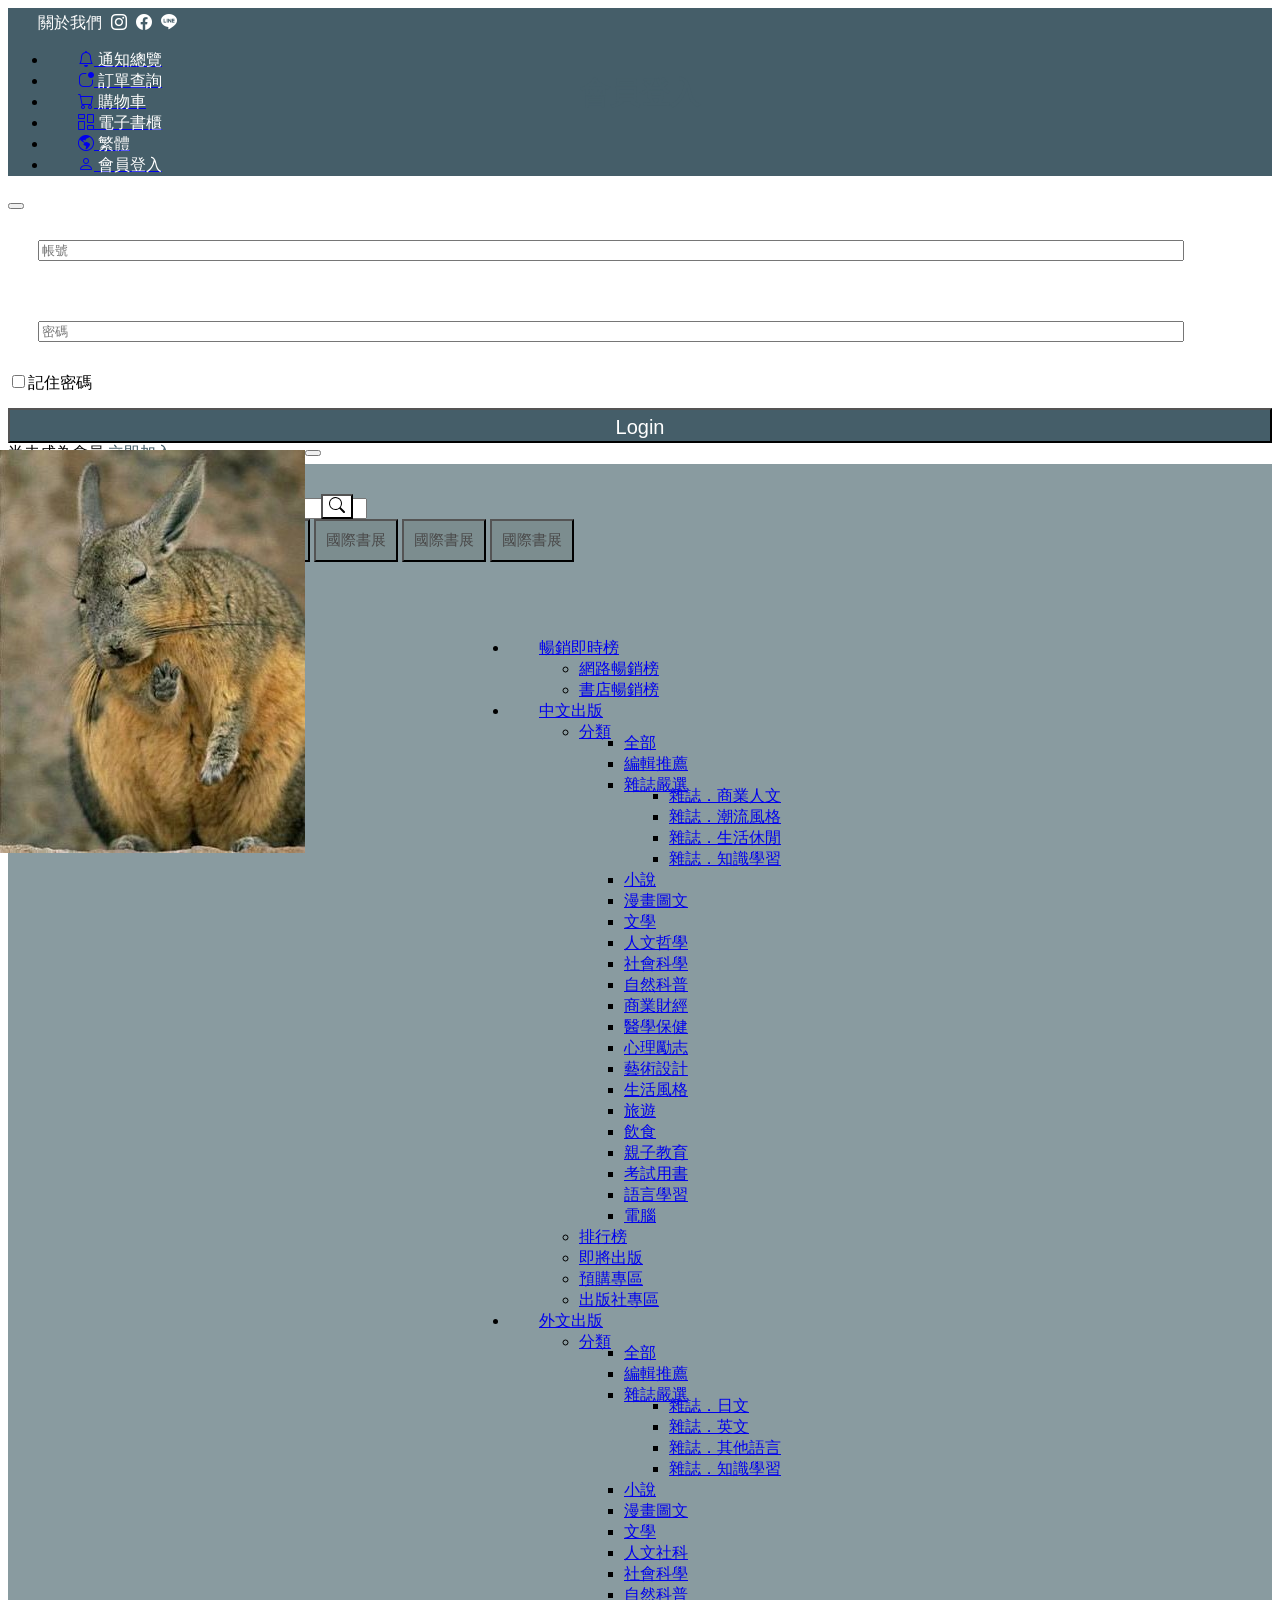
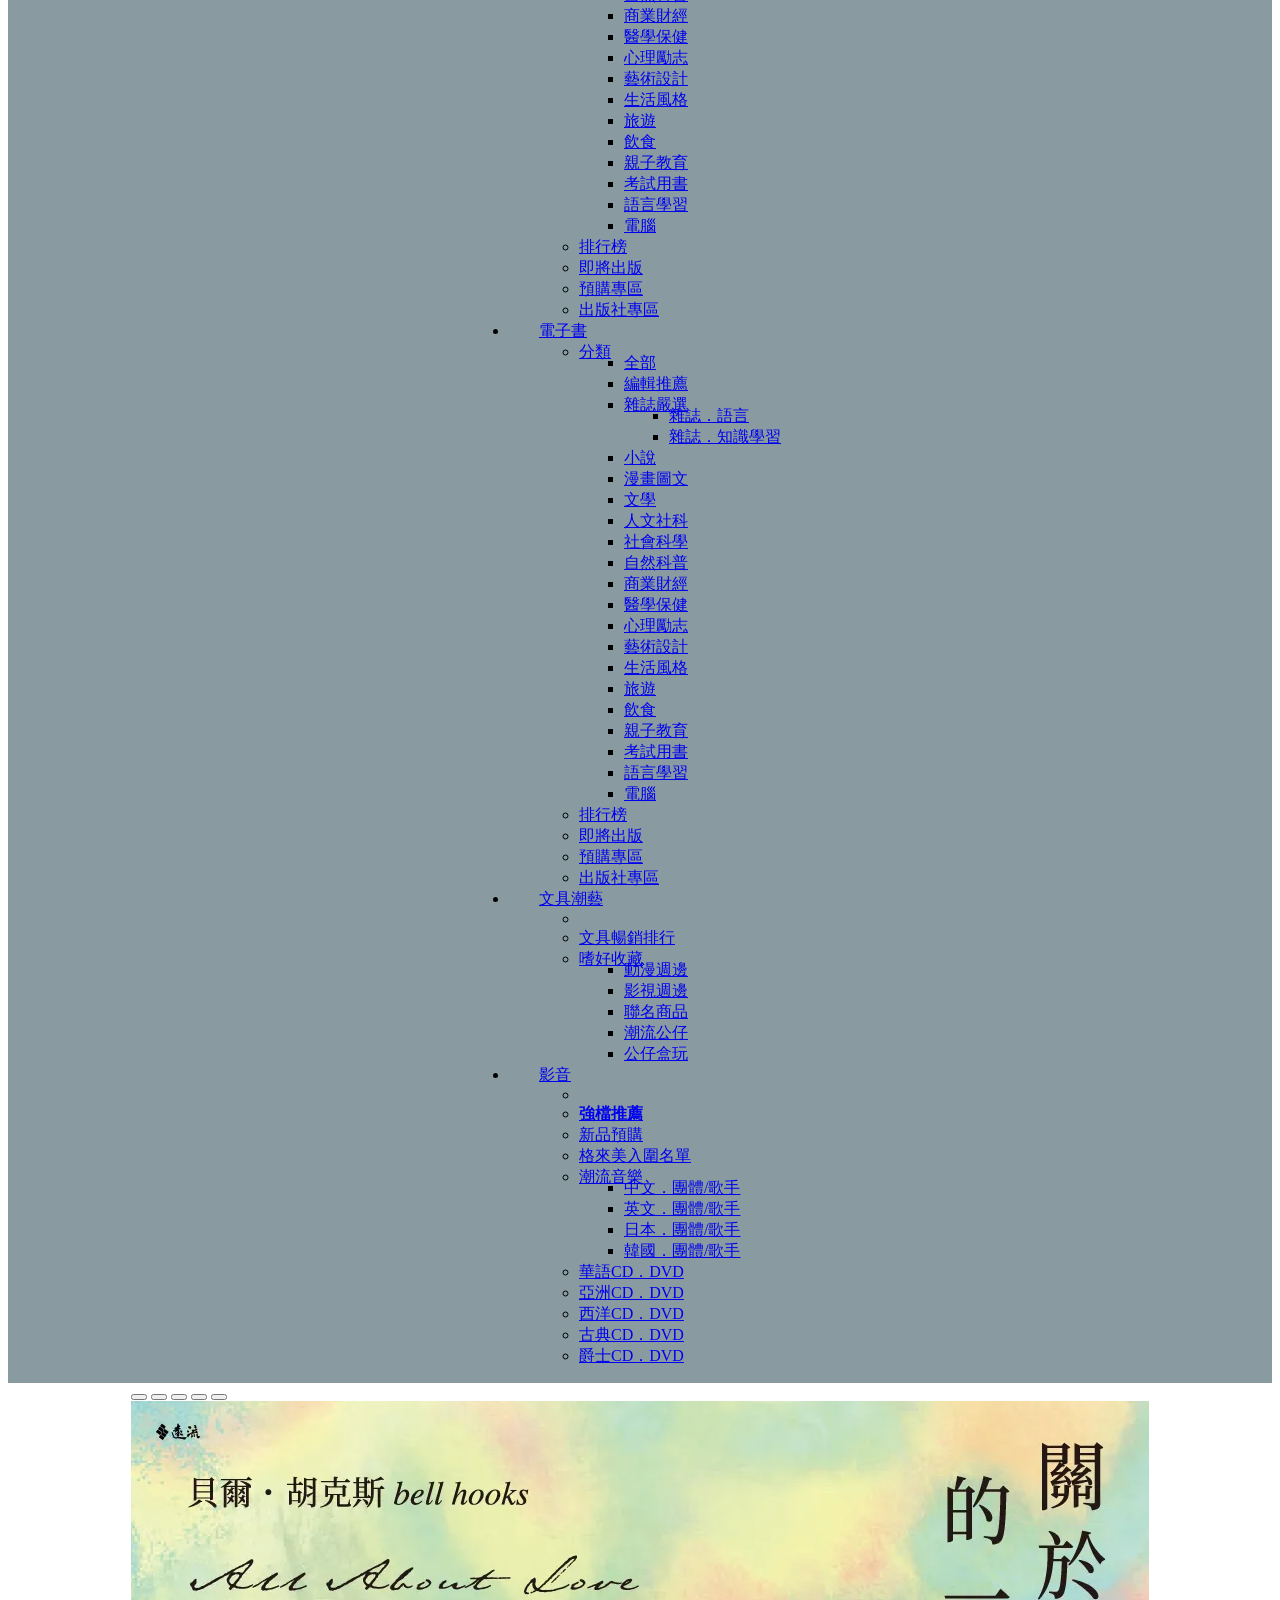
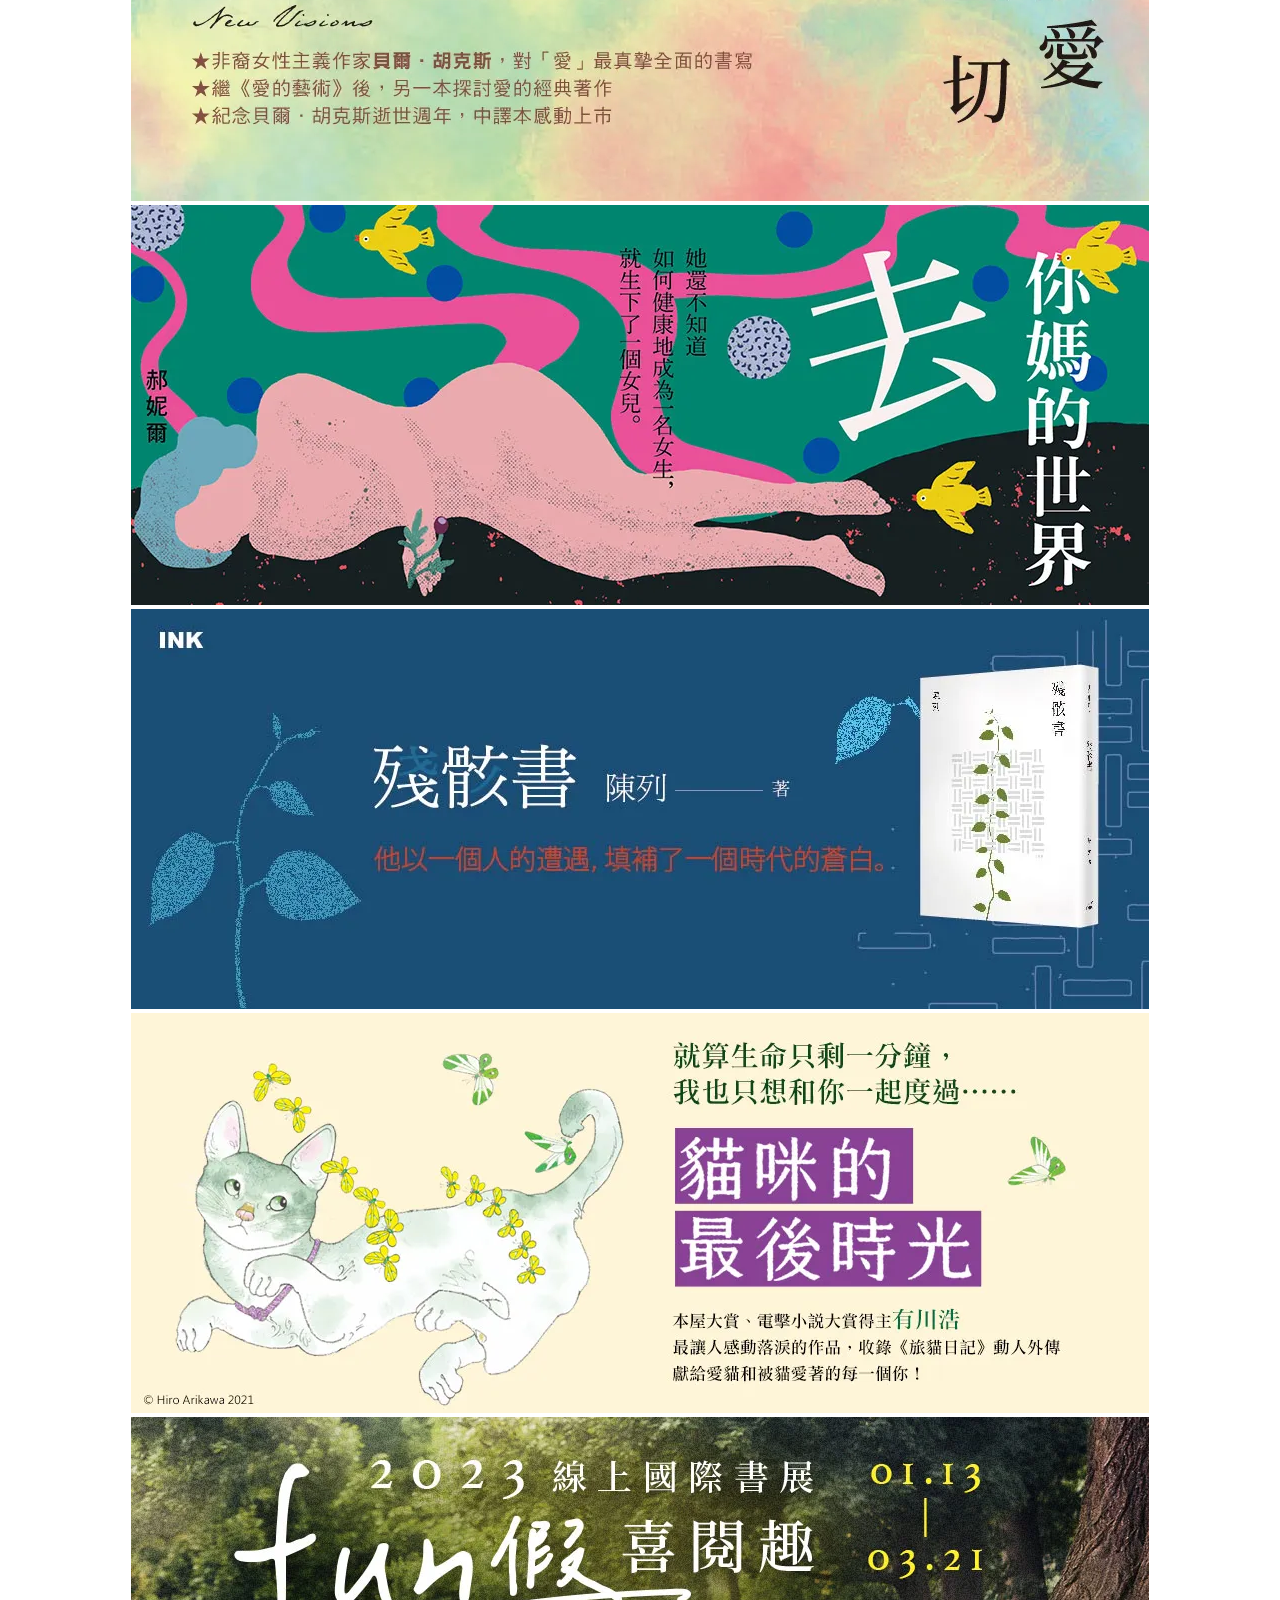
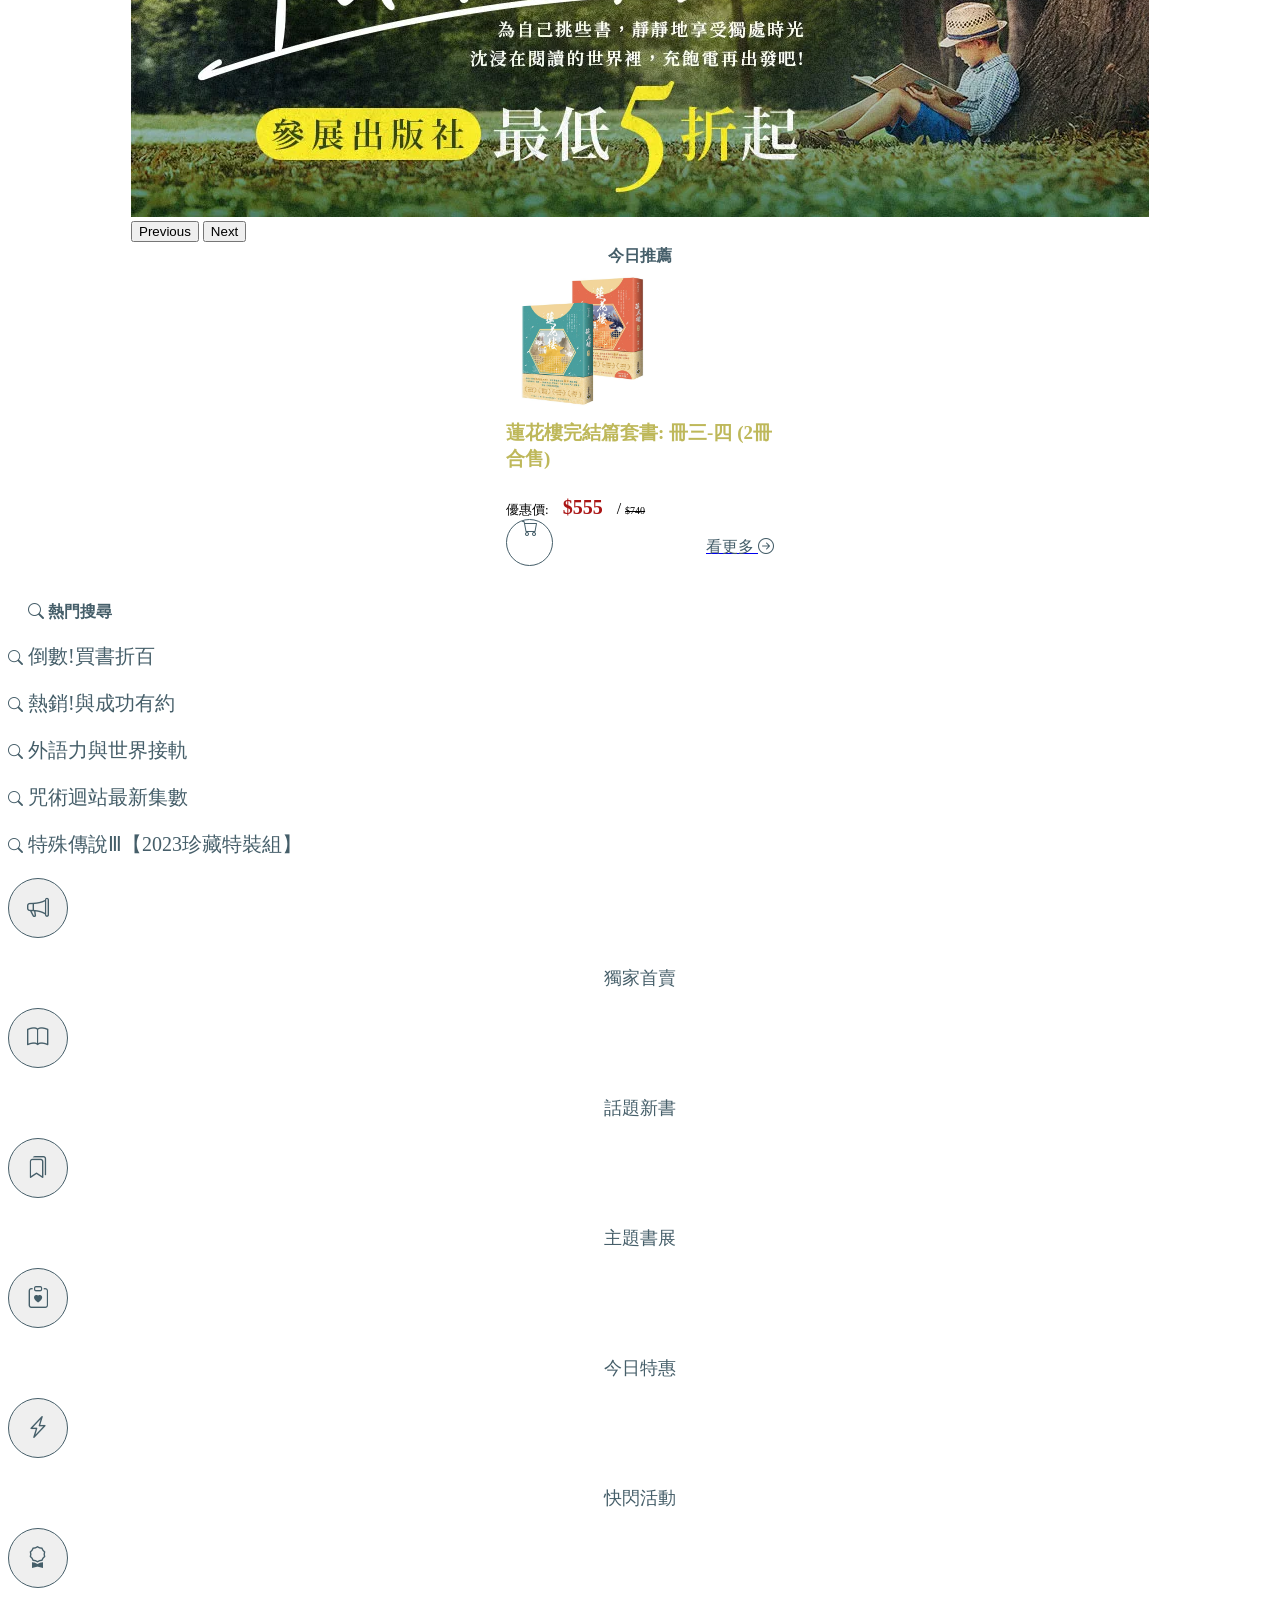
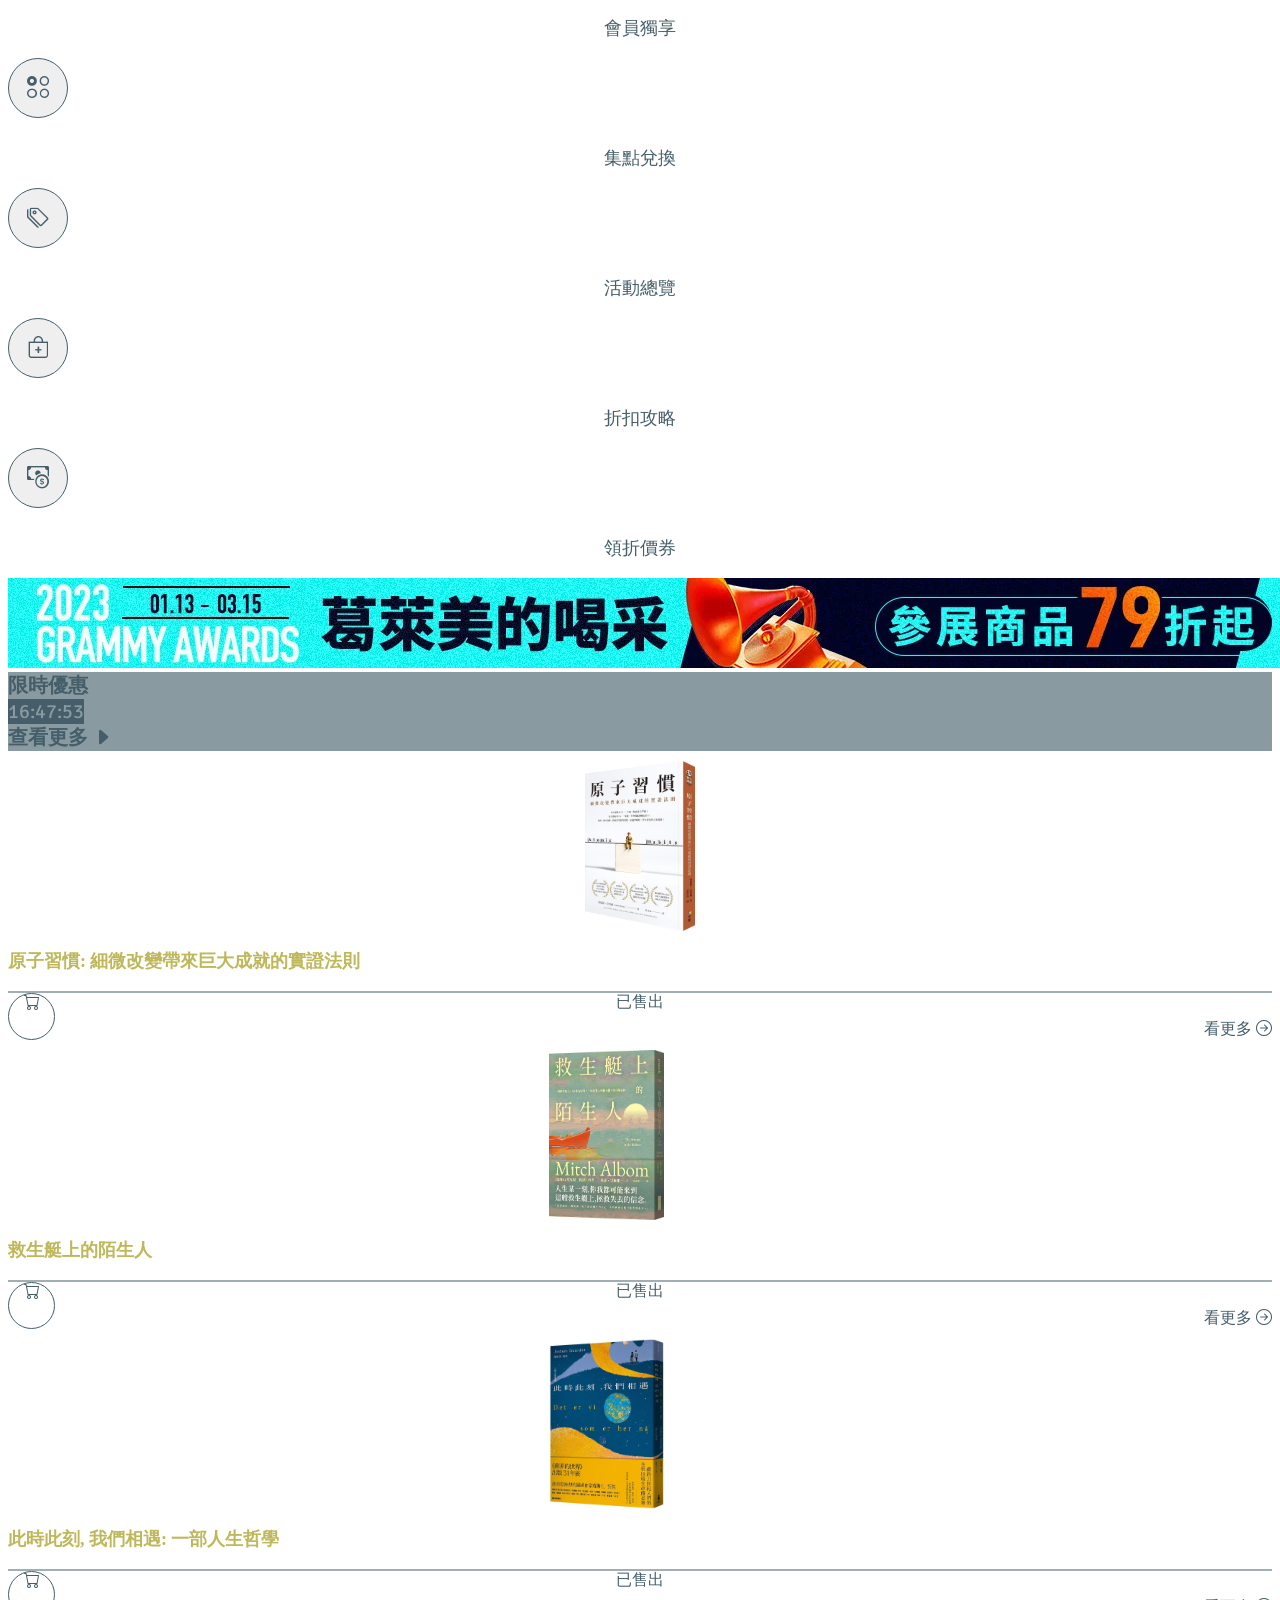
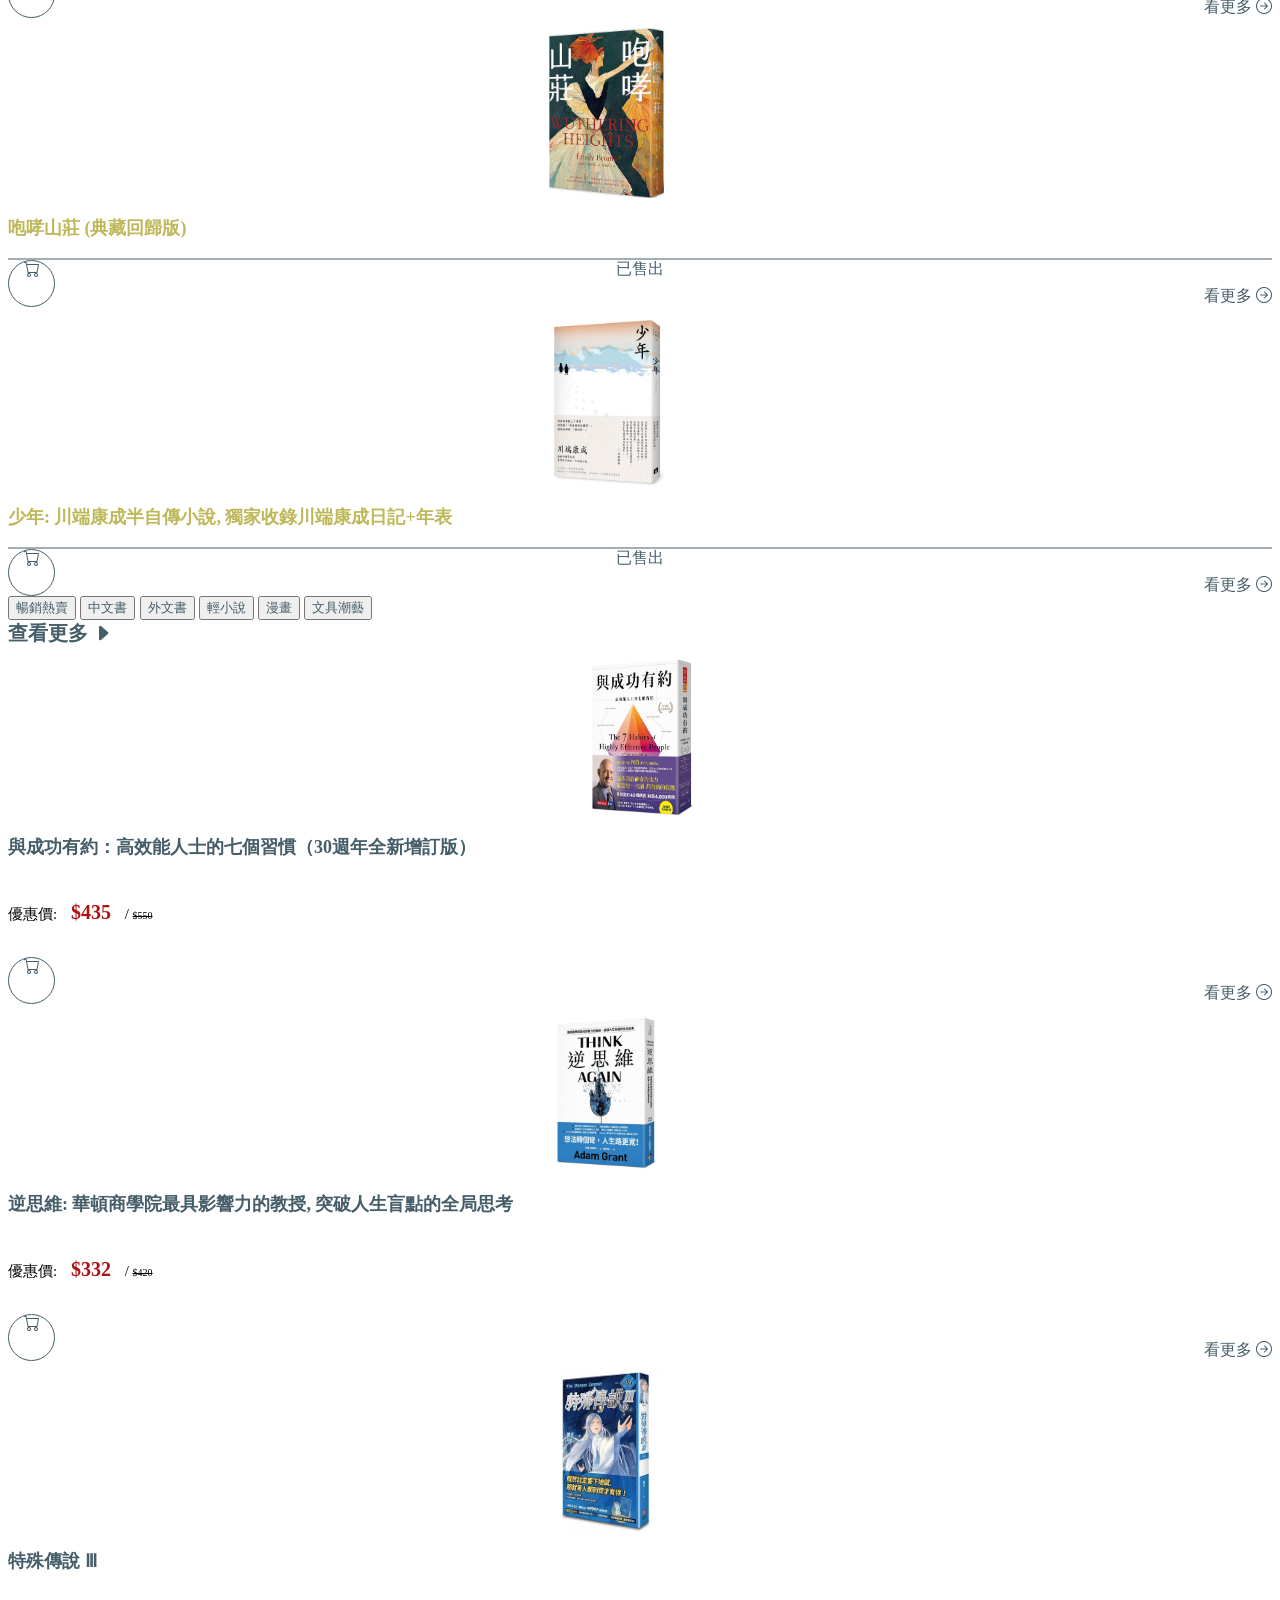
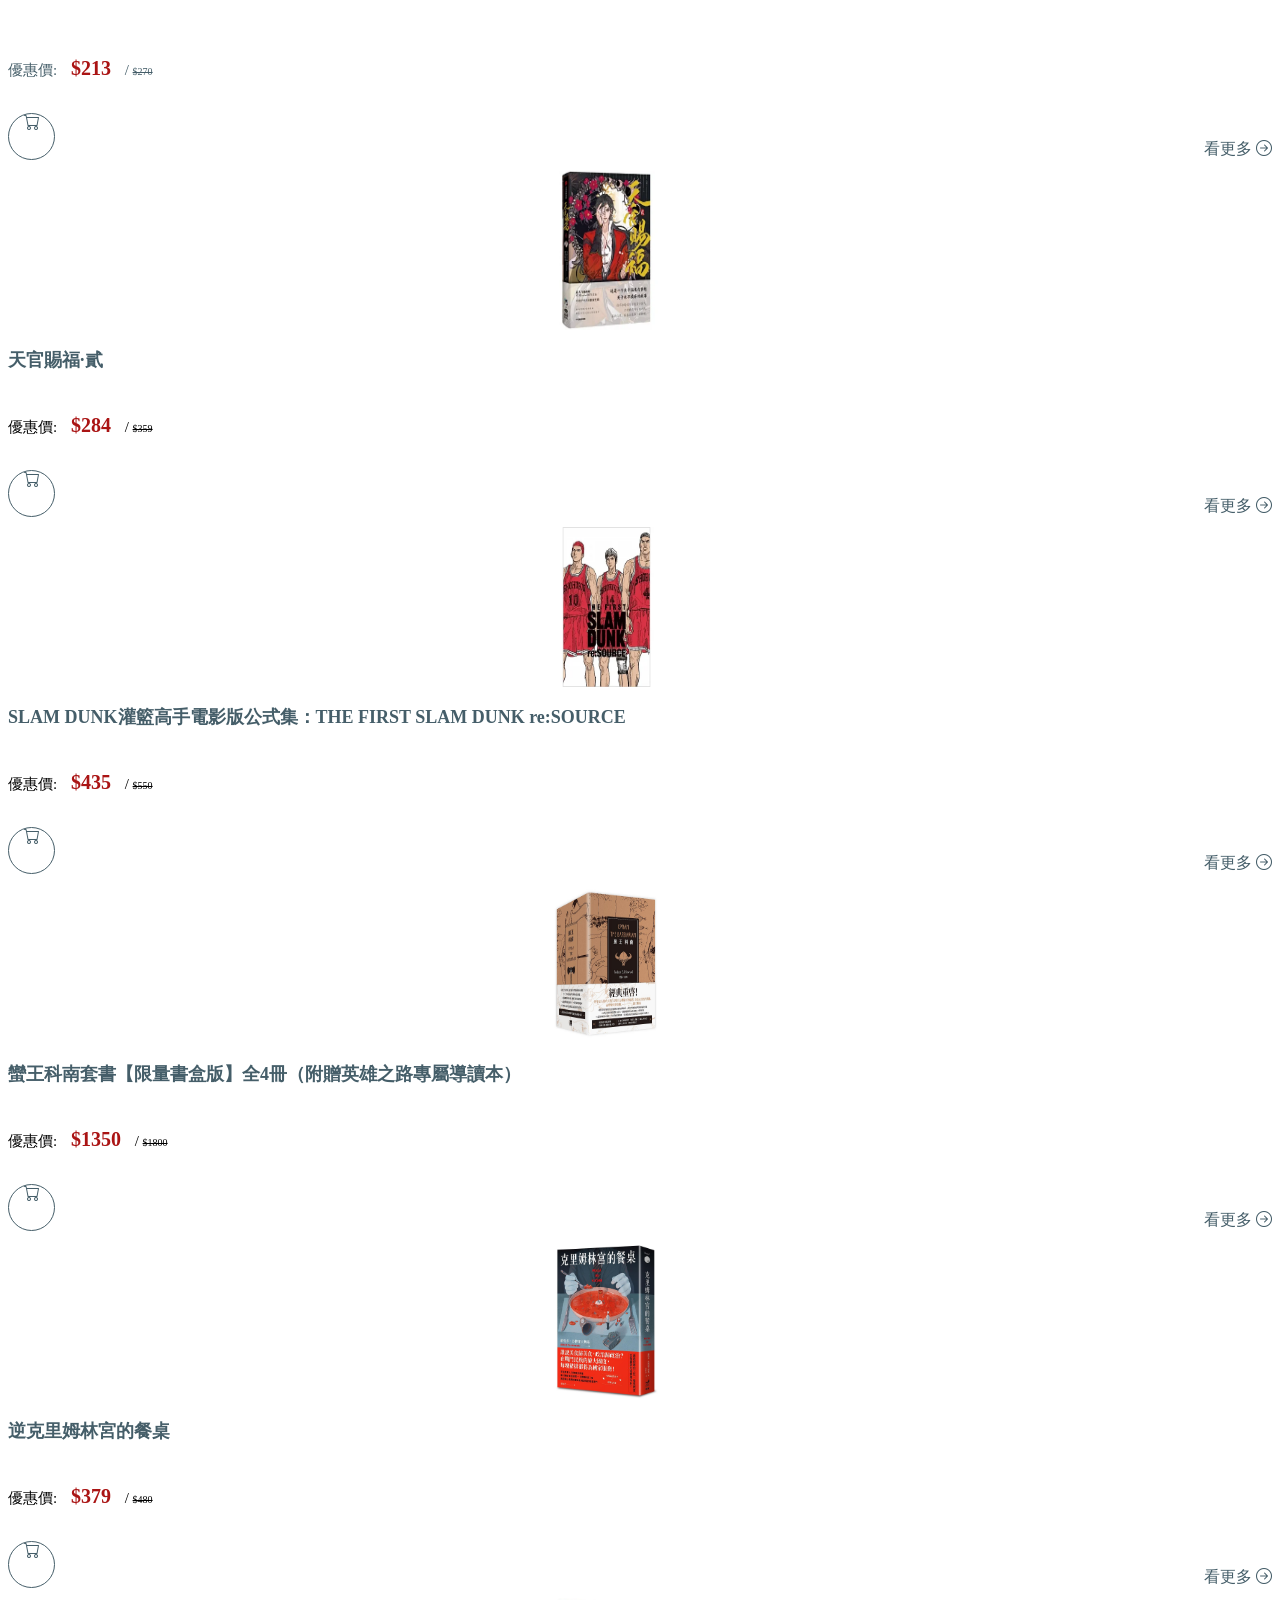
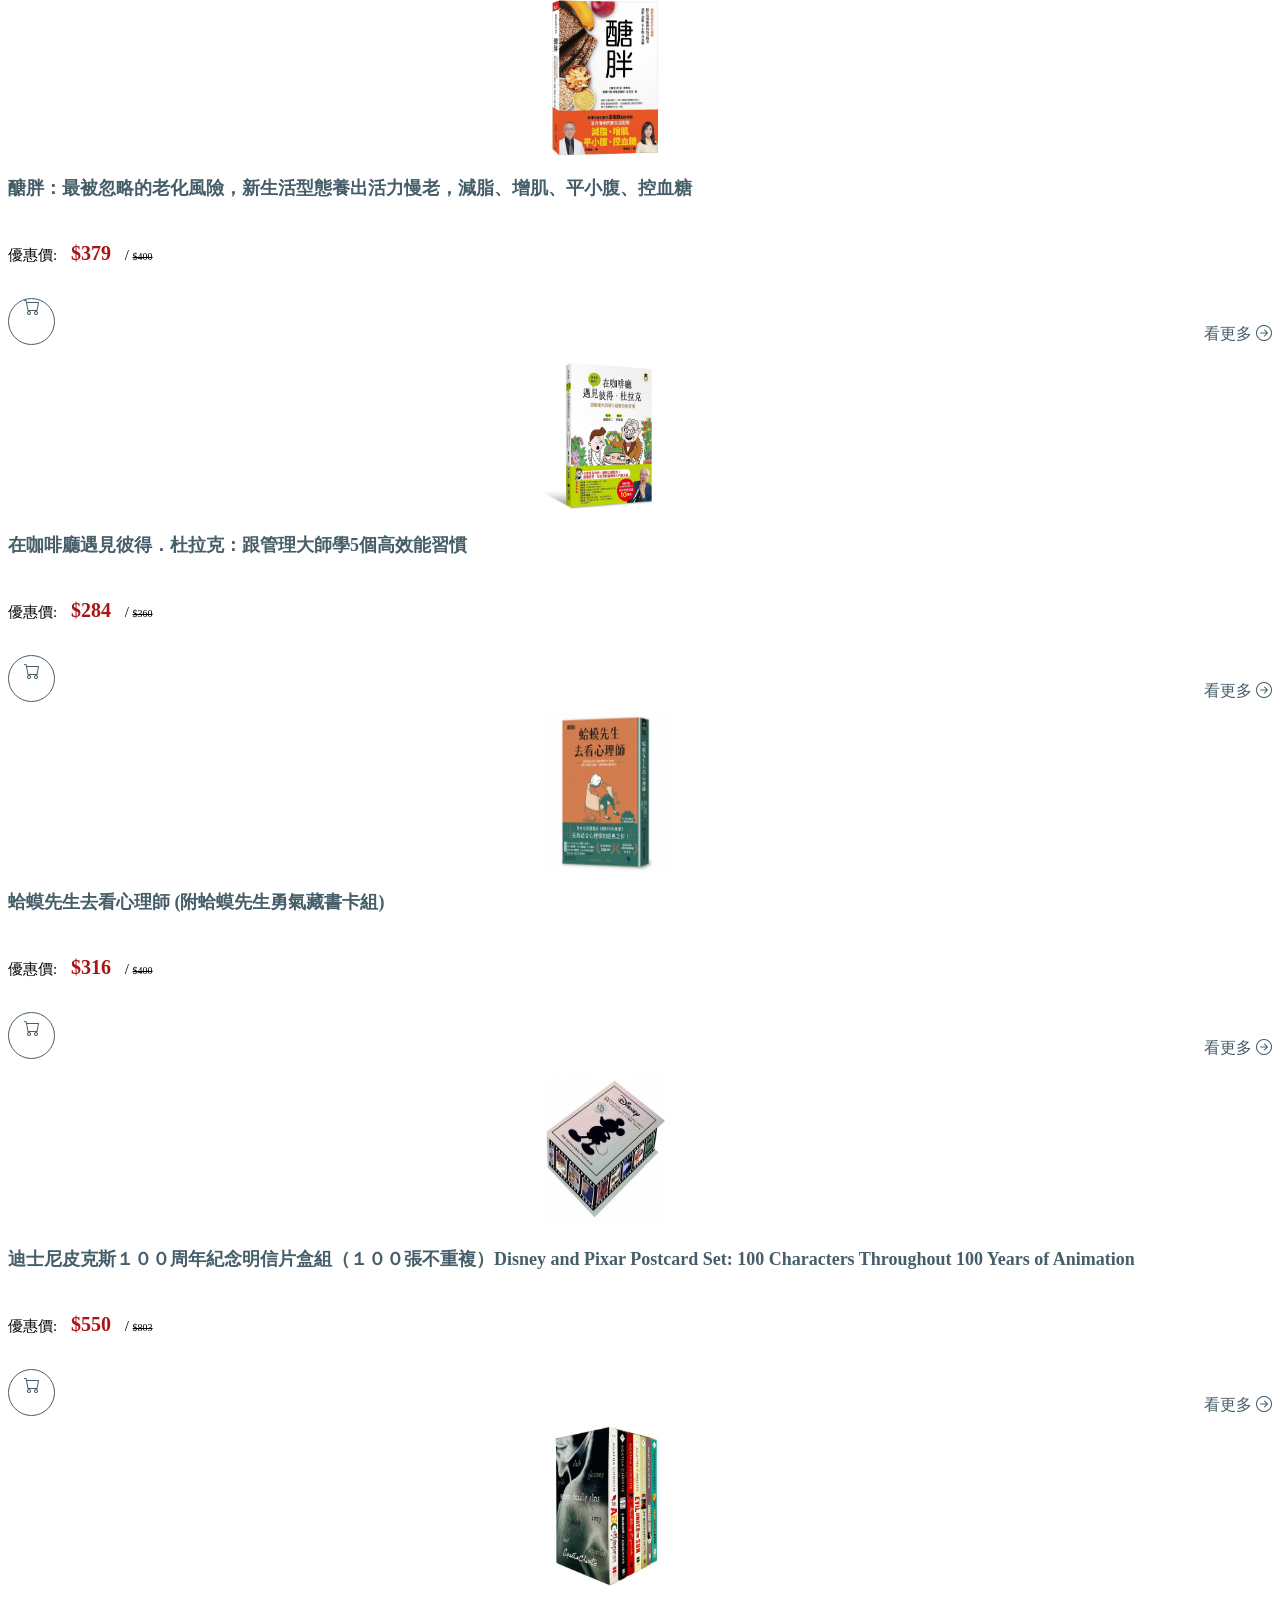
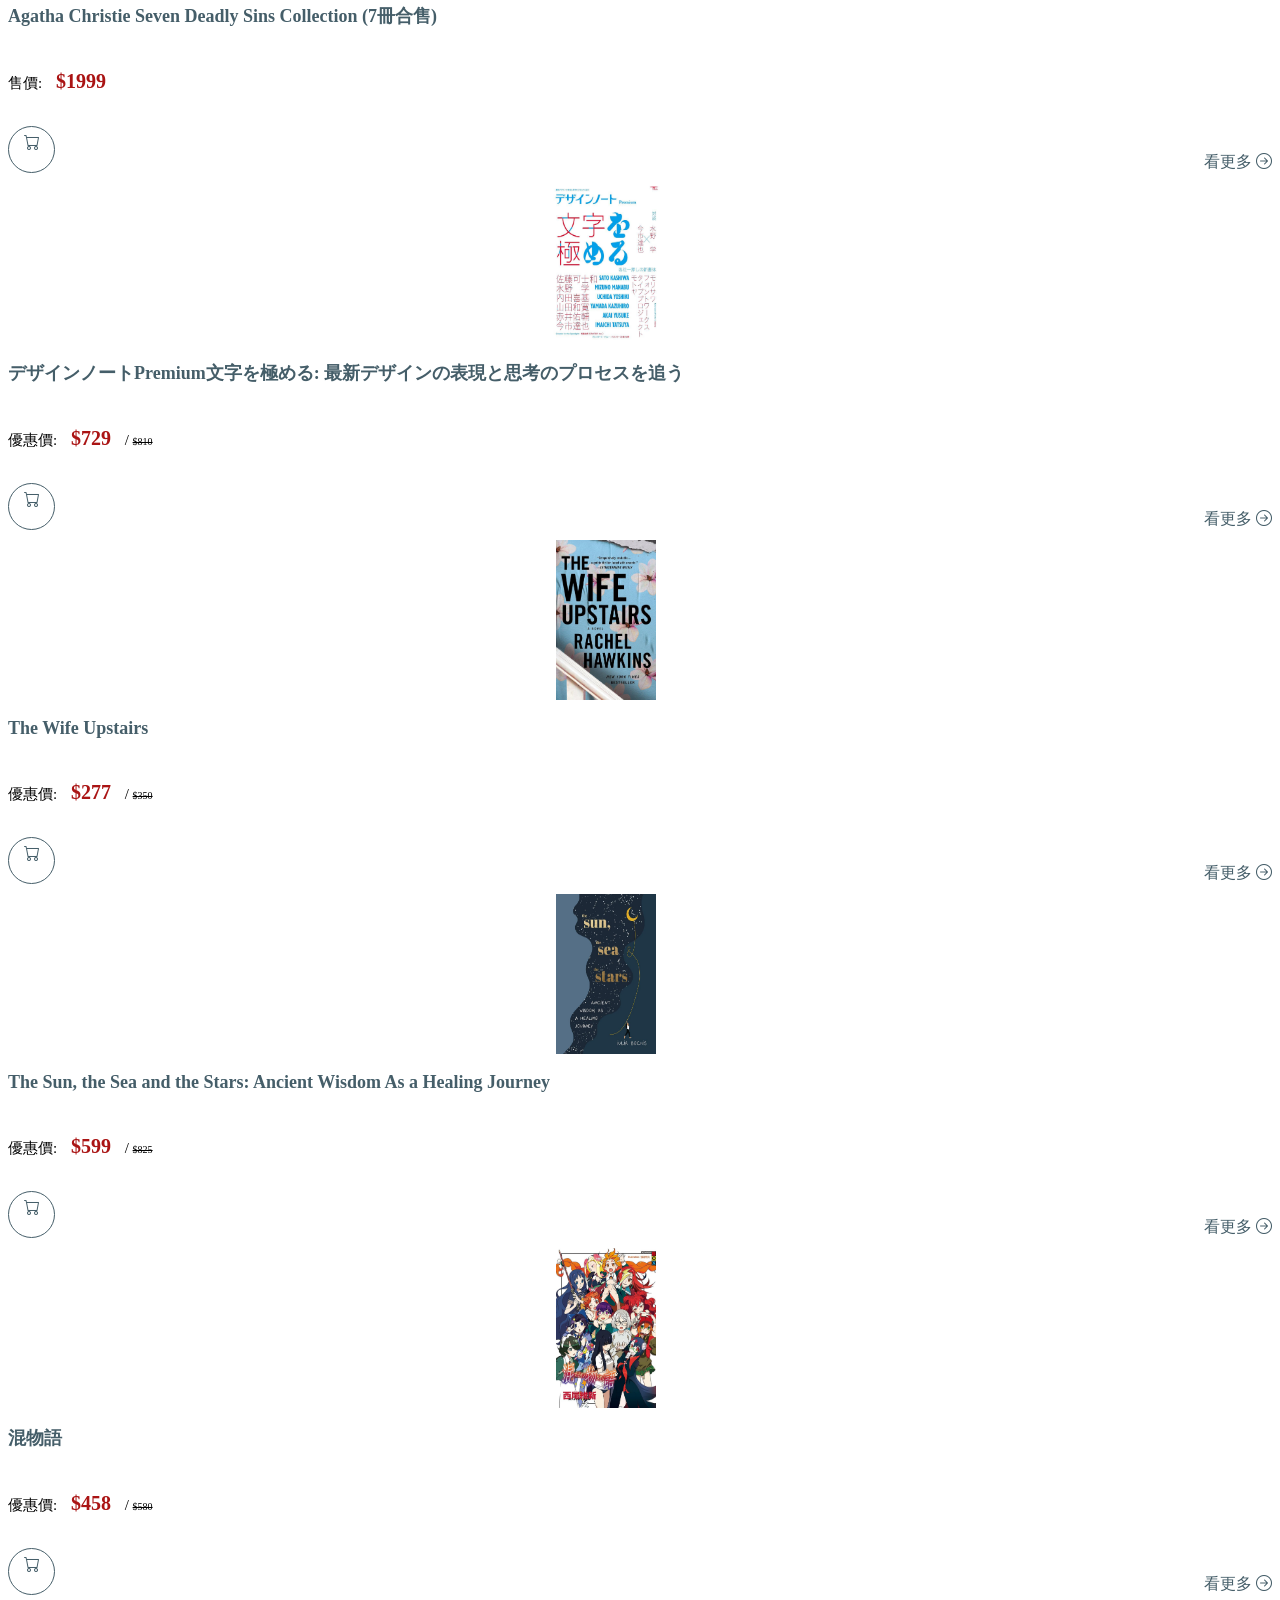
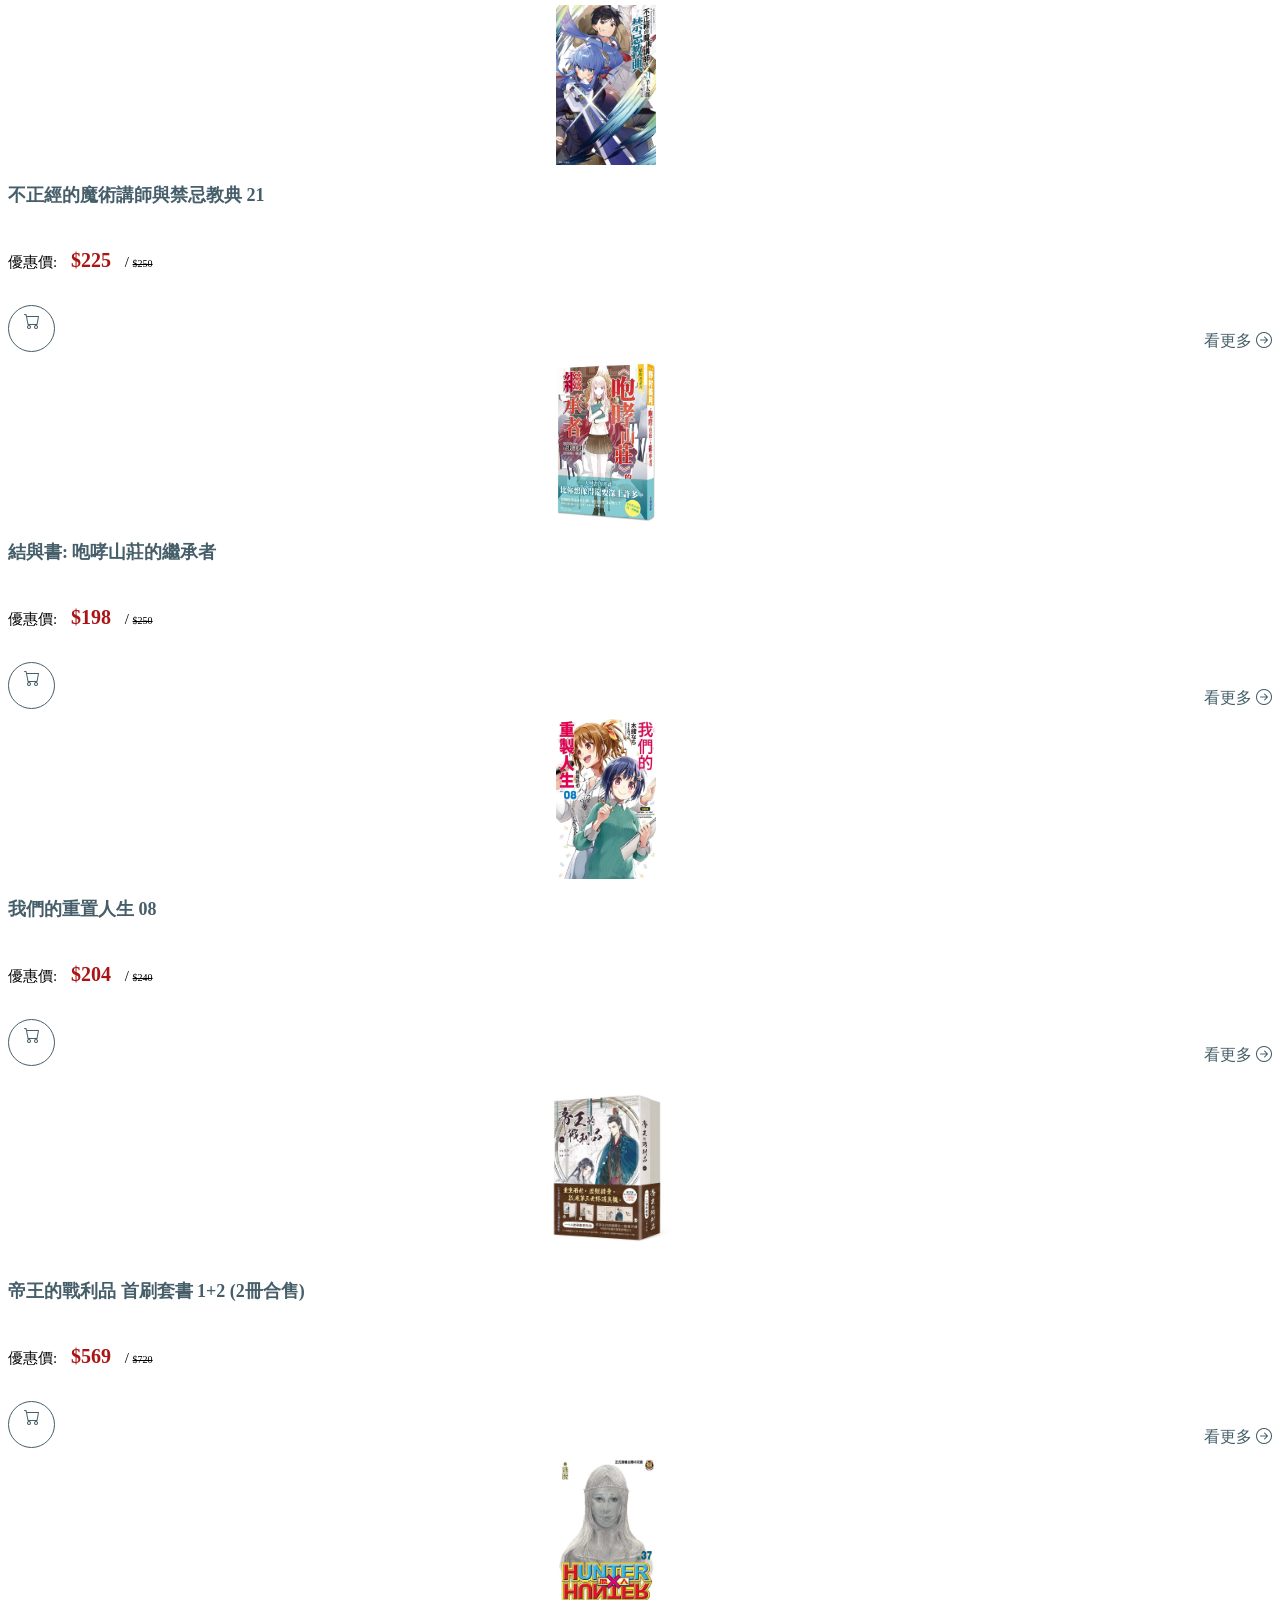
==== Luke/index.html @ 995badb0 "first commit" ====
<!DOCTYPE html>

<head lang="en">

    <head>
        <meta charset="UTF-8">
        <meta http-equiv="X-UA-Compatible" content="IE=edge">
        <meta name="viewport" content="width=device-width, initial-scale=1.0">
        <!-- RWD -->
        <meta name="viewport"
            content="width=device-width, user-scalable=no, initial-scale=1.0, maximum-scale=1.0, minimum-scale=1.0">
        <title>Luke || 首頁</title>
        <link rel="icon" type="image/png" href="./icon/navbar/fotor_2023-2-12_16_13_13.png">


        <link rel="stylesheet" href="./header.css">
        <link rel="stylesheet" href="https://cdn.jsdelivr.net/npm/bootstrap-icons@1.10.3/font/bootstrap-icons.css">

        <!-- 字體 -->
        <link rel="preconnect" href="https://fonts.googleapis.com">
        <link rel="preconnect" href="https://fonts.gstatic.com" crossorigin>
        <link href="https://fonts.googleapis.com/css2?family=Josefin+Sans:wght@100&display=swap" rel="stylesheet">
        <!-- 時間字體 -->
        <link rel="preconnect" href="https://fonts.googleapis.com">
        <link rel="preconnect" href="https://fonts.gstatic.com" crossorigin>
        <link href="https://fonts.googleapis.com/css2?family=Signika:wght@600&display=swap" rel="stylesheet">

        <!-- bs -->
        <link rel="stylesheet" href="../_css/bootstrap.css">
        <script src="./_js/popper.min.js"></script>
        <script src="../_js/bootstrap.min.js"></script>

        <!--  -->
        <script src="./header.js"></script>

        <style>
            @media screen and (max-width:992px) {
                .mediaWord {
                    font-size: 20px;
                    width: 250px;
                    margin: 30px 0 30px 0;
                }

                .seeMore {
                    font-size: 15px;
                }

                .bookcase_word {
                    overflow: hidden;
                    white-space: nowrap;
                    text-overflow: ellipsis;
                    font-size: 17px;
                    padding-bottom: 120px;
                }

                .select_btn {
                    font-size: 18px;
                    width: 50px;
                    height: 50px;
                    margin-bottom: 5px;
                }

                .select_word {
                    font-size: 16px;
                }

                .hotSearch_bgc {
                    font-size: 17px;
                }

                h4 {
                    font-size: 25px;
                }

                .daily_newPrice {
                    font-size: 17px;
                }
            }

            row {
                max-width: 100%;
                margin: 0 auto;
            }

            #ad {
                /* width: 300px;
                height: 300px; */
                /* background-color: aquamarine; */
                position: fixed;
                /* right: 25%; */
                left: 0;
                top: 50%;
                display: none;
            }

            .closePlace {
                position: absolute;

            }
        </style>


    </head>



<body onload="init()">

    <!-- ad -->
    <div id="ad" class="modal" style="width: 100%; height: 1000px;">
        <img src="./image/4.喪喪兔.jpg" alt="" class="position: absolute; top: 0; right: 0;">
        <button type="button" onclick="closeAd()" class="btn-close closePlace" data-bs-dismiss="modal">
        </button>
    </div>



    <header class="header">
        <div class="container_nav1 text-light">
            <div class="row nav_bgc_1 justify-content-start">
                <div class="col p-1">
                    <p id="aboutMe">關於我們</p>
                    <a class="clearLink" href="#">
                        <i class="bi bi-instagram navIcon"></i>
                    </a>
                    <a class="clearLink" href="#">
                        <i class="bi bi-facebook navIcon"></i>
                    </a>
                    <a class="clearLink" href="#">
                        <i class="bi bi-line navIcon"></i>
                    </a>
                </div>
                <div class="col">
                    <ul class="nav nav-fill justify-content-end">
                        <li><a href="#" class="nav-link nav-item text-light">
                                <i class="bi bi-bell"></i>
                                <span class="navbar_word">通知總覽</span></a></li>
                        <li><a href="#" class="nav-link nav-item text-light">
                                <i class="bi bi-app-indicator"></i>
                                <span class="navbar_word">訂單查詢</span></a></li>
                        <li><a href="#" class="nav-link nav-item text-light">
                                <i class="bi bi-cart"></i>
                                <span class="navbar_word">購物車</span></a></li>
                        <li><a href="#" class="nav-link nav-item text-light">
                                <i class="bi bi-columns-gap"></i>
                                <span class="navbar_word">電子書櫃</span></a></li>
                        <li><a href="#" class="nav-link nav-item text-light">
                                <i class="bi bi-globe-americas"></i>
                                <span class="navbar_word">繁體</span></a></li>
                        <li><a href="#" type="button" data-bs-toggle="modal" data-bs-target="#login"
                                class="nav-link nav-item text-light"><i class="bi bi-person"></i>
                                <span class="navbar_word">會員登入</span></a></li>
                    </ul>
                </div>
            </div>
        </div>
        <!-- 跳出視窗 -->
        <div class="modal fade" id="login">
            <div class="modal-dialog">
                <div class="modal-content">
                    <div class="modal-header">
                        <h3>會員登入</h3>
                        <button type="button" class="btn-close" data-bs-dismiss="modal"></button>
                    </div>
                    <div class="modal-body">
                        <!-- 登入表單 -->
                        <form>
                            <div class="form-group">
                                <input type="email" class="account form-control" placeholder="帳號">
                            </div>
                            <div class="form-group">
                                <input type="password" class="password form-control" placeholder="密碼">
                            </div>
                            <div class="form-group">
                                <input type="checkbox" class="remember">記住密碼
                            </div>
                        </form>
                        <a href="./new_page.html" class="clearLink">
                            <button onclick="infoJumpTo()" type="submit" class="submit_btn border border-0"
                                style="background-color: rgb(69, 94, 105);">
                                <span style="color: white; font-size: 20px;">Login</span></button></a>
                    </div>
                    <div class="modal-footer">
                        <div class="signup">
                            <span>尚未成為會員</span>
                            <a href="#" type="button" class="member clearLink" style="color: rgb(69, 94, 105);">立即加入</a>
                        </div>
                    </div>
                </div>
            </div>
        </div>





        <div class="container_nav2">
            <div class="row nav_bgc_2">
                <div class="col-2"></div>
                <!-- logo -->
                <div class="col-3 placeCenter">
                    <a class="navbar-brand clearLink" href="#">
                        <img src="./icon/navbar/fotor_2023-2-12_16_13_13.png" alt="" width="60" height="60"
                            class="logo_icon">
                        <span class="logo_word">Luke</span>
                    </a>
                </div>
                <!-- 搜索鍵 -->
                <div class="col-4">
                    <div class="row">
                        <div class="col-12 mb-1">
                            <div class="input-group search_box ">
                                <input type="Search" class="form-control border rounded-pill" placeholder="Search"
                                    aria-label="Search" aria-describedby="button-addon2">
                                <button class="btn border border-light rounded-pill" type="submit" id="search_icon"><img
                                        src="./icon/navbar/search.svg" alt="search">
                                </button>
                            </div>
                        </div>
                    </div>
                    <!-- 搜索推薦 -->
                    <div class="d-flex justify-content-around w-100 p-2 ">
                        <span class="p-1 hot_word">HOT</span>
                        <button class="border border-1 rounded-4 border-0 hotkey">國際書展</button>
                        <button class="border border-1 rounded-4 border-0 hotkey">國際書展</button>
                        <button class="border border-1 rounded-4 border-0 hotkey">國際書展</button>
                        <button class="border border-1 rounded-4 border-0 hotkey">國際書展</button>

                    </div>
                </div>
            </div>
        </div>

        <div class="container_nav3">
            <div class="row nav_bgc_3">
                <nav class="navbar navbar-expand-lg navbar-light nav-bar navbar-fixed-top">
                    <!-- RWD btn -->
                    <button class="navbar-toggler" type="button" data-bs-toggle="collapse"
                        data-bs-target="#navDropdown">
                        <span class="navbar-toggler-icon"></span>
                    </button>
                    <!-- 導覽列上的超連結 -->
                    <div class="collapse  navbar-collapse navbar-center" id="navDropdown">
                        <ul class="nav navbar-nav">
                            <!-- 暢銷榜 -->
                            <li class="nav-item">
                                <a class="nav-link" href="#">暢銷即時榜</a>
                                <ul class="dropdown-menu">
                                    <li><a class="dropdown-item" href="#">網路暢銷榜</a></li>
                                    <li><a class="dropdown-item" href="#">書店暢銷榜</a></li>
                                </ul>
                            </li>
                            <!-- 中文 -->
                            <li class="nav-item dropdown">
                                <a class="nav-link" data-bs-toggle="dropdown" href="#">中文出版</a>
                                <!--下拉式選單選項  -->
                                <ul class="dropdown-menu">
                                    <li class="dropdown-submenu">
                                        <a class="dropdown-item dropdown-toggle" href="#">分類</a>
                                        <!-- 子選單 L2 -->
                                        <ul class="dropdown-menu">
                                            <li><a class="dropdown-item" href="#">全部</a></li>
                                            <li><a class="dropdown-item" href="#">編輯推薦</a></li>
                                            <li class="dropdown-submenu border-bottom">
                                                <a class="dropdown-item dropdown-toggle" href="#">雜誌嚴選</a>
                                                <!-- 子選單 L3 -->
                                                <ul class="dropdown-menu">
                                                    <li><a class="dropdown-item" href="#">雜誌．商業人文</a></li>
                                                    <li><a class="dropdown-item" href="#">雜誌．潮流風格</a></li>
                                                    <li><a class="dropdown-item" href="#">雜誌．生活休閒</a></li>
                                                    <li><a class="dropdown-item" href="#">雜誌．知識學習</a></li>
                                                </ul>
                                            </li>
                                            <li><a class="dropdown-item" href="#">小說</a></li>
                                            <li class="border-bottom"><a class="dropdown-item " href="#">漫畫圖文</a>
                                            </li>
                                            <li><a class="dropdown-item" href="#">文學</a></li>
                                            <li><a class="dropdown-item" href="#">人文哲學</a></li>
                                            <li><a class="dropdown-item" href="#">社會科學</a></li>
                                            <li><a class="dropdown-item" href="#">自然科普</a></li>
                                            <li><a class="dropdown-item" href="#">商業財經</a></li>
                                            <li><a class="dropdown-item" href="#">醫學保健</a></li>
                                            <li><a class="dropdown-item" href="#">心理勵志</a></li>
                                            <li><a class="dropdown-item" href="#">藝術設計</a></li>
                                            <li><a class="dropdown-item" href="#">生活風格</a></li>
                                            <li><a class="dropdown-item" href="#">旅遊</a></li>
                                            <li><a class="dropdown-item" href="#">飲食</a></li>
                                            <li class="border-bottom"><a class="dropdown-item" href="#">親子教育</a>
                                            </li>
                                            <li><a class="dropdown-item" href="#">考試用書</a></li>
                                            <li><a class="dropdown-item" href="#">語言學習</a></li>
                                            <li><a class="dropdown-item" href="#">電腦</a></li>
                                        </ul>
                                    </li>
                                    <li><a class="dropdown-item" href="#">排行榜</a></li>
                                    <li><a class="dropdown-item" href="#">即將出版</a></li>
                                    <li><a class="dropdown-item" href="#">預購專區</a></li>
                                    <li><a class="dropdown-item" href="#">出版社專區</a></li>
                                </ul>
                            </li>
                            <!-- 外文 -->
                            <li class="nav-item dropdown">
                                <a class="nav-link" data-bs-toggle="dropdown" href="#">外文出版</a>
                                <!--下拉式選單選項  -->
                                <ul class="dropdown-menu">
                                    <li class="dropdown-submenu">
                                        <a class="dropdown-item dropdown-toggle" href="#">分類</a>
                                        <!-- 子選單 L2 -->
                                        <ul class="dropdown-menu">
                                            <li><a class="dropdown-item" href="#">全部</a></li>
                                            <li><a class="dropdown-item" href="#">編輯推薦</a></li>
                                            <li class="dropdown-submenu border-bottom">
                                                <a class="dropdown-item dropdown-toggle" href="#">雜誌嚴選</a>
                                                <!-- 子選單 L3 -->
                                                <ul class="dropdown-menu">
                                                    <li><a class="dropdown-item" href="#">雜誌．日文</a></li>
                                                    <li><a class="dropdown-item" href="#">雜誌．英文</a></li>
                                                    <li><a class="dropdown-item" href="#">雜誌．其他語言</a></li>
                                                    <li><a class="dropdown-item" href="#">雜誌．知識學習</a></li>
                                                </ul>
                                            </li>
                                            <li><a class="dropdown-item" href="#">小說</a></li>
                                            <li class="border-bottom"><a class="dropdown-item " href="#">漫畫圖文</a>
                                            </li>
                                            <li><a class="dropdown-item" href="#">文學</a></li>
                                            <li><a class="dropdown-item" href="#">人文社科</a></li>
                                            <li><a class="dropdown-item" href="#">社會科學</a></li>
                                            <li><a class="dropdown-item" href="#">自然科普</a></li>
                                            <li><a class="dropdown-item" href="#">商業財經</a></li>
                                            <li><a class="dropdown-item" href="#">醫學保健</a></li>
                                            <li><a class="dropdown-item" href="#">心理勵志</a></li>
                                            <li><a class="dropdown-item" href="#">藝術設計</a></li>
                                            <li><a class="dropdown-item" href="#">生活風格</a></li>
                                            <li><a class="dropdown-item" href="#">旅遊</a></li>
                                            <li><a class="dropdown-item" href="#">飲食</a></li>
                                            <li class="border-bottom"><a class="dropdown-item" href="#">親子教育</a>
                                            </li>
                                            <li><a class="dropdown-item" href="#">考試用書</a></li>
                                            <li><a class="dropdown-item" href="#">語言學習</a></li>
                                            <li><a class="dropdown-item" href="#">電腦</a></li>
                                        </ul>
                                    </li>
                                    <li><a class="dropdown-item" href="#">排行榜</a></li>
                                    <li><a class="dropdown-item" href="#">即將出版</a></li>
                                    <li><a class="dropdown-item" href="#">預購專區</a></li>
                                    <li><a class="dropdown-item" href="#">出版社專區</a></li>
                                </ul>
                            </li>
                            <!-- 電子書  -->
                            <li class="nav-item dropdown">
                                <a class="nav-link" data-bs-toggle="dropdown" href="#">電子書</a>
                                <!--下拉式選單選項  -->
                                <ul class="dropdown-menu">
                                    <li class="dropdown-submenu">
                                        <a class="dropdown-item dropdown-toggle" href="#">分類</a>
                                        <!-- 子選單 L2 -->
                                        <ul class="dropdown-menu">
                                            <li><a class="dropdown-item" href="#">全部</a></li>
                                            <li><a class="dropdown-item" href="#">編輯推薦</a></li>
                                            <li class="dropdown-submenu border-bottom">
                                                <a class="dropdown-item dropdown-toggle" href="#">雜誌嚴選</a>
                                                <!-- 子選單 L3 -->
                                                <ul class="dropdown-menu">
                                                    <li><a class="dropdown-item" href="#">雜誌．語言</a></li>
                                                    <li><a class="dropdown-item" href="#">雜誌．知識學習</a></li>
                                                </ul>
                                            </li>
                                            <li><a class="dropdown-item" href="#">小說</a></li>
                                            <li class="border-bottom"><a class="dropdown-item " href="#">漫畫圖文</a>
                                            </li>
                                            <li><a class="dropdown-item" href="#">文學</a></li>
                                            <li><a class="dropdown-item" href="#">人文社科</a></li>
                                            <li><a class="dropdown-item" href="#">社會科學</a></li>
                                            <li><a class="dropdown-item" href="#">自然科普</a></li>
                                            <li><a class="dropdown-item" href="#">商業財經</a></li>
                                            <li><a class="dropdown-item" href="#">醫學保健</a></li>
                                            <li><a class="dropdown-item" href="#">心理勵志</a></li>
                                            <li><a class="dropdown-item" href="#">藝術設計</a></li>
                                            <li><a class="dropdown-item" href="#">生活風格</a></li>
                                            <li><a class="dropdown-item" href="#">旅遊</a></li>
                                            <li><a class="dropdown-item" href="#">飲食</a></li>
                                            <li class="border-bottom"><a class="dropdown-item" href="#">親子教育</a>
                                            </li>
                                            <li><a class="dropdown-item" href="#">考試用書</a></li>
                                            <li><a class="dropdown-item" href="#">語言學習</a></li>
                                            <li><a class="dropdown-item" href="#">電腦</a></li>
                                        </ul>
                                    </li>
                                    <li><a class="dropdown-item" href="#">排行榜</a></li>
                                    <li><a class="dropdown-item" href="#">即將出版</a></li>
                                    <li><a class="dropdown-item" href="#">預購專區</a></li>
                                    <li><a class="dropdown-item" href="#">出版社專區</a></li>
                                </ul>
                            </li>
                            <!-- 文具/週邊 -->
                            <li class="nav-item dropdown">
                                <a class="nav-link" data-bs-toggle="dropdown" href="#">文具潮藝</a>
                                <!--下拉式選單選項  -->
                                <ul class="dropdown-menu">
                                    <li class="dropdown-submenu">
                                    <li><a class="dropdown-item" href="#">文具暢銷排行</a></li>
                                    <li class="dropdown-submenu">
                                        <a class="dropdown-item dropdown-toggle" href="#">嗜好收藏</a>
                                        <!-- 子選單 L3 -->
                                        <ul class="dropdown-menu">
                                            <li><a class="dropdown-item" href="#">動漫週邊</a></li>
                                            <li><a class="dropdown-item" href="#">影視週邊</a></li>
                                            <li><a class="dropdown-item" href="#">聯名商品</a></li>
                                            <li><a class="dropdown-item" href="#">潮流公仔</a></li>
                                            <li><a class="dropdown-item" href="#">公仔盒玩</a></li>
                                        </ul>
                                </ul>
                            </li>
                            <!-- 影音 -->
                            <li class="nav-item dropdown">
                                <a class="nav-link" data-bs-toggle="dropdown" href="#">影音</a>
                                <!--下拉式選單選項  -->
                                <ul class="dropdown-menu">
                                    <li class="dropdown-submenu">
                                    <li><a class="dropdown-item" href="#"><b>強檔推薦</b></a></li>
                                    <li><a class="dropdown-item" href="#">新品預購</a></li>
                                    <li class="border-bottom"><a class="dropdown-item" href="#">格來美入圍名單</a></li>
                                    <li class="dropdown-submenu">
                                        <a class="dropdown-item dropdown-toggle" href="#">潮流音樂</a>
                                        <!-- 子選單 L3 -->
                                        <ul class="dropdown-menu">
                                            <li><a class="dropdown-item" href="#">中文．團體/歌手</a></li>
                                            <li><a class="dropdown-item" href="#">英文．團體/歌手</a></li>
                                            <li><a class="dropdown-item" href="#">日本．團體/歌手</a></li>
                                            <li><a class="dropdown-item" href="#">韓國．團體/歌手</a></li>
                                        </ul>
                                    </li>
                                    <li><a class="dropdown-item" href="#">華語CD．DVD</a></li>
                                    <li><a class="dropdown-item" href="#">亞洲CD．DVD</a></li>
                                    <li><a class="dropdown-item" href="#">西洋CD．DVD</a></li>
                                    <li><a class="dropdown-item" href="#">古典CD．DVD</a></li>
                                    <li><a class="dropdown-item" href="#">爵士CD．DVD</a></li>
                                </ul>
                            </li>
                        </ul>
                    </div>
                </nav>
            </div>
        </div>

    </header>

    <!-- 回到最上層 -->
    <button onclick="topFunction()" id="myBtn" title="GOtop"
        style="color: rgb(69, 94, 105); border: 2px solid rgb(69, 94, 105);"><i
            class="bi bi-caret-up-fill"></i></button>


    <!-- 內容 -->
    <!-- carousel + 今日推薦 -->
    <div class="container">
        <div class="row mt-5 justify-content-center border border-2">
            <!-- carousel -->
            <div class="col-lg-8 col-md-12  pt-5 placeCenter">
                <div id="carousel_images" class="carousel slide w-100" data-bs-ride="carousel" data-bs-interval="3000">
                    <div class="carousel-indicators">
                        <button type="button" data-bs-target="#carousel_images" data-bs-slide-to="0" class="active"
                            aria-current="true" aria-label="Slide 1"></button>
                        <button type="button" data-bs-target="#carousel_images" data-bs-slide-to="1"
                            aria-label="Slide 2"></button>
                        <button type="button" data-bs-target="#carousel_images" data-bs-slide-to="2"
                            aria-label="Slide 3"></button>
                        <button type="button" data-bs-target="#carousel_images" data-bs-slide-to="3"
                            aria-label="Slide 4"></button>
                        <button type="button" data-bs-target="#carousel_images" data-bs-slide-to="4"
                            aria-label="Slide 5"></button>
                    </div>
                    <div class="carousel-inner">
                        <div class="carousel-item active ">
                            <img src="./image/xafh5328474c2s2916ep9zrho7r4.webp" class="d-block w-100">
                        </div>
                        <div class="carousel-item">
                            <img src="./image/58bxyqovlk7m0f3av03z0d3kvriw.webp" class="d-block w-100"
                                style="object-fit:fill;">
                        </div>
                        <div class="carousel-item">
                            <img src="./image/athsy5uuvfv6y9em8qnnsv5i44eq.webp" class="d-block w-100"
                                style="object-fit:fill;">
                        </div>
                        <div class="carousel-item">
                            <img src="./image/glzye4v6knxoqmzxwstn4aahukvj.webp" class="d-block w-100">
                        </div>
                        <div class="carousel-item">
                            <img src="./image/lfaxt73avy7joovc1br1qicoitq4.webp" class="d-block w-100">
                        </div>
                        <button class="carousel-control-prev" type="button" data-bs-target="#carousel_images"
                            data-bs-slide="prev">
                            <span class="carousel-control-prev-icon" aria-hidden="true"></span>
                            <span class="visually-hidden">Previous</span>
                        </button>
                        <button class="carousel-control-next" type="button" data-bs-target="#carousel_images"
                            data-bs-slide="next">
                            <span class="carousel-control-next-icon" aria-hidden="true"></span>
                            <span class="visually-hidden">Next</span>
                        </button>
                    </div>
                </div>
            </div>
            <!-- 今日推薦 -->
            <div class="col-lg-3 col-md-3 pt-lg-5 placeCenter mediaWord">
                <div class="card border border-2" style="height: 350px; width: 250px;">
                    <p class="daily_word border-bottom "> <b>今日推薦</b></p>
                    <img src="./image/20230203052942817196.jpg" class="card-img-top d-block" alt="..."
                        style="margin:auto; padding: 10px 5px 0 5px; width: 125px; height: 130px;">
                    <div class="card-body" style="margin: -9px;">
                        <p class="card-title" style="font-size: 19px;">
                            <b>蓮花樓完結篇套書: 冊三-四 (2冊合售)</b>
                        </p>
                        <div class="border-bottom">
                            <span style="font-size: 13px;">優惠價:</span>
                            <span class="daily_newPrice"><b>$555</b></span>
                            <span>/</span>
                            <span class="daily_price">$740</span>
                        </div>
                        <div class="mt-2">
                            <div class="me-auto buy_Btn m-2 mt-1" style="display: inline-block;">
                                <a href="#" class="placeCenter"><i class="bi bi-cart time_cardIcon p-2"></i></a>
                            </div>
                            <a href="#" class="btn border border-0"
                                style="float:right; text-align: right; padding-top: 18px;">
                                <span class="seeMore">看更多</span>
                                <i class="bi bi-arrow-right-circle seeMore"></i>
                            </a>
                        </div>
                    </div>
                </div>
            </div>
            <!-- 熱門搜尋 -->
            <div class="col-lg-4 col-md-7 pt-5 pb-lg-5">
                <div class="border border-2 rounded-3 " style="width: 100%;">
                    <h4 class="pb-2 border-bottom" style="color: rgb(69, 94, 105); margin: 10px 20px 0px 20px;"><i
                            class="bi bi-search"></i> 熱門搜尋</h4>
                    <div class="ms-2">
                        <a href="#" class="clearLink hotSearch_bgc">
                            <p class="hotSearch_bgc pt-2"><i class="bi bi-search ms-2" style="font-size: 15px;"></i>
                                倒數!買書折百
                            </p>
                        </a>
                        <a href="#" class="clearLink hotSearch_bgc">
                            <p class="hotSearch_bgc"><i class="bi bi-search ms-2" style="font-size: 15px;"></i> 熱銷!與成功有約
                            </p>
                        </a>
                        <a href="#" class="clearLink hotSearch_bgc">
                            <p class="hotSearch_bgc"><i class="bi bi-search ms-2" style="font-size: 15px;"></i> 外語力與世界接軌
                            </p>
                        </a>
                        <a href="#" class="clearLink hotSearch_bgc">
                            <p class="hotSearch_bgc"><i class="bi bi-search ms-2" style="font-size: 15px;"></i> 咒術迴站最新集數
                            </p>
                        </a>
                        <a href="#" class="clearLink hotSearch_bgc">
                            <p class="hotSearch_bgc"><i class="bi bi-search ms-2" style="font-size: 15px;"></i>
                                特殊傳說Ⅲ【2023珍藏特裝組】</p>
                        </a>
                    </div>
                </div>
            </div>
            <!-- 按鍵 -->
            <div class="col-lg-7 col-md-12 pt-lg-5 pb-lg-5">
                <div class=" border border-2 rounded-3">
                    <div class="d-flex justify-content-around pt-4 pb-4">
                        <a href="#" class="clearLink" style="text-align:center;">
                            <button class="select_btn"><i class="bi bi-megaphone"></i></button>
                            <p class="select_word">獨家首賣</p>
                        </a>
                        <a href="#" class="clearLink" style="text-align:center;">
                            <button class="select_btn"><i class="bi bi-book"></i></button>
                            <p class="select_word">話題新書</p>
                        </a>
                        <a href="#" class="clearLink" style="text-align:center;">
                            <button class="select_btn"><i class="bi bi-bookmarks"></i></button>
                            <p class="select_word">主題書展</p>
                        </a>
                        <a href="#" class=" clearLink" style="text-align:center;">
                            <button class="select_btn"><i class="bi bi-clipboard-heart"></i></button>
                            <p class="select_word">今日特惠</p>
                        </a>
                        <a href="#" class=" clearLink" style="text-align:center;">
                            <button class="select_btn"><i class="bi bi-lightning-charge"></i></button>
                            <p class="select_word">快閃活動</p>
                        </a>
                    </div>
                    <div class="d-flex justify-content-around pb-3">
                        <a href="#" class=" clearLink" style="text-align:center;">
                            <button class="select_btn"><i class="bi bi-award"></i></button>
                            <p class="select_word">會員獨享</p>
                        </a>
                        <a href="#" class=" clearLink" style="text-align:center;">
                            <button class="select_btn"><i class="bi bi-ui-radios-grid"></i></button>
                            <p class="select_word">集點兌換</p>
                        </a>
                        <a href="#" class=" clearLink" style="text-align:center;">
                            <button class="select_btn"><i class="bi bi-tags"></i></button>
                            <p class="select_word">活動總覽</p>
                        </a>
                        <a href="#" class=" clearLink" style="text-align:center;">
                            <button class="select_btn"><i class="bi bi-bag-plus"></i></button>
                            <p class="select_word">折扣攻略</p>
                        </a>
                        <a href="#" class=" clearLink" style="text-align:center;">
                            <button class="select_btn"><i class="bi bi-cash-coin"></i></button>
                            <p class="select_word">領折價券</p>
                        </a>
                    </div>
                </div>
            </div>

        </div>
    </div>

    <div class="container">
        <!-- ad -->
        <div class="row mt-5  justify-content-center">
            <div class="col-12 ">
                <img class="d-block w-100 carouselAd_img" src="./image/d8dgaaz97aypxu0873wug5ntzprq.webp" alt="廣告">
            </div>
        </div>
        <!-- 限時優惠 -->
        <div class="row pt-5  justify-content-center">
            <div class="col-12 ">
                <div class="d-flex border border-2 border-bottom-0 rounded-top"
                    style="background-color: rgb(137, 155, 160);">
                    <div class="p-2 ps-4 time_word"><b> 限時優惠</b></div>
                    <div class="me-auto p-2"><span class="rounded-3 p-1 reciprocal_word" id="time"
                            style="background-color: rgb(69, 94, 105);  color: rgb(137, 155, 160);"></span></div>
                    <div class="p-2 time_word"><a href="#" class="clearLink time_word"><b>查看更多</b>
                            <i class="bi bi-caret-right-fill time_word"></i></a>
                    </div>
                </div>
                <div class="row">
                    <div class="col-12">
                        <div class="card-group border border-2 border-top-0 rounded-bottom">
                            <div class="card rounded-0">
                                <img src="./image/ec1760858.jpg" class="card-img-top " alt="..."
                                    style="display:block; margin:auto; padding: 10px 5px 0 5px; width: 110px; height: 170px;">
                                <div class="card-body">
                                    <p class="card-title overWord" style="font-size: 18px;"><b>原子習慣: 細微改變帶來巨大成就的實證法則</b>
                                    </p>
                                    <div class="progress">
                                        <div class="progress-bar w-75" role="progressbar" aria-valuenow="75"
                                            aria-valuemin="0" aria-valuemax="100"
                                            style="background-color: rgb(137, 155, 160);"><span
                                                class="progress-text">已售出</span>
                                        </div>
                                    </div>
                                </div>
                                <div class="card-footer pt-lg-3">
                                    <div class="me-auto buy_Btn ms-2" style="display: inline-block;">
                                        <a href="#" class="placeCenter time_cardIcon"><i
                                                class="bi bi-cart  p-2"></i></a>
                                    </div>
                                    <a href="#" style="float:right;" class="clearLink d-flex justify-content-center">
                                        <p class="seeMore" style="padding-top: 10px;">看更多 <i
                                                class="bi bi-arrow-right-circle buyIcon"></i></p>
                                    </a>
                                </div>
                            </div>
                            <div class="card rounded-0">
                                <img src="./image/20230111054109284522.jpg" class="card-img-top " alt="..."
                                    style="display:block; margin:auto; padding: 10px 5px 0 5px;width: 115px; height: 170px;">
                                <div class="card-body">
                                    <p class="card-title overWord" style="font-size: 18px;"><b>救生艇上的陌生人</b>
                                    </p>
                                    <div class="progress">
                                        <div class="progress-bar w-50" role="progressbar" aria-valuenow="50"
                                            aria-valuemin="0" aria-valuemax="100"
                                            style="background-color: rgb(137, 155, 160);"><span
                                                class="progress-text">已售出</span>
                                        </div>
                                    </div>
                                </div>
                                <div class="card-footer pt-lg-3">
                                    <div class="me-auto buy_Btn ms-2" style="display: inline-block;">
                                        <a href="#" class="placeCenter time_cardIcon"><i class="bi bi-cart p-2"></i></a>
                                    </div>
                                    <a href="#" style="float:right;" class="clearLink d-flex justify-content-center">
                                        <p class="seeMore" style="padding-top: 10px;">看更多 <i
                                                class="bi bi-arrow-right-circle"></i></p>
                                    </a>
                                </div>
                            </div>
                            <div class="card rounded-0">
                                <img src="./image/20230119035825173209.jpg" class="card-img-top " alt="..."
                                    style="display:block; margin:auto; padding: 10px 5px 0 5px; width: 115px; height: 170px;">
                                <div class="card-body">
                                    <p class="card-title overWord" style="font-size: 18px;"><b>此時此刻, 我們相遇: 一部人生哲學</b>
                                    </p>
                                    <div class="progress">
                                        <div class="progress-bar w-25" role="progressbar" aria-valuenow="25"
                                            aria-valuemin="0" aria-valuemax="100"
                                            style="background-color: rgb(137, 155, 160);"><span
                                                class="progress-text">已售出</span>
                                        </div>
                                    </div>
                                </div>
                                <div class="card-footer pt-lg-3">
                                    <div class="me-auto buy_Btn ms-2" style="display: inline-block;">
                                        <a href="#" class="placeCenter time_cardIcon"><i
                                                class="bi bi-cart  p-2"></i></a>
                                    </div>
                                    <a href="#" style="float:right;" class="clearLink d-flex justify-content-center">
                                        <p class="seeMore" style="padding-top: 10px;">看更多 <i
                                                class="bi bi-arrow-right-circle"></i></p>
                                    </a>
                                </div>
                            </div>
                            <div class="card rounded-0">
                                <img src="./image/20230110041159145393.jpg" class="card-img-top " alt="..."
                                    style="display:block; margin:auto; padding: 10px 5px 0 5px; width: 115px; height: 170px;">
                                <div class="card-body">
                                    <p class="card-title overWord" style="font-size: 18px;"><b>咆哮山莊 (典藏回歸版)</b>
                                    </p>
                                    <div class="progress">
                                        <div class="progress-bar w-25" role="progressbar" aria-valuenow="25"
                                            aria-valuemin="0" aria-valuemax="100"
                                            style="background-color: rgb(137, 155, 160);"><span
                                                class="progress-text">已售出</span>
                                        </div>
                                    </div>
                                </div>
                                <div class="card-footer pt-lg-3">
                                    <div class="me-auto buy_Btn ms-2" style="display: inline-block;">
                                        <a href="#" class="placeCenter time_cardIcon"><i
                                                class="bi bi-cart  p-2"></i></a>
                                    </div>
                                    <a href="#" style="float:right;" class="clearLink d-flex justify-content-center">
                                        <p class="seeMore" style="padding-top: 10px;">看更多 <i
                                                class="bi bi-arrow-right-circle"></i></p>
                                    </a>
                                </div>
                            </div>
                            <div class="card rounded-0">
                                <img src="./image/20230111053943504349.jpg" class="card-img-top" alt="..."
                                    style="display:block; margin:auto; padding: 10px 5px 0 5px; width: 115px; height: 170px;">
                                <div class="card-body">
                                    <p class="card-title overWord" style="font-size: 18px;"><b>少年: 川端康成半自傳小說,
                                            獨家收錄川端康成日記+年表</b>
                                    </p>
                                    <div class="progress">
                                        <div class="progress-bar w-50" role="progressbar" aria-valuenow="50"
                                            aria-valuemin="0" aria-valuemax="100"
                                            style="background-color: rgb(137, 155, 160);"><span
                                                class="progress-text">已售出</span>
                                        </div>
                                    </div>
                                </div>
                                <div class="card-footer pt-lg-3">
                                    <div class="me-auto buy_Btn ms-2" style="display: inline-block;">
                                        <a href="#" class="placeCenter time_cardIcon"><i
                                                class="bi bi-cart  p-2"></i></a>
                                    </div>
                                    <a href="#" style="float:right;" class="clearLink d-flex justify-content-center">
                                        <p class="seeMore" style="padding-top: 10px;">看更多 <i
                                                class="bi bi-arrow-right-circle"></i></p>
                                    </a>
                                </div>
                            </div>
                        </div>
                    </div>
                </div>
            </div>
        </div>
        <!-- 暢銷熱賣 -->
        <div class="row justify-content-center pt-5">
            <div class="col-12">
                <nav>
                    <div class="nav nav-tabs pt-1 tabList_btn" id="nav-tab" role="tablist">
                        <button class="nav-link border border-2 border-bottom-0 active" id="nav-sellWell-tab"
                            data-bs-toggle="tab" data-bs-target="#nav-sellWell" type="button" role="tab"
                            aria-controls="nav-sellWell" aria-selected="true"
                            style="color: rgb(69, 94, 105);">暢銷熱賣</button>
                        <button class="nav-link" id="nav-Chinese-tab" data-bs-toggle="tab" data-bs-target="#nav-Chinese"
                            type="button" role="tab" aria-controls="nav-Chinese" aria-selected="false"
                            style="color: rgb(69, 94, 105);">中文書</button>
                        <button class="nav-link" id="nav-language-tab" data-bs-toggle="tab"
                            data-bs-target="#nav-language" type="button" role="tab" aria-controls="nav-language"
                            aria-selected="false" style="color: rgb(69, 94, 105);">外文書</button>
                        <button class="nav-link" id="nav-novel-tab" data-bs-toggle="tab" data-bs-target="#nav-novel"
                            type="button" role="tab" aria-controls="nav-novel" aria-selected="false"
                            style="color: rgb(69, 94, 105);">輕小說</button>
                        <button class="nav-link" id="nav-comics-tab" data-bs-toggle="tab" data-bs-target="#nav-comics"
                            type="button" role="tab" aria-controls="nav-comics" aria-selected="false"
                            style="color: rgb(69, 94, 105);">漫畫</button>
                        <button class="nav-link me-auto" id="nav-stationery-tab" data-bs-toggle="tab"
                            data-bs-target="#nav-stationery" type="button" role="tab" aria-controls="nav-stationery"
                            aria-selected="false" style="color: rgb(69, 94, 105);">文具潮藝</button>
                        <div class="p-2 time_word"><a href="#" class="clearLink time_word"><b>查看更多</b>
                                <i class="bi bi-caret-right-fill time_word"></i></a>
                        </div>
                    </div>
                </nav>
                <!-- 內容 -->
                <div class="tab-content" id="nav-tabContent">
                    <!-- 第一頁 -->
                    <div class="tab-pane fade show active" id="nav-sellWell" role="tabpanel"
                        aria-labelledby="nav-sellWell-tab">
                        <div class="container_sellWell">
                            <div class="row">
                                <div class="col-12">
                                    <div class="card-group">
                                        <div class="card border border-end-0">
                                            <img src="./image/20201205070137816089.jpg" class="card-img-top pt-4"
                                                alt="..."
                                                style="display:block; margin:auto; padding: 10px 5px 0 5px; width: 105px; height: 160px;">
                                            <div class="card-body" style="position: relative;">
                                                <p class="card-title bookcase_word"><b>與成功有約：高效能人士的七個習慣（30週年全新增訂版）</b>
                                                </p>
                                                <div style="position: absolute; bottom: 15px; font-size: 15px;">
                                                    <span>優惠價:</span>
                                                    <span class="daily_newPrice"><b>$435</b></span>
                                                    <span>/</span>
                                                    <span class="daily_price">$550</span>
                                                </div>
                                            </div>
                                            <div class="card-footer pt-lg-3">
                                                <div class="me-auto buy_Btn ms-2" style="display: inline-block;">
                                                    <a href="#" class="placeCenter time_cardIcon"><i
                                                            class="bi bi-cart  p-2"></i></a>
                                                </div>
                                                <a href="#" style="float:right;"
                                                    class="clearLink d-flex justify-content-center">
                                                    <p class="seeMore" style="padding-top: 10px;">看更多 <i
                                                            class="bi bi-arrow-right-circle"></i></p>
                                                </a>
                                            </div>
                                        </div>
                                        <div class="card border border-end-0">
                                            <img src="./image/20230216060226436197.jpg" class="card-img-top pt-4"
                                                alt="..."
                                                style="display:block; margin:auto; padding: 10px 5px 0 5px; width: 110px; height: 160px;">
                                            <div class="card-body" style="position: relative;">
                                                <p class="card-title bookcase_word"><b>逆思維: 華頓商學院最具影響力的教授,
                                                        突破人生盲點的全局思考</b></p>
                                                <div style="position: absolute; bottom: 15px; font-size: 15px;">
                                                    <span>優惠價:</span>
                                                    <span class="daily_newPrice"><b>$332</b></span>
                                                    <span>/</span>
                                                    <span class="daily_price">$420</span>
                                                </div>
                                            </div>
                                            <div class="card-footer pt-lg-3">
                                                <div class="me-auto buy_Btn ms-2" style="display: inline-block;">
                                                    <a href="#" class="placeCenter time_cardIcon"><i
                                                            class="bi bi-cart p-2"></i></a>
                                                </div>
                                                <a href="#" style="float:right;"
                                                    class="clearLink d-flex justify-content-center">
                                                    <p class="seeMore" style="padding-top: 10px;">看更多 <i
                                                            class="bi bi-arrow-right-circle"></i></p>
                                                </a>
                                            </div>
                                        </div>
                                        <div class="card border border-end-0">
                                            <a href="./content.html" class="clearLink"
                                                style="color: rgb(69, 94, 105);"><img src="./image/getImage (5).webp"
                                                    class="card-img-top pt-4" alt="..."
                                                    style="display:block; margin:auto; padding: 10px 5px 0 5px; width: 130px; height: 160px;">
                                                <div class="card-body" style="position: relative;">
                                                    <p class="card-title bookcase_word"><b>特殊傳說 Ⅲ </b><br><br><br></p>
                                                    <div style="position: absolute; bottom: 15px; font-size: 15px;">
                                                        <span>優惠價:</span>
                                                        <span class="daily_newPrice"><b>$213</b></span>
                                                        <span>/</span>
                                                        <span class="daily_price">$270</span>
                                                    </div>
                                                </div>
                                            </a>
                                            <div class="card-footer pt-lg-3">
                                                <div class="me-auto buy_Btn ms-2" style="display: inline-block;">
                                                    <a href="#" class="placeCenter time_cardIcon"><i
                                                            class="bi bi-cart  p-2"></i></a>
                                                </div>
                                                <a href="./content.html" style="float:right;"
                                                    class="clearLink d-flex justify-content-center">
                                                    <p class="seeMore" style="padding-top: 10px;">看更多 <i
                                                            class="bi bi-arrow-right-circle"></i></p>
                                                </a>
                                            </div>
                                        </div>
                                        <div class="card border border-end-0">
                                            <img src="./image/getImage (2).webp" class="card-img-top pt-4" alt="..."
                                                style="display:block; margin:auto; padding: 10px 5px 0 5px; width: 130px; height: 160px;">
                                            <div class="card-body" style="position: relative;">
                                                <p class="card-title bookcase_word"><b>天官賜福·貳</b></p>
                                                <div style="position: absolute; bottom: 15px; font-size: 15px;">
                                                    <span>優惠價:</span>
                                                    <span class="daily_newPrice"><b>$284</b></span>
                                                    <span>/</span>
                                                    <span class="daily_price">$359</span>
                                                </div>
                                            </div>
                                            <div class="card-footer pt-lg-3">
                                                <div class="me-auto buy_Btn ms-2" style="display: inline-block;">
                                                    <a href="#" class="placeCenter time_cardIcon"><i
                                                            class="bi bi-cart p-2"></i></a>
                                                </div>
                                                <a href="#" style="float:right;"
                                                    class="clearLink d-flex justify-content-center">
                                                    <p class="seeMore" style="padding-top: 10px;">看更多 <i
                                                            class="bi bi-arrow-right-circle"></i></p>
                                                </a>
                                            </div>
                                        </div>
                                        <div class="card border">
                                            <img src="./image/getImage (3).webp" class="card-img-top pt-4" alt="..."
                                                style="display:block; margin:auto; padding: 10px 5px 0 5px; width: 125px; height: 160px;">
                                            <div class="card-body" style="position: relative;">
                                                <p class="card-title bookcase_word"><b>SLAM DUNK灌籃高手電影版公式集：THE FIRST
                                                        SLAM DUNK re:SOURCE</b></p>
                                                <div style="position: absolute; bottom: 15px; font-size: 15px;">
                                                    <span>優惠價:</span>
                                                    <span class="daily_newPrice"><b>$435</b></span>
                                                    <span>/</span>
                                                    <span class="daily_price">$550</span>
                                                </div>
                                            </div>
                                            <div class="card-footer pt-lg-3">
                                                <div class="me-auto buy_Btn ms-2" style="display: inline-block;">
                                                    <a href="#" class="placeCenter time_cardIcon"><i
                                                            class="bi bi-cart p-2"></i></a>
                                                </div>
                                                <a href="#" style="float:right;"
                                                    class="clearLink d-flex justify-content-center">
                                                    <p class="seeMore" style="padding-top: 10px;">看更多 <i
                                                            class="bi bi-arrow-right-circle"></i></p>
                                                </a>
                                            </div>
                                        </div>
                                    </div>
                                </div>
                            </div>
                        </div>
                    </div>
                    <!-- 第二頁 -->
                    <div class="tab-pane fade" id="nav-Chinese" role="tabpanel" aria-labelledby="nav-Chinese-tab">
                        <div class="container_Chinese">
                            <div class="row">
                                <div class="col-12">
                                    <div class="card-group">
                                        <div class="card border border-end-0">
                                            <img src="./image/20230130055107876337.jpg" class="card-img-top pt-4"
                                                alt="..."
                                                style="display:block; margin:auto; padding: 10px 5px 0 5px; width: 120px; height: 160px;">
                                            <div class="card-body" style="position: relative;">
                                                <p class="card-title bookcase_word"><b>蠻王科南套書【限量書盒版】全4冊（附贈英雄之路專屬導讀本）</b>
                                                </p>
                                                <div style="position: absolute; bottom: 15px; font-size: 15px;">
                                                    <span>優惠價:</span>
                                                    <span class="daily_newPrice"><b>$1350</b></span>
                                                    <span>/</span>
                                                    <span class="daily_price">$1800</span>
                                                </div>
                                            </div>
                                            <div class="card-footer pt-lg-3">
                                                <div class="me-auto buy_Btn ms-2" style="display: inline-block;">
                                                    <a href="#" class="placeCenter time_cardIcon"><i
                                                            class="bi bi-cart p-2"></i></a>
                                                </div>
                                                <a href="#" style="float:right;"
                                                    class="clearLink d-flex justify-content-center">
                                                    <p class="seeMore" style="padding-top: 10px;">看更多 <i
                                                            class="bi bi-arrow-right-circle"></i></p>
                                                </a>
                                            </div>
                                        </div>
                                        <div class="card border border-end-0">
                                            <img src="./image/20230120054617350923.jpg" class="card-img-top pt-4"
                                                alt="..."
                                                style="display:block; margin:auto; padding: 10px 5px 0 5px; width: 110px; height: 160px;">
                                            <div class="card-body" style="position: relative;">
                                                <p class="card-title bookcase_word"><b>逆克里姆林宮的餐桌</b></p>
                                                <div style="position: absolute; bottom: 15px; font-size: 15px;">
                                                    <span>優惠價:</span>
                                                    <span class="daily_newPrice"><b>$379</b></span>
                                                    <span>/</span>
                                                    <span class="daily_price">$480</span>
                                                </div>
                                            </div>
                                            <div class="card-footer pt-lg-3">
                                                <div class="me-auto buy_Btn ms-2" style="display: inline-block;">
                                                    <a href="#" class="placeCenter time_cardIcon"><i
                                                            class="bi bi-cart p-2"></i></a>
                                                </div>
                                                <a href="#" style="float:right;"
                                                    class="clearLink d-flex justify-content-center">
                                                    <p class="seeMore" style="padding-top: 10px;">看更多 <i
                                                            class="bi bi-arrow-right-circle"></i></p>
                                                </a>
                                            </div>
                                        </div>
                                        <div class="card border border-end-0">
                                            <img src="./image/20230205051004120795.jpg" class="card-img-top pt-4"
                                                alt="..."
                                                style="display:block; margin:auto; padding: 10px 5px 0 5px; width: 110px; height: 160px;">
                                            <div class="card-body" style="position: relative;">
                                                <p class="card-title bookcase_word">
                                                    <b>醣胖：最被忽略的老化風險，新生活型態養出活力慢老，減脂、增肌、平小腹、控血糖</b>
                                                </p>
                                                <div style="position: absolute; bottom: 15px; font-size: 15px;">
                                                    <span>優惠價:</span>
                                                    <span class="daily_newPrice"><b>$379</b></span>
                                                    <span>/</span>
                                                    <span class="daily_price">$400</span>
                                                </div>
                                            </div>
                                            <div class="card-footer pt-lg-3">
                                                <div class="me-auto buy_Btn ms-2" style="display: inline-block;">
                                                    <a href="#" class="placeCenter time_cardIcon"><i
                                                            class="bi bi-cart p-2"></i></a>
                                                </div>
                                                <a href="#" style="float:right;"
                                                    class="clearLink d-flex justify-content-center">
                                                    <p class="seeMore" style="padding-top: 10px;">看更多 <i
                                                            class="bi bi-arrow-right-circle"></i></p>
                                                </a>
                                            </div>
                                        </div>
                                        <div class="card border border-end-0">
                                            <img src="./image/20230209054730615468.jpg" class="card-img-top pt-4"
                                                alt="..."
                                                style="display:block; margin:auto; padding: 10px 5px 0 5px; width: 130px; height: 160px;">
                                            <div class="card-body" style="position: relative;">
                                                <p class="card-title bookcase_word"><b>在咖啡廳遇見彼得．杜拉克：跟管理大師學5個高效能習慣</b>
                                                </p>
                                                <div style="position: absolute; bottom: 15px; font-size: 15px;">
                                                    <span>優惠價:</span>
                                                    <span class="daily_newPrice"><b>$284</b></span>
                                                    <span>/</span>
                                                    <span class="daily_price">$360</span>
                                                </div>
                                            </div>
                                            <div class="card-footer pt-lg-3">
                                                <div class="me-auto buy_Btn ms-2" style="display: inline-block;">
                                                    <a href="#" class="placeCenter time_cardIcon"
                                                        style="padding: 7px;"><i class="bi bi-cart "></i></a>
                                                </div>
                                                <a href="#" style="float:right;"
                                                    class="clearLink d-flex justify-content-center">
                                                    <p class="seeMore" style="padding-top: 10px;">看更多 <i
                                                            class="bi bi-arrow-right-circle"></i></p>
                                                </a>
                                            </div>
                                        </div>
                                        <div class="card border">
                                            <img src="./image/getImage (1).webp" class="card-img-top pt-4" alt="..."
                                                style="display:block; margin:auto; padding: 10px 5px 0 5px; width: 130px; height: 160px;">
                                            <div class="card-body" style="position: relative;">
                                                <p class="card-title bookcase_word"><b>蛤蟆先生去看心理師 (附蛤蟆先生勇氣藏書卡組)</b></p>
                                                <div style="position: absolute; bottom: 15px; font-size: 15px;">
                                                    <span>優惠價:</span>
                                                    <span class="daily_newPrice"><b>$316</b></span>
                                                    <span>/</span>
                                                    <span class="daily_price">$400</span>
                                                </div>
                                            </div>
                                            <div class="card-footer pt-lg-3">
                                                <div class="me-auto buy_Btn ms-2" style="display: inline-block;">
                                                    <a href="#" class="placeCenter time_cardIcon"
                                                        style="padding: 7px;"><i class="bi bi-cart "></i></a>
                                                </div>
                                                <a href="#" style="float:right;"
                                                    class="clearLink d-flex justify-content-center">
                                                    <p class="seeMore" style="padding-top: 10px;">看更多 <i
                                                            class="bi bi-arrow-right-circle"></i></p>
                                                </a>
                                            </div>
                                        </div>
                                    </div>
                                </div>
                            </div>
                        </div>
                    </div>
                    <!-- 第三頁 -->
                    <div class="tab-pane fade" id="nav-language" role="tabpanel" aria-labelledby="nav-language-tab">
                        <div class="container_language">
                            <div class="row">
                                <div class="col-12">
                                    <div class="card-group">
                                        <div class="card border border-end-0">
                                            <img src="./image/getImage (4).webp" class="card-img-top pt-4" alt="..."
                                                style="display:block; margin:auto; padding: 10px 5px 0 5px; width: 120px; height: 160px;">
                                            <div class="card-body" style="position: relative;">
                                                <p class="card-title bookcase_word"><b>迪士尼皮克斯１００周年紀念明信片盒組（１００張不重複）Disney
                                                        and Pixar Postcard Set: 100 Characters Throughout 100 Years of
                                                        Animation</b>
                                                </p>
                                                <div style="position: absolute; bottom: 15px; font-size: 15px;">
                                                    <span>優惠價:</span>
                                                    <span class="daily_newPrice"><b>$550</b></span>
                                                    <span>/</span>
                                                    <span class="daily_price">$803</span>
                                                </div>
                                            </div>
                                            <div class="card-footer pt-lg-3">
                                                <div class="me-auto buy_Btn ms-2" style="display: inline-block;">
                                                    <a href="#" class="placeCenter time_cardIcon"
                                                        style="padding: 7px;"><i class="bi bi-cart "></i></a>
                                                </div>
                                                <a href="#" style="float:right;"
                                                    class="clearLink d-flex justify-content-center">
                                                    <p class="seeMore" style="padding-top: 10px;">看更多 <i
                                                            class="bi bi-arrow-right-circle"></i></p>
                                                </a>
                                            </div>
                                        </div>
                                        <div class="card border border-end-0">
                                            <img src="./image/20221124013552292047.jpg" class="card-img-top pt-4"
                                                alt="..."
                                                style="display:block; margin:auto; padding: 10px 5px 0 5px; width: 145px; height: 160px;">
                                            <div class="card-body" style="position: relative;">
                                                <p class="card-title bookcase_word"><b>Agatha Christie Seven Deadly Sins
                                                        Collection (7冊合售)</b></p>
                                                <div style="position: absolute; bottom: 15px; font-size: 15px;">
                                                    <span>售價:</span>
                                                    <span class="daily_newPrice"><b>$1999</b></span>
                                                </div>
                                            </div>
                                            <div class="card-footer pt-lg-3">
                                                <div class="me-auto buy_Btn ms-2" style="display: inline-block;">
                                                    <a href="#" class="placeCenter time_cardIcon"
                                                        style="padding: 7px;"><i class="bi bi-cart "></i></a>
                                                </div>
                                                <a href="#" style="float:right;"
                                                    class="clearLink d-flex justify-content-center">
                                                    <p class="seeMore" style="padding-top: 10px;">看更多 <i
                                                            class="bi bi-arrow-right-circle"></i></p>
                                                </a>
                                            </div>
                                        </div>
                                        <div class="card border border-end-0">
                                            <img src="./image/2682326354005-01.jpg" class="card-img-top pt-4" alt="..."
                                                style="display:block; margin:auto; padding: 10px 5px 0 5px; width: 110px; height: 160px;">
                                            <div class="card-body" style="position: relative;">
                                                <p class="card-title bookcase_word">
                                                    <b>デザインノートPremium文字を極める: 最新デザインの表現と思考のプロセスを追う</b>
                                                </p>
                                                <div style="position: absolute; bottom: 15px; font-size: 15px;">
                                                    <span>優惠價:</span>
                                                    <span class="daily_newPrice"><b>$729</b></span>
                                                    <span>/</span>
                                                    <span class="daily_price">$810</span>
                                                </div>
                                            </div>
                                            <div class="card-footer pt-lg-3">
                                                <div class="me-auto buy_Btn ms-2" style="display: inline-block;">
                                                    <a href="#" class="placeCenter time_cardIcon"
                                                        style="padding: 7px;"><i class="bi bi-cart "></i></a>
                                                </div>
                                                <a href="#" style="float:right;"
                                                    class="clearLink d-flex justify-content-center">
                                                    <p class="seeMore" style="padding-top: 10px;">看更多 <i
                                                            class="bi bi-arrow-right-circle"></i></p>
                                                </a>
                                            </div>
                                        </div>
                                        <div class="card border border-end-0">
                                            <img src="./image/20220622012442816090.jpg" class="card-img-top pt-4"
                                                alt="..."
                                                style="display:block; margin:auto; padding: 10px 5px 0 5px; width: 100px; height: 160px;">
                                            <div class="card-body" style="position: relative;">
                                                <p class="card-title bookcase_word"><b>The Wife Upstairs</b>
                                                </p>
                                                <div style="position: absolute; bottom: 15px; font-size: 15px;">
                                                    <span>優惠價:</span>
                                                    <span class="daily_newPrice"><b>$277</b></span>
                                                    <span>/</span>
                                                    <span class="daily_price">$350</span>
                                                </div>
                                            </div>
                                            <div class="card-footer pt-lg-3">
                                                <div class="me-auto buy_Btn ms-2" style="display: inline-block;">
                                                    <a href="#" class="placeCenter time_cardIcon"
                                                        style="padding: 7px;"><i class="bi bi-cart "></i></a>
                                                </div>
                                                <a href="#" style="float:right;"
                                                    class="clearLink d-flex justify-content-center">
                                                    <p class="seeMore" style="padding-top: 10px;">看更多 <i
                                                            class="bi bi-arrow-right-circle"></i></p>
                                                </a>
                                            </div>
                                        </div>
                                        <div class="card border">
                                            <img src="./image/20221215194305615081.jpg" class="card-img-top pt-4"
                                                alt="..."
                                                style="display:block; margin:auto; padding: 10px 5px 0 5px; width: 100px; height: 160px;">
                                            <div class="card-body" style="position: relative;">
                                                <p class="card-title bookcase_word"><b>The Sun, the Sea and the Stars:
                                                        Ancient Wisdom As a Healing Journey</b></p>
                                                <div style="position: absolute; bottom: 15px; font-size: 15px;">
                                                    <span>優惠價:</span>
                                                    <span class="daily_newPrice"><b>$599</b></span>
                                                    <span>/</span>
                                                    <span class="daily_price">$825</span>
                                                </div>
                                            </div>
                                            <div class="card-footer pt-lg-3">
                                                <div class="me-auto buy_Btn ms-2" style="display: inline-block;">
                                                    <a href="#" class="placeCenter time_cardIcon"
                                                        style="padding: 7px;"><i class="bi bi-cart "></i></a>
                                                </div>
                                                <a href="#" style="float:right;"
                                                    class="clearLink d-flex justify-content-center">
                                                    <p class="seeMore" style="padding-top: 10px;">看更多 <i
                                                            class="bi bi-arrow-right-circle"></i></p>
                                                </a>
                                            </div>
                                        </div>
                                    </div>
                                </div>
                            </div>
                        </div>
                    </div>
                    <!-- 第四頁 -->
                    <div class="tab-pane fade" id="nav-novel" role="tabpanel" aria-labelledby="nav-novel-tab">
                        <div class="container_novel">
                            <div class="row">
                                <div class="col-12">
                                    <div class="card-group">
                                        <div class="card border border-end-0">
                                            <img src="./image/20221203034046055711.jpg" class="card-img-top pt-4"
                                                alt="..."
                                                style="display:block; margin:auto; padding: 10px 5px 0 5px; width: 100px; height: 160px;">
                                            <div class="card-body" style="position: relative;">
                                                <p class="card-title bookcase_word"><b>混物語</b>
                                                </p>
                                                <div style="position: absolute; bottom: 15px; font-size: 15px;">
                                                    <span>優惠價:</span>
                                                    <span class="daily_newPrice"><b>$458</b></span>
                                                    <span>/</span>
                                                    <span class="daily_price">$580</span>
                                                </div>
                                            </div>
                                            <div class="card-footer pt-lg-3">
                                                <div class="me-auto buy_Btn ms-2" style="display: inline-block;">
                                                    <a href="#" class="placeCenter time_cardIcon"
                                                        style="padding: 7px;"><i class="bi bi-cart "></i></a>
                                                </div>
                                                <a href="#" style="float:right;"
                                                    class="clearLink d-flex justify-content-center">
                                                    <p class="seeMore" style="padding-top: 10px;">看更多 <i
                                                            class="bi bi-arrow-right-circle"></i></p>
                                                </a>
                                            </div>
                                        </div>
                                        <div class="card border border-end-0">
                                            <img src="./image/20221210040758433027.jpg" class="card-img-top pt-4"
                                                alt="..."
                                                style="display:block; margin:auto; padding: 10px 5px 0 5px; width: 100px; height: 160px;">
                                            <div class="card-body" style="position: relative;">
                                                <p class="card-title bookcase_word"><b>不正經的魔術講師與禁忌教典 21</b></p>
                                                <div style="position: absolute; bottom: 15px; font-size: 15px;">
                                                    <span>優惠價:</span>
                                                    <span class="daily_newPrice"><b>$225</b></span>
                                                    <span>/</span>
                                                    <span class="daily_price">$250</span>
                                                </div>
                                            </div>
                                            <div class="card-footer pt-lg-3">
                                                <div class="me-auto buy_Btn ms-2" style="display: inline-block;">
                                                    <a href="#" class="placeCenter time_cardIcon"
                                                        style="padding: 7px;"><i class="bi bi-cart "></i></a>
                                                </div>
                                                <a href="#" style="float:right;"
                                                    class="clearLink d-flex justify-content-center">
                                                    <p class="seeMore" style="padding-top: 10px;">看更多 <i
                                                            class="bi bi-arrow-right-circle"></i></p>
                                                </a>
                                            </div>
                                        </div>
                                        <div class="card border border-end-0">
                                            <img src="./image/20221217053117587432.jpg" class="card-img-top pt-4"
                                                alt="..."
                                                style="display:block; margin:auto; padding: 10px 5px 0 5px; width: 100px; height: 160px;">
                                            <div class="card-body" style="position: relative;">
                                                <p class="card-title bookcase_word"><b>結與書: 咆哮山莊的繼承者</b></p>
                                                <div style="position: absolute; bottom: 15px; font-size: 15px;">
                                                    <span>優惠價:</span>
                                                    <span class="daily_newPrice"><b>$198</b></span>
                                                    <span>/</span>
                                                    <span class="daily_price">$250</span>
                                                </div>
                                            </div>
                                            <div class="card-footer pt-lg-3">
                                                <div class="me-auto buy_Btn ms-2" style="display: inline-block;">
                                                    <a href="#" class="placeCenter time_cardIcon"
                                                        style="padding: 7px;"><i class="bi bi-cart "></i></a>
                                                </div>
                                                <a href="#" style="float:right;"
                                                    class="clearLink d-flex justify-content-center">
                                                    <p class="seeMore" style="padding-top: 10px;">看更多 <i
                                                            class="bi bi-arrow-right-circle"></i></p>
                                                </a>
                                            </div>
                                        </div>
                                        <div class="card border border-end-0">
                                            <img src="./image/20221223033841433432.jpg" class="card-img-top pt-4"
                                                alt="..."
                                                style="display:block; margin:auto; padding: 10px 5px 0 5px; width: 100px; height: 160px;">
                                            <div class="card-body" style="position: relative;">
                                                <p class="card-title bookcase_word"><b>我們的重置人生 08</b></p>
                                                <div style="position: absolute; bottom: 15px; font-size: 15px;">
                                                    <span>優惠價:</span>
                                                    <span class="daily_newPrice"><b>$204</b></span>
                                                    <span>/</span>
                                                    <span class="daily_price">$240</span>
                                                </div>
                                            </div>
                                            <div class="card-footer pt-lg-3">
                                                <div class="me-auto buy_Btn ms-2" style="display: inline-block;">
                                                    <a href="#" class="placeCenter time_cardIcon"
                                                        style="padding: 7px;"><i class="bi bi-cart "></i></a>
                                                </div>
                                                <a href="#" style="float:right;"
                                                    class="clearLink d-flex justify-content-center">
                                                    <p class="seeMore" style="padding-top: 10px;">看更多 <i
                                                            class="bi bi-arrow-right-circle"></i></p>
                                                </a>
                                            </div>
                                        </div>
                                        <div class="card border">
                                            <img src="./image/20230107061606977266.jpg" class="card-img-top pt-1"
                                                alt="..."
                                                style="display:block; margin:auto; padding: 10px 5px 0 5px; width: 140px; height: 185px;">
                                            <div class="card-body" style="position: relative;">
                                                <p class="card-title bookcase_word"><b>帝王的戰利品 首刷套書 1+2 (2冊合售)</b></p>
                                                <div style="position: absolute; bottom: 15px; font-size: 15px;">
                                                    <span>優惠價:</span>
                                                    <span class="daily_newPrice"><b>$569</b></span>
                                                    <span>/</span>
                                                    <span class="daily_price">$720</span>
                                                </div>
                                            </div>
                                            <div class="card-footer pt-lg-3">
                                                <div class="me-auto buy_Btn ms-2" style="display: inline-block;">
                                                    <a href="#" class="placeCenter time_cardIcon"
                                                        style="padding: 7px;"><i class="bi bi-cart "></i></a>
                                                </div>
                                                <a href="#" style="float:right;"
                                                    class="clearLink d-flex justify-content-center">
                                                    <p class="seeMore" style="padding-top: 10px;">看更多 <i
                                                            class="bi bi-arrow-right-circle"></i></p>
                                                </a>
                                            </div>
                                        </div>
                                    </div>
                                </div>
                            </div>
                        </div>
                    </div>
                    <!-- 第五頁 -->
                    <div class="tab-pane fade" id="nav-comics" role="tabpanel" aria-labelledby="nav-comics-tab">
                        <div class="container_Chinese">
                            <div class="row">
                                <div class="col-12">
                                    <div class="card-group">
                                        <div class="card border border-end-0">
                                            <img src="./image/20221206030846796585.jpg" class="card-img-top pt-4"
                                                alt="..."
                                                style="display:block; margin:auto; padding: 10px 5px 0 5px; width: 100px; height: 160px;">
                                            <div class="card-body" style="position: relative;">
                                                <p class="card-title bookcase_word"><b>獵人 37</b>
                                                </p>
                                                <div style="position: absolute; bottom: 15px; font-size: 15px;">
                                                    <span>優惠價:</span>
                                                    <span class="daily_newPrice"><b>$90</b></span>
                                                    <span>/</span>
                                                    <span class="daily_price">$100</span>
                                                </div>
                                            </div>
                                            <div class="card-footer pt-lg-3">
                                                <div class="me-auto buy_Btn ms-2" style="display: inline-block;">
                                                    <a href="#" class="placeCenter time_cardIcon"
                                                        style="padding: 7px;"><i class="bi bi-cart "></i></a>
                                                </div>
                                                <a href="#" style="float:right;"
                                                    class="clearLink d-flex justify-content-center">
                                                    <p class="seeMore" style="padding-top: 10px;">看更多 <i
                                                            class="bi bi-arrow-right-circle"></i></p>
                                                </a>
                                            </div>
                                        </div>
                                        <div class="card border border-end-0">
                                            <img src="./image/20221115033517182041.jpg" class="card-img-top pt-4"
                                                alt="..."
                                                style="display:block; margin:auto; padding: 10px 5px 0 5px; width: 100px; height: 160px;">
                                            <div class="card-body" style="position: relative;">
                                                <p class="card-title bookcase_word"><b>正太哥哥 2</b></p>
                                                <div style="position: absolute; bottom: 15px; font-size: 15px;">
                                                    <span>優惠價:</span>
                                                    <span class="daily_newPrice"><b>$126</b></span>
                                                    <span>/</span>
                                                    <span class="daily_price">$140</span>
                                                </div>
                                            </div>
                                            <div class="card-footer pt-lg-3">
                                                <div class="me-auto buy_Btn ms-2" style="display: inline-block;">
                                                    <a href="#" class="placeCenter time_cardIcon"
                                                        style="padding: 7px;"><i class="bi bi-cart "></i></a>
                                                </div>
                                                <a href="#" style="float:right;"
                                                    class="clearLink d-flex justify-content-center">
                                                    <p class="seeMore" style="padding-top: 10px;">看更多 <i
                                                            class="bi bi-arrow-right-circle"></i></p>
                                                </a>
                                            </div>
                                        </div>
                                        <div class="card border border-end-0">
                                            <img src="./image/20221025033520394317.jpg" class="card-img-top pt-4"
                                                alt="..."
                                                style="display:block; margin:auto; padding: 10px 5px 0 5px; width: 100px; height: 160px;">
                                            <div class="card-body" style="position: relative;">
                                                <p class="card-title bookcase_word">
                                                    <b>VIVRE CARD ONE PIECE航海王圖鑑III 4</b>
                                                </p>
                                                <div style="position: absolute; bottom: 15px; font-size: 15px;">
                                                    <span>優惠價:</span>
                                                    <span class="daily_newPrice"><b>$80</b></span>
                                                    <span>/</span>
                                                    <span class="daily_price">$72</span>
                                                </div>
                                            </div>
                                            <div class="card-footer pt-lg-3">
                                                <div class="me-auto buy_Btn ms-2" style="display: inline-block;">
                                                    <a href="#" class="placeCenter time_cardIcon"
                                                        style="padding: 7px;"><i class="bi bi-cart "></i></a>
                                                </div>
                                                <a href="#" style="float:right;"
                                                    class="clearLink d-flex justify-content-center">
                                                    <p class="seeMore" style="padding-top: 10px;">看更多 <i
                                                            class="bi bi-arrow-right-circle"></i></p>
                                                </a>
                                            </div>
                                        </div>
                                        <div class="card border border-end-0">
                                            <img src="./image/20221203034041903702.jpg" class="card-img-top pt-4"
                                                alt="..."
                                                style="display:block; margin:auto; padding: 10px 5px 0 5px; width: 100px; height: 160px;">
                                            <div class="card-body" style="position: relative;">
                                                <p class="card-title bookcase_word"><b>Op夜明至的無色之日 2</b>
                                                </p>
                                                <div style="position: absolute; bottom: 15px; font-size: 15px;">
                                                    <span>優惠價:</span>
                                                    <span class="daily_newPrice"><b>$119</b></span>
                                                    <span>/</span>
                                                    <span class="daily_price">$140</span>
                                                </div>
                                            </div>
                                            <div class="card-footer pt-lg-3">
                                                <div class="me-auto buy_Btn ms-2" style="display: inline-block;">
                                                    <a href="#" class="placeCenter time_cardIcon"
                                                        style="padding: 7px;"><i class="bi bi-cart "></i></a>
                                                </div>
                                                <a href="#" style="float:right;"
                                                    class="clearLink d-flex justify-content-center">
                                                    <p class="seeMore" style="padding-top: 10px;">看更多 <i
                                                            class="bi bi-arrow-right-circle"></i></p>
                                                </a>
                                            </div>
                                        </div>
                                        <div class="card border">
                                            <img src="./image/20221206030844106579.jpg" class="card-img-top pt-4"
                                                alt="..."
                                                style="display:block; margin:auto; padding: 10px 5px 0 5px; width: 100px; height: 160px;">
                                            <div class="card-body" style="position: relative;">
                                                <p class="card-title bookcase_word"><b>庫洛魔法使: 透明牌篇 13 (首刷限定版)</b></p>
                                                <div style="position: absolute; bottom: 15px; font-size: 15px;">
                                                    <span>優惠價:</span>
                                                    <span class="daily_newPrice"><b>$135</b></span>
                                                    <span>/</span>
                                                    <span class="daily_price">$150</span>
                                                </div>
                                            </div>
                                            <div class="card-footer pt-lg-3">
                                                <div class="me-auto buy_Btn ms-2" style="display: inline-block;">
                                                    <a href="#" class="placeCenter time_cardIcon"
                                                        style="padding: 7px;"><i class="bi bi-cart "></i></a>
                                                </div>
                                                <a href="#" style="float:right;"
                                                    class="clearLink d-flex justify-content-center">
                                                    <p class="seeMore" style="padding-top: 10px;">看更多 <i
                                                            class="bi bi-arrow-right-circle"></i></p>
                                                </a>
                                            </div>
                                        </div>
                                    </div>
                                </div>
                            </div>
                        </div>
                    </div>
                    <!-- 第六頁 -->
                    <div class="tab-pane fade" id="nav-stationery" role="tabpanel" aria-labelledby="nav-stationery-tab">
                        <div class="container_Chinese">
                            <div class="row">
                                <div class="col-12">
                                    <div class="card-group">
                                        <div class="card border border-end-0">
                                            <img src="./image/20191101031416493203.jpg" class="card-img-top pt-4"
                                                alt="..."
                                                style="display:block; margin:auto; padding: 10px 5px 0 5px; width: 110px; height: 160px;">
                                            <div class="card-body" style="position: relative;">
                                                <p class="card-title bookcase_word"><b>enesco史努比禮服塑像</b>
                                                </p>
                                                <div style="position: absolute; bottom: 15px; font-size: 15px;">
                                                    <span>優惠價:</span>
                                                    <span class="daily_newPrice"><b>$621</b></span>
                                                    <span>/</span>
                                                    <span class="daily_price">$690</span>
                                                </div>
                                            </div>
                                            <div class="card-footer pt-lg-3">
                                                <div class="me-auto buy_Btn ms-2" style="display: inline-block;">
                                                    <a href="#" class="placeCenter time_cardIcon"
                                                        style="padding: 7px;"><i class="bi bi-cart "></i></a>
                                                </div>
                                                <a href="#" style="float:right;"
                                                    class="clearLink d-flex justify-content-center">
                                                    <p class="seeMore" style="padding-top: 10px;">看更多 <i
                                                            class="bi bi-arrow-right-circle"></i></p>
                                                </a>
                                            </div>
                                        </div>
                                        <div class="card border border-end-0">
                                            <img src="./image/MJ海綿寶寶_221215.jpg" class="card-img-top pt-4" alt="..."
                                                style="display:block; margin:auto; padding: 10px 5px 0 5px; width: 115px; height: 160px;">
                                            <div class="card-body" style="position: relative;">
                                                <p class="card-title bookcase_word"><b>野獸國Mighty Jaxx海綿寶寶系列盒玩/
                                                        半剖糖果氣泡配色款/ 單入隨機</b></p>
                                                <div style="position: absolute; bottom: 15px; font-size: 15px;">
                                                    <span>售價:</span>
                                                    <span class="daily_newPrice"><b>$400</b></span>
                                                </div>
                                            </div>
                                            <div class="card-footer pt-lg-3">
                                                <div class="me-auto buy_Btn ms-2" style="display: inline-block;">
                                                    <a href="#" class="placeCenter time_cardIcon"
                                                        style="padding: 7px;"><i class="bi bi-cart "></i></a>
                                                </div>
                                                <a href="#" style="float:right;"
                                                    class="clearLink d-flex justify-content-center">
                                                    <p class="seeMore" style="padding-top: 10px;">看更多 <i
                                                            class="bi bi-arrow-right-circle"></i></p>
                                                </a>
                                            </div>
                                        </div>
                                        <div class="card border border-end-0">
                                            <img src="./image/1_waifu2x_photo_noise1_scale.png"
                                                class="card-img-top pt-4" alt="..."
                                                style="display:block; margin:auto; padding: 10px 5px 0 5px; width: 130px; height: 160px;">
                                            <div class="card-body" style="position: relative;">
                                                <p class="card-title bookcase_word">
                                                    <b>LAMY Safari 2022限量寶可夢鋼筆禮盒/ 小火龍</b>
                                                </p>
                                                <div style="position: absolute; bottom: 15px; font-size: 15px;">
                                                    <span>優惠價:</span>
                                                    <span class="daily_newPrice"><b>$2253</b></span>
                                                    <span>/</span>
                                                    <span class="daily_price">$2650</span>
                                                </div>
                                            </div>
                                            <div class="card-footer pt-lg-3">
                                                <div class="me-auto buy_Btn ms-2" style="display: inline-block;">
                                                    <a href="#" class="placeCenter time_cardIcon"
                                                        style="padding: 7px;"><i class="bi bi-cart "></i></a>
                                                </div>
                                                <a href="#" style="float:right;"
                                                    class="clearLink d-flex justify-content-center">
                                                    <p class="seeMore" style="padding-top: 10px;">看更多 <i
                                                            class="bi bi-arrow-right-circle"></i></p>
                                                </a>
                                            </div>
                                        </div>
                                        <div class="card border border-end-0">
                                            <img src="./image/20230113034036624377.jpg" class="card-img-top pt-4"
                                                alt="..."
                                                style="display:block; margin:auto; padding: 10px 5px 0 5px; width: 140px; height: 160px;">
                                            <div class="card-body" style="position: relative;">
                                                <p class="card-title bookcase_word"><b>IGLOBE X MYS 6吋飛向宇宙收納盤/ 金色太空人</b>
                                                </p>
                                                <div style="position: absolute; bottom: 15px; font-size: 15px;">
                                                    <span>優惠價:</span>
                                                    <span class="daily_newPrice"><b>$1435</b></span>
                                                    <span>/</span>
                                                    <span class="daily_price">$1688</span>
                                                </div>
                                            </div>
                                            <div class="card-footer pt-lg-3">
                                                <div class="me-auto buy_Btn ms-2" style="display: inline-block;">
                                                    <a href="#" class="placeCenter time_cardIcon"
                                                        style="padding: 7px;"><i class="bi bi-cart "></i></a>
                                                </div>
                                                <a href="#" style="float:right;"
                                                    class="clearLink d-flex justify-content-center">
                                                    <p class="seeMore" style="padding-top: 10px;">看更多 <i
                                                            class="bi bi-arrow-right-circle"></i></p>
                                                </a>
                                            </div>
                                        </div>
                                        <div class="card border">
                                            <img src="./image/LINE_ALBUM_849 844櫻花綻放_230131_2.jpg"
                                                class="card-img-top pt-4" alt="..."
                                                style="display:block; margin:auto; padding: 10px 5px 0 5px; width: 130px; height: 160px;">
                                            <div class="card-body" style="position: relative;">
                                                <p class="card-title bookcase_word"><b>CARAN D'ACHE
                                                        2023春季特別版849/844櫻花綻放Blossom對筆</b></p>
                                                <div style="position: absolute; bottom: 15px; font-size: 15px;">
                                                    <span>優惠價:</span>
                                                    <span class="daily_newPrice"><b>$1530</b></span>
                                                    <span>/</span>
                                                    <span class="daily_price">$1800</span>
                                                </div>
                                            </div>
                                            <div class="card-footer pt-lg-3">
                                                <div class="me-auto buy_Btn ms-2" style="display: inline-block;">
                                                    <a href="#" class="placeCenter time_cardIcon"
                                                        style="padding: 7px;"><i class="bi bi-cart "></i></a>
                                                </div>
                                                <a href="#" style="float:right;"
                                                    class="clearLink d-flex justify-content-center">
                                                    <p class="seeMore" style="padding-top: 10px;">看更多 <i
                                                            class="bi bi-arrow-right-circle"></i></p>
                                                </a>
                                            </div>
                                        </div>
                                    </div>
                                </div>
                            </div>
                        </div>
                    </div>
                </div>
            </div>
        </div>
        <!-- 新品推薦 -->
        <div class="row justify-content-center pt-5">
            <div class="col-12">
                <nav>
                    <div class="nav nav-tabs pt-1 tabList_btn" id="nav-tab" role="tablist">
                        <button class="nav-link border border-2 border-bottom-0 active" id="nav-NEWsellWell-tab"
                            data-bs-toggle="tab" data-bs-target="#nav-NEWsellWell" type="button" role="tab"
                            aria-controls="nav-NEWsellWell" aria-selected="true"
                            style="color: rgb(69, 94, 105);">新品推薦</button>
                        <button class="nav-link" id="nav-NEWChinese-tab" data-bs-toggle="tab"
                            data-bs-target="#nav-NEWChinese" type="button" role="tab" aria-controls="nav-NEWChinese"
                            aria-selected="false" style="color: rgb(69, 94, 105);">中文書</button>
                        <button class="nav-link" id="nav-NEWlanguage-tab" data-bs-toggle="tab"
                            data-bs-target="#nav-NEWlanguage" type="button" role="tab" aria-controls="nav-NEWlanguage"
                            aria-selected="false" style="color: rgb(69, 94, 105);">外文書</button>
                        <button class="nav-link" id="nav-NEWnovel-tab" data-bs-toggle="tab"
                            data-bs-target="#nav-NEWnovel" type="button" role="tab" aria-controls="nav-NEWnovel"
                            aria-selected="false" style="color: rgb(69, 94, 105);">輕小說</button>
                        <button class="nav-link" id="nav-NEWcomics-tab" data-bs-toggle="tab"
                            data-bs-target="#nav-NEWcomics" type="button" role="tab" aria-controls="nav-NEWcomics"
                            aria-selected="false" style="color: rgb(69, 94, 105);">漫畫</button>
                        <button class="nav-link me-auto" id="nav-NEWstationery-tab" data-bs-toggle="tab"
                            data-bs-target="#nav-NEWstationery" type="button" role="tab"
                            aria-controls="nav-NEWstationery" aria-selected="false"
                            style="color: rgb(69, 94, 105);">文具潮藝</button>
                        <div class="p-2 time_word"><a href="#" class="clearLink time_word"><b>查看更多</b>
                                <i class="bi bi-caret-right-fill time_word"></i></a>
                        </div>
                    </div>
                </nav>
                <!-- 內容 -->
                <div class="tab-content" id="nav-tabContent">
                    <!-- 第一頁 -->
                    <div class="tab-pane fade show active" id="nav-NEWsellWell" role="tabpanel"
                        aria-labelledby="nav-NEWsellWell-tab">
                        <div class="container_NEWsellWell">
                            <div class="row">
                                <div class="col-12">
                                    <div class="card-group">
                                        <div class="card border border-end-0">
                                            <img src="./image/getImage (6).webp" class="card-img-top pt-4" alt="..."
                                                style="display:block; margin:auto; padding: 10px 5px 0 5px; width: 130px; height: 160px;">
                                            <div class="card-body" style="position: relative;">
                                                <p class="card-title bookcase_word"><b>富足</b>
                                                </p>
                                                <div style="position: absolute; bottom: 15px; font-size: 15px;">
                                                    <span>優惠價:</span>
                                                    <span class="daily_newPrice"><b>$280</b></span>
                                                    <span>/</span>
                                                    <span class="daily_price">$354</span>
                                                </div>
                                            </div>
                                            <div class="card-footer pt-lg-3">
                                                <div class="me-auto buy_Btn ms-2" style="display: inline-block;">
                                                    <a href="#" class="placeCenter time_cardIcon"><i
                                                            class="bi bi-cart p-2"></i></a>
                                                </div>
                                                <a href="#" style="float:right;"
                                                    class="clearLink d-flex justify-content-center">
                                                    <p class="seeMore" style="padding-top: 10px;">看更多 <i
                                                            class="bi bi-arrow-right-circle"></i></p>
                                                </a>
                                            </div>
                                        </div>
                                        <div class="card border border-end-0">
                                            <img src="./image/20230203034959852537.jpg" class="card-img-top pt-4"
                                                alt="..."
                                                style="display:block; margin:auto; padding: 10px 5px 0 5px; width: 120px; height: 160px;">
                                            <div class="card-body" style="position: relative;">
                                                <p class="card-title bookcase_word"><b>Kinfolk啟程: 悠然觀看世界的每一分美好
                                                        (附首刷限量官方授權慢活風景卡)</b></p>
                                                <div style="position: absolute; bottom: 15px; font-size: 15px;">
                                                    <span>優惠價:</span>
                                                    <span class="daily_newPrice"><b>$1975</b></span>
                                                    <span>/</span>
                                                    <span class="daily_price">$2500</span>
                                                </div>
                                            </div>
                                            <div class="card-footer pt-lg-3">
                                                <div class="me-auto buy_Btn ms-2" style="display: inline-block;">
                                                    <a href="#" class="placeCenter time_cardIcon"><i
                                                            class="bi bi-cart p-2"></i></a>
                                                </div>
                                                <a href="#" style="float:right;"
                                                    class="clearLink d-flex justify-content-center">
                                                    <p class="seeMore" style="padding-top: 10px;">看更多 <i
                                                            class="bi bi-arrow-right-circle"></i></p>
                                                </a>
                                            </div>
                                        </div>
                                        <div class="card border border-end-0">
                                            <img src="./image/20230210031845115727.jpg" class="card-img-top pt-4"
                                                alt="..."
                                                style="display:block; margin:auto; padding: 10px 5px 0 5px; width: 120px; height: 160px;">
                                            <div class="card-body" style="position: relative;">
                                                <p class="card-title bookcase_word"><b>情緒慣性: 利用一個人也能做的家族系統排列,
                                                        解開世代遺傳的負面信念和反應模式</b></p>
                                                <div style="position: absolute; bottom: 15px; font-size: 15px;">
                                                    <span>優惠價:</span>
                                                    <span class="daily_newPrice"><b>$356</b></span>
                                                    <span>/</span>
                                                    <span class="daily_price">$450</span>
                                                </div>
                                            </div>
                                            <div class="card-footer pt-lg-3">
                                                <div class="me-auto buy_Btn ms-2" style="display: inline-block;">
                                                    <a href="#" class="placeCenter time_cardIcon"><i
                                                            class="bi bi-cart p-2"></i></a>
                                                </div>
                                                <a href="#" style="float:right;"
                                                    class="clearLink d-flex justify-content-center">
                                                    <p class="seeMore" style="padding-top: 10px;">看更多 <i
                                                            class="bi bi-arrow-right-circle"></i></p>
                                                </a>
                                            </div>
                                        </div>
                                        <div class="card border border-end-0">
                                            <img src="./image/getImage (7).webp" class="card-img-top pt-4" alt="..."
                                                style="display:block; margin:auto; padding: 10px 5px 0 5px; width: 140px; height: 160px;">
                                            <div class="card-body" style="position: relative;">
                                                <p class="card-title bookcase_word"><b>竇占龍憋寶：九死十三災</b></p>
                                                <div style="position: absolute; bottom: 15px; font-size: 15px;">
                                                    <span>優惠價:</span>
                                                    <span class="daily_newPrice"><b>$282</b></span>
                                                    <span>/</span>
                                                    <span class="daily_price">$357</span>
                                                </div>
                                            </div>
                                            <div class="card-footer pt-lg-3">
                                                <div class="me-auto buy_Btn ms-2" style="display: inline-block;">
                                                    <a href="#" class="placeCenter time_cardIcon"><i
                                                            class="bi bi-cart p-2"></i></a>
                                                </div>
                                                <a href="#" style="float:right;"
                                                    class="clearLink d-flex justify-content-center">
                                                    <p class="seeMore" style="padding-top: 10px;">看更多 <i
                                                            class="bi bi-arrow-right-circle"></i></p>
                                                </a>
                                            </div>
                                        </div>
                                        <div class="card border">
                                            <img src="./image/getImage (8).webp" class="card-img-top pt-4" alt="..."
                                                style="display:block; margin:auto; padding: 10px 5px 0 5px; width: 125px; height: 160px;">
                                            <div class="card-body" style="position: relative;">
                                                <p class="card-title bookcase_word"><b>聯合文學 1月號/2023 第459期</b></p>
                                                <div style="position: absolute; bottom: 15px; font-size: 15px;">
                                                    <span>優惠價:</span>
                                                    <span class="daily_newPrice"><b>$228</b></span>
                                                    <span>/</span>
                                                    <span class="daily_price">$240</span>
                                                </div>
                                            </div>
                                            <div class="card-footer pt-lg-3">
                                                <div class="me-auto buy_Btn ms-2" style="display: inline-block;">
                                                    <a href="#" class="placeCenter time_cardIcon"><i
                                                            class="bi bi-cart p-2"></i></a>
                                                </div>
                                                <a href="#" style="float:right;"
                                                    class="clearLink d-flex justify-content-center">
                                                    <p class="seeMore" style="padding-top: 10px;">看更多 <i
                                                            class="bi bi-arrow-right-circle"></i></p>
                                                </a>
                                            </div>
                                        </div>
                                    </div>
                                </div>
                            </div>
                        </div>
                    </div>
                    <!-- 第二頁 -->
                    <div class="tab-pane fade" id="nav-NEWChinese" role="tabpanel" aria-labelledby="nav-NEWChinese-tab">
                        <div class="container_NEWChinese">
                            <div class="row">
                                <div class="col-12">
                                    <div class="card-group">
                                        <div class="card border border-end-0">
                                            <img src="./image/20230130055107876337.jpg" class="card-img-top pt-4"
                                                alt="..."
                                                style="display:block; margin:auto; padding: 10px 5px 0 5px; width: 120px; height: 160px;">
                                            <div class="card-body" style="position: relative;">
                                                <p class="card-title bookcase_word"><b>蠻王科南套書【限量書盒版】全4冊（附贈英雄之路專屬導讀本）</b>
                                                </p>
                                                <div style="position: absolute; bottom: 15px; font-size: 15px;">
                                                    <span>優惠價:</span>
                                                    <span class="daily_newPrice"><b>$1350</b></span>
                                                    <span>/</span>
                                                    <span class="daily_price">$1800</span>
                                                </div>
                                            </div>
                                            <div class="card-footer pt-lg-3">
                                                <div class="me-auto buy_Btn ms-2" style="display: inline-block;">
                                                    <a href="#" class="placeCenter time_cardIcon"><i
                                                            class="bi bi-cart p-2"></i></a>
                                                </div>
                                                <a href="#" style="float:right;"
                                                    class="clearLink d-flex justify-content-center">
                                                    <p class="seeMore" style="padding-top: 10px;">看更多 <i
                                                            class="bi bi-arrow-right-circle"></i></p>
                                                </a>
                                            </div>
                                        </div>
                                        <div class="card border border-end-0">
                                            <img src="./image/20230120054617350923.jpg" class="card-img-top pt-4"
                                                alt="..."
                                                style="display:block; margin:auto; padding: 10px 5px 0 5px; width: 110px; height: 160px;">
                                            <div class="card-body" style="position: relative;">
                                                <p class="card-title bookcase_word"><b>逆克里姆林宮的餐桌</b></p>
                                                <div style="position: absolute; bottom: 15px; font-size: 15px;">
                                                    <span>優惠價:</span>
                                                    <span class="daily_newPrice"><b>$379</b></span>
                                                    <span>/</span>
                                                    <span class="daily_price">$480</span>
                                                </div>
                                            </div>
                                            <div class="card-footer pt-lg-3">
                                                <div class="me-auto buy_Btn ms-2" style="display: inline-block;">
                                                    <a href="#" class="placeCenter time_cardIcon"><i
                                                            class="bi bi-cart p-2"></i></a>
                                                </div>
                                                <a href="#" style="float:right;"
                                                    class="clearLink d-flex justify-content-center">
                                                    <p class="seeMore" style="padding-top: 10px;">看更多 <i
                                                            class="bi bi-arrow-right-circle"></i></p>
                                                </a>
                                            </div>
                                        </div>
                                        <div class="card border border-end-0">
                                            <img src="./image/20230205051004120795.jpg" class="card-img-top pt-4"
                                                alt="..."
                                                style="display:block; margin:auto; padding: 10px 5px 0 5px; width: 110px; height: 160px;">
                                            <div class="card-body" style="position: relative;">
                                                <p class="card-title bookcase_word">
                                                    <b>醣胖：最被忽略的老化風險，新生活型態養出活力慢老，減脂、增肌、平小腹、控血糖</b>
                                                </p>
                                                <div style="position: absolute; bottom: 15px; font-size: 15px;">
                                                    <span>優惠價:</span>
                                                    <span class="daily_newPrice"><b>$379</b></span>
                                                    <span>/</span>
                                                    <span class="daily_price">$400</span>
                                                </div>
                                            </div>
                                            <div class="card-footer pt-lg-3">
                                                <div class="me-auto buy_Btn ms-2" style="display: inline-block;">
                                                    <a href="#" class="placeCenter time_cardIcon"
                                                        style="padding: 7px;"><i class="bi bi-cart p-2"></i></a>
                                                </div>
                                                <a href="#" style="float:right;"
                                                    class="clearLink d-flex justify-content-center">
                                                    <p class="seeMore" style="padding-top: 10px;">看更多 <i
                                                            class="bi bi-arrow-right-circle"></i></p>
                                                </a>
                                            </div>
                                        </div>
                                        <div class="card border border-end-0">
                                            <img src="./image/20230209054730615468.jpg" class="card-img-top pt-4"
                                                alt="..."
                                                style="display:block; margin:auto; padding: 10px 5px 0 5px; width: 130px; height: 160px;">
                                            <div class="card-body" style="position: relative;">
                                                <p class="card-title bookcase_word"><b>在咖啡廳遇見彼得．杜拉克：跟管理大師學5個高效能習慣</b>
                                                </p>
                                                <div style="position: absolute; bottom: 15px; font-size: 15px;">
                                                    <span>優惠價:</span>
                                                    <span class="daily_newPrice"><b>$284</b></span>
                                                    <span>/</span>
                                                    <span class="daily_price">$360</span>
                                                </div>
                                            </div>
                                            <div class="card-footer pt-lg-3">
                                                <div class="me-auto buy_Btn ms-2" style="display: inline-block;">
                                                    <a href="#" class="placeCenter time_cardIcon"
                                                        style="padding: 7px;"><i class="bi bi-cart "></i></a>
                                                </div>
                                                <a href="#" style="float:right;"
                                                    class="clearLink d-flex justify-content-center">
                                                    <p class="seeMore" style="padding-top: 10px;">看更多 <i
                                                            class="bi bi-arrow-right-circle"></i></p>
                                                </a>
                                            </div>
                                        </div>
                                        <div class="card border">
                                            <img src="./image/getImage (1).webp" class="card-img-top pt-4" alt="..."
                                                style="display:block; margin:auto; padding: 10px 5px 0 5px; width: 130px; height: 160px;">
                                            <div class="card-body" style="position: relative;">
                                                <p class="card-title bookcase_word"><b>蛤蟆先生去看心理師 (附蛤蟆先生勇氣藏書卡組)</b></p>
                                                <div style="position: absolute; bottom: 15px; font-size: 15px;">
                                                    <span>優惠價:</span>
                                                    <span class="daily_newPrice"><b>$316</b></span>
                                                    <span>/</span>
                                                    <span class="daily_price">$400</span>
                                                </div>
                                            </div>
                                            <div class="card-footer pt-lg-3">
                                                <div class="me-auto buy_Btn ms-2" style="display: inline-block;">
                                                    <a href="#" class="placeCenter time_cardIcon"
                                                        style="padding: 7px;"><i class="bi bi-cart "></i></a>
                                                </div>
                                                <a href="#" style="float:right;"
                                                    class="clearLink d-flex justify-content-center">
                                                    <p class="seeMore" style="padding-top: 10px;">看更多 <i
                                                            class="bi bi-arrow-right-circle"></i></p>
                                                </a>
                                            </div>
                                        </div>
                                    </div>
                                </div>
                            </div>
                        </div>
                    </div>
                    <!-- 第三頁 -->
                    <div class="tab-pane fade" id="nav-NEWlanguage" role="tabpanel"
                        aria-labelledby="nav-NEWlanguage-tab">
                        <div class="container_NEWlanguage">
                            <div class="row">
                                <div class="col-12">
                                    <div class="card-group">
                                        <div class="card border border-end-0">
                                            <img src="./image/getImage (4).webp" class="card-img-top pt-4" alt="..."
                                                style="display:block; margin:auto; padding: 10px 5px 0 5px; width: 120px; height: 160px;">
                                            <div class="card-body" style="position: relative;">
                                                <p class="card-title bookcase_word"><b>迪士尼皮克斯１００周年紀念明信片盒組（１００張不重複）Disney
                                                        and Pixar Postcard Set: 100 Characters Throughout 100 Years of
                                                        Animation</b>
                                                </p>
                                                <div style="position: absolute; bottom: 15px; font-size: 15px;">
                                                    <span>優惠價:</span>
                                                    <span class="daily_newPrice"><b>$550</b></span>
                                                    <span>/</span>
                                                    <span class="daily_price">$803</span>
                                                </div>
                                            </div>
                                            <div class="card-footer pt-lg-3">
                                                <div class="me-auto buy_Btn ms-2" style="display: inline-block;">
                                                    <a href="#" class="placeCenter time_cardIcon"
                                                        style="padding: 7px;"><i class="bi bi-cart "></i></a>
                                                </div>
                                                <a href="#" style="float:right;"
                                                    class="clearLink d-flex justify-content-center">
                                                    <p class="seeMore" style="padding-top: 10px;">看更多 <i
                                                            class="bi bi-arrow-right-circle"></i></p>
                                                </a>
                                            </div>
                                        </div>
                                        <div class="card border border-end-0">
                                            <img src="./image/20221124013552292047.jpg" class="card-img-top pt-4"
                                                alt="..."
                                                style="display:block; margin:auto; padding: 10px 5px 0 5px; width: 145px; height: 160px;">
                                            <div class="card-body" style="position: relative;">
                                                <p class="card-title bookcase_word"><b>Agatha Christie Seven Deadly Sins
                                                        Collection (7冊合售)</b></p>
                                                <div style="position: absolute; bottom: 15px; font-size: 15px;">
                                                    <span>售價:</span>
                                                    <span class="daily_newPrice"><b>$1999</b></span>
                                                </div>
                                            </div>
                                            <div class="card-footer pt-lg-3">
                                                <div class="me-auto buy_Btn ms-2" style="display: inline-block;">
                                                    <a href="#" class="placeCenter time_cardIcon"
                                                        style="padding: 7px;"><i class="bi bi-cart "></i></a>
                                                </div>
                                                <a href="#" style="float:right;"
                                                    class="clearLink d-flex justify-content-center">
                                                    <p class="seeMore" style="padding-top: 10px;">看更多 <i
                                                            class="bi bi-arrow-right-circle"></i></p>
                                                </a>
                                            </div>
                                        </div>
                                        <div class="card border border-end-0">
                                            <img src="./image/2682326354005-01.jpg" class="card-img-top pt-4" alt="..."
                                                style="display:block; margin:auto; padding: 10px 5px 0 5px; width: 110px; height: 160px;">
                                            <div class="card-body" style="position: relative;">
                                                <p class="card-title bookcase_word">
                                                    <b>デザインノートPremium文字を極める: 最新デザインの表現と思考のプロセスを追う</b>
                                                </p>
                                                <div style="position: absolute; bottom: 15px; font-size: 15px;">
                                                    <span>優惠價:</span>
                                                    <span class="daily_newPrice"><b>$729</b></span>
                                                    <span>/</span>
                                                    <span class="daily_price">$810</span>
                                                </div>
                                            </div>
                                            <div class="card-footer pt-lg-3">
                                                <div class="me-auto buy_Btn ms-2" style="display: inline-block;">
                                                    <a href="#" class="placeCenter time_cardIcon"
                                                        style="padding: 7px;"><i class="bi bi-cart "></i></a>
                                                </div>
                                                <a href="#" style="float:right;"
                                                    class="clearLink d-flex justify-content-center">
                                                    <p class="seeMore" style="padding-top: 10px;">看更多 <i
                                                            class="bi bi-arrow-right-circle"></i></p>
                                                </a>
                                            </div>
                                        </div>
                                        <div class="card border border-end-0">
                                            <img src="./image/20220622012442816090.jpg" class="card-img-top pt-4"
                                                alt="..."
                                                style="display:block; margin:auto; padding: 10px 5px 0 5px; width: 100px; height: 160px;">
                                            <div class="card-body" style="position: relative;">
                                                <p class="card-title bookcase_word"><b>The Wife Upstairs</b>
                                                </p>
                                                <div style="position: absolute; bottom: 15px; font-size: 15px;">
                                                    <span>優惠價:</span>
                                                    <span class="daily_newPrice"><b>$277</b></span>
                                                    <span>/</span>
                                                    <span class="daily_price">$350</span>
                                                </div>
                                            </div>
                                            <div class="card-footer pt-lg-3">
                                                <div class="me-auto buy_Btn ms-2" style="display: inline-block;">
                                                    <a href="#" class="placeCenter time_cardIcon"
                                                        style="padding: 7px;"><i class="bi bi-cart "></i></a>
                                                </div>
                                                <a href="#" style="float:right;"
                                                    class="clearLink d-flex justify-content-center">
                                                    <p class="seeMore" style="padding-top: 10px;">看更多 <i
                                                            class="bi bi-arrow-right-circle"></i></p>
                                                </a>
                                            </div>
                                        </div>
                                        <div class="card border">
                                            <img src="./image/20221215194305615081.jpg" class="card-img-top pt-4"
                                                alt="..."
                                                style="display:block; margin:auto; padding: 10px 5px 0 5px; width: 100px; height: 160px;">
                                            <div class="card-body" style="position: relative;">
                                                <p class="card-title bookcase_word"><b>The Sun, the Sea and the Stars:
                                                        Ancient Wisdom As a Healing Journey</b></p>
                                                <div style="position: absolute; bottom: 15px; font-size: 15px;">
                                                    <span>優惠價:</span>
                                                    <span class="daily_newPrice"><b>$599</b></span>
                                                    <span>/</span>
                                                    <span class="daily_price">$825</span>
                                                </div>
                                            </div>
                                            <div class="card-footer pt-lg-3">
                                                <div class="me-auto buy_Btn ms-2" style="display: inline-block;">
                                                    <a href="#" class="placeCenter time_cardIcon"
                                                        style="padding: 7px;"><i class="bi bi-cart "></i></a>
                                                </div>
                                                <a href="#" style="float:right;"
                                                    class="clearLink d-flex justify-content-center">
                                                    <p class="seeMore" style="padding-top: 10px;">看更多 <i
                                                            class="bi bi-arrow-right-circle"></i></p>
                                                </a>
                                            </div>
                                        </div>
                                    </div>
                                </div>
                            </div>
                        </div>
                    </div>
                    <!-- 第四頁 -->
                    <div class="tab-pane fade" id="nav-NEWnovel" role="tabpanel" aria-labelledby="nav-NEWnovel-tab">
                        <div class="container_NEWnovel">
                            <div class="row">
                                <div class="col-12">
                                    <div class="card-group">
                                        <div class="card border border-end-0">
                                            <img src="./image/20221203034046055711.jpg" class="card-img-top pt-4"
                                                alt="..."
                                                style="display:block; margin:auto; padding: 10px 5px 0 5px; width: 100px; height: 160px;">
                                            <div class="card-body" style="position: relative;">
                                                <p class="card-title bookcase_word"><b>混物語</b>
                                                </p>
                                                <div style="position: absolute; bottom: 15px; font-size: 15px;">
                                                    <span>優惠價:</span>
                                                    <span class="daily_newPrice"><b>$458</b></span>
                                                    <span>/</span>
                                                    <span class="daily_price">$580</span>
                                                </div>
                                            </div>
                                            <div class="card-footer pt-lg-3">
                                                <div class="me-auto buy_Btn ms-2" style="display: inline-block;">
                                                    <a href="#" class="placeCenter time_cardIcon"
                                                        style="padding: 7px;"><i class="bi bi-cart "></i></a>
                                                </div>
                                                <a href="#" style="float:right;"
                                                    class="clearLink d-flex justify-content-center">
                                                    <p class="seeMore" style="padding-top: 10px;">看更多 <i
                                                            class="bi bi-arrow-right-circle"></i></p>
                                                </a>
                                            </div>
                                        </div>
                                        <div class="card border border-end-0">
                                            <img src="./image/20221210040758433027.jpg" class="card-img-top pt-4"
                                                alt="..."
                                                style="display:block; margin:auto; padding: 10px 5px 0 5px; width: 100px; height: 160px;">
                                            <div class="card-body" style="position: relative;">
                                                <p class="card-title bookcase_word"><b>不正經的魔術講師與禁忌教典 21</b></p>
                                                <div style="position: absolute; bottom: 15px; font-size: 15px;">
                                                    <span>優惠價:</span>
                                                    <span class="daily_newPrice"><b>$225</b></span>
                                                    <span>/</span>
                                                    <span class="daily_price">$250</span>
                                                </div>
                                            </div>
                                            <div class="card-footer pt-lg-3">
                                                <div class="me-auto buy_Btn ms-2" style="display: inline-block;">
                                                    <a href="#" class="placeCenter time_cardIcon"
                                                        style="padding: 7px;"><i class="bi bi-cart "></i></a>
                                                </div>
                                                <a href="#" style="float:right;"
                                                    class="clearLink d-flex justify-content-center">
                                                    <p class="seeMore" style="padding-top: 10px;">看更多 <i
                                                            class="bi bi-arrow-right-circle"></i></p>
                                                </a>
                                            </div>
                                        </div>
                                        <div class="card border border-end-0">
                                            <img src="./image/20221217053117587432.jpg" class="card-img-top pt-4"
                                                alt="..."
                                                style="display:block; margin:auto; padding: 10px 5px 0 5px; width: 100px; height: 160px;">
                                            <div class="card-body" style="position: relative;">
                                                <p class="card-title bookcase_word"><b>結與書: 咆哮山莊的繼承者</b></p>
                                                <div style="position: absolute; bottom: 15px; font-size: 15px;">
                                                    <span>優惠價:</span>
                                                    <span class="daily_newPrice"><b>$198</b></span>
                                                    <span>/</span>
                                                    <span class="daily_price">$250</span>
                                                </div>
                                            </div>
                                            <div class="card-footer pt-lg-3">
                                                <div class="me-auto buy_Btn ms-2" style="display: inline-block;">
                                                    <a href="#" class="placeCenter time_cardIcon"
                                                        style="padding: 7px;"><i class="bi bi-cart "></i></a>
                                                </div>
                                                <a href="#" style="float:right;"
                                                    class="clearLink d-flex justify-content-center">
                                                    <p class="seeMore" style="padding-top: 10px;">看更多 <i
                                                            class="bi bi-arrow-right-circle"></i></p>
                                                </a>
                                            </div>
                                        </div>
                                        <div class="card border border-end-0">
                                            <img src="./image/20221223033841433432.jpg" class="card-img-top pt-4"
                                                alt="..."
                                                style="display:block; margin:auto; padding: 10px 5px 0 5px; width: 100px; height: 160px;">
                                            <div class="card-body" style="position: relative;">
                                                <p class="card-title bookcase_word"><b>我們的重置人生 08</b></p>
                                                <div style="position: absolute; bottom: 15px; font-size: 15px;">
                                                    <span>優惠價:</span>
                                                    <span class="daily_newPrice"><b>$204</b></span>
                                                    <span>/</span>
                                                    <span class="daily_price">$240</span>
                                                </div>
                                            </div>
                                            <div class="card-footer pt-lg-3">
                                                <div class="me-auto buy_Btn ms-2" style="display: inline-block;">
                                                    <a href="#" class="placeCenter time_cardIcon"
                                                        style="padding: 7px;"><i class="bi bi-cart "></i></a>
                                                </div>
                                                <a href="#" style="float:right;"
                                                    class="clearLink d-flex justify-content-center">
                                                    <p class="seeMore" style="padding-top: 10px;">看更多 <i
                                                            class="bi bi-arrow-right-circle"></i></p>
                                                </a>
                                            </div>
                                        </div>
                                        <div class="card border">
                                            <img src="./image/20230107061606977266.jpg" class="card-img-top pt-1"
                                                alt="..."
                                                style="display:block; margin:auto; padding: 10px 5px 0 5px; width: 140px; height: 185px;">
                                            <div class="card-body" style="position: relative;">
                                                <p class="card-title bookcase_word"><b>帝王的戰利品 首刷套書 1+2 (2冊合售)</b></p>
                                                <div style="position: absolute; bottom: 15px; font-size: 15px;">
                                                    <span>優惠價:</span>
                                                    <span class="daily_newPrice"><b>$569</b></span>
                                                    <span>/</span>
                                                    <span class="daily_price">$720</span>
                                                </div>
                                            </div>
                                            <div class="card-footer pt-lg-3">
                                                <div class="me-auto buy_Btn ms-2" style="display: inline-block;">
                                                    <a href="#" class="placeCenter time_cardIcon"
                                                        style="padding: 7px;"><i class="bi bi-cart "></i></a>
                                                </div>
                                                <a href="#" style="float:right;"
                                                    class="clearLink d-flex justify-content-center">
                                                    <p class="seeMore" style="padding-top: 10px;">看更多 <i
                                                            class="bi bi-arrow-right-circle"></i></p>
                                                </a>
                                            </div>
                                        </div>
                                    </div>
                                </div>
                            </div>
                        </div>
                    </div>
                    <!-- 第五頁 -->
                    <div class="tab-pane fade" id="nav-NEWcomics" role="tabpanel" aria-labelledby="nav-NEWcomics-tab">
                        <div class="container_NEWcomics">
                            <div class="row">
                                <div class="col-12">
                                    <div class="card-group">
                                        <div class="card border border-end-0">
                                            <img src="./image/20221206030846796585.jpg" class="card-img-top pt-4"
                                                alt="..."
                                                style="display:block; margin:auto; padding: 10px 5px 0 5px; width: 100px; height: 160px;">
                                            <div class="card-body" style="position: relative;">
                                                <p class="card-title bookcase_word"><b>獵人 37</b>
                                                </p>
                                                <div style="position: absolute; bottom: 15px; font-size: 15px;">
                                                    <span>優惠價:</span>
                                                    <span class="daily_newPrice"><b>$90</b></span>
                                                    <span>/</span>
                                                    <span class="daily_price">$100</span>
                                                </div>
                                            </div>
                                            <div class="card-footer pt-lg-3">
                                                <div class="me-auto buy_Btn ms-2" style="display: inline-block;">
                                                    <a href="#" class="placeCenter time_cardIcon"
                                                        style="padding: 7px;"><i class="bi bi-cart "></i></a>
                                                </div>
                                                <a href="#" style="float:right;"
                                                    class="clearLink d-flex justify-content-center">
                                                    <p class="seeMore" style="padding-top: 10px;">看更多 <i
                                                            class="bi bi-arrow-right-circle"></i></p>
                                                </a>
                                            </div>
                                        </div>
                                        <div class="card border border-end-0">
                                            <img src="./image/20221115033517182041.jpg" class="card-img-top pt-4"
                                                alt="..."
                                                style="display:block; margin:auto; padding: 10px 5px 0 5px; width: 100px; height: 160px;">
                                            <div class="card-body" style="position: relative;">
                                                <p class="card-title bookcase_word"><b>正太哥哥 2</b></p>
                                                <div style="position: absolute; bottom: 15px; font-size: 15px;">
                                                    <span>優惠價:</span>
                                                    <span class="daily_newPrice"><b>$126</b></span>
                                                    <span>/</span>
                                                    <span class="daily_price">$140</span>
                                                </div>
                                            </div>
                                            <div class="card-footer pt-lg-3">
                                                <div class="me-auto buy_Btn ms-2" style="display: inline-block;">
                                                    <a href="#" class="placeCenter time_cardIcon"
                                                        style="padding: 7px;"><i class="bi bi-cart "></i></a>
                                                </div>
                                                <a href="#" style="float:right;"
                                                    class="clearLink d-flex justify-content-center">
                                                    <p class="seeMore" style="padding-top: 10px;">看更多 <i
                                                            class="bi bi-arrow-right-circle"></i></p>
                                                </a>
                                            </div>
                                        </div>
                                        <div class="card border border-end-0">
                                            <img src="./image/20221025033520394317.jpg" class="card-img-top pt-4"
                                                alt="..."
                                                style="display:block; margin:auto; padding: 10px 5px 0 5px; width: 100px; height: 160px;">
                                            <div class="card-body" style="position: relative;">
                                                <p class="card-title bookcase_word">
                                                    <b>VIVRE CARD ONE PIECE航海王圖鑑III 4</b>
                                                </p>
                                                <div style="position: absolute; bottom: 15px; font-size: 15px;">
                                                    <span>優惠價:</span>
                                                    <span class="daily_newPrice"><b>$80</b></span>
                                                    <span>/</span>
                                                    <span class="daily_price">$72</span>
                                                </div>
                                            </div>
                                            <div class="card-footer pt-lg-3">
                                                <div class="me-auto buy_Btn ms-2" style="display: inline-block;">
                                                    <a href="#" class="placeCenter time_cardIcon"
                                                        style="padding: 7px;"><i class="bi bi-cart "></i></a>
                                                </div>
                                                <a href="#" style="float:right;"
                                                    class="clearLink d-flex justify-content-center">
                                                    <p class="seeMore" style="padding-top: 10px;">看更多 <i
                                                            class="bi bi-arrow-right-circle"></i></p>
                                                </a>
                                            </div>
                                        </div>
                                        <div class="card border border-end-0">
                                            <img src="./image/20221203034041903702.jpg" class="card-img-top pt-4"
                                                alt="..."
                                                style="display:block; margin:auto; padding: 10px 5px 0 5px; width: 100px; height: 160px;">
                                            <div class="card-body" style="position: relative;">
                                                <p class="card-title bookcase_word"><b>Op夜明至的無色之日 2</b>
                                                </p>
                                                <div style="position: absolute; bottom: 15px; font-size: 15px;">
                                                    <span>優惠價:</span>
                                                    <span class="daily_newPrice"><b>$119</b></span>
                                                    <span>/</span>
                                                    <span class="daily_price">$140</span>
                                                </div>
                                            </div>
                                            <div class="card-footer pt-lg-3">
                                                <div class="me-auto buy_Btn ms-2" style="display: inline-block;">
                                                    <a href="#" class="placeCenter time_cardIcon"
                                                        style="padding: 7px;"><i class="bi bi-cart "></i></a>
                                                </div>
                                                <a href="#" style="float:right;"
                                                    class="clearLink d-flex justify-content-center">
                                                    <p class="seeMore" style="padding-top: 10px;">看更多 <i
                                                            class="bi bi-arrow-right-circle"></i></p>
                                                </a>
                                            </div>
                                        </div>
                                        <div class="card border">
                                            <img src="./image/20221206030844106579.jpg" class="card-img-top pt-4"
                                                alt="..."
                                                style="display:block; margin:auto; padding: 10px 5px 0 5px; width: 100px; height: 160px;">
                                            <div class="card-body" style="position: relative;">
                                                <p class="card-title bookcase_word"><b>庫洛魔法使: 透明牌篇 13 (首刷限定版)</b></p>
                                                <div style="position: absolute; bottom: 15px; font-size: 15px;">
                                                    <span>優惠價:</span>
                                                    <span class="daily_newPrice"><b>$135</b></span>
                                                    <span>/</span>
                                                    <span class="daily_price">$150</span>
                                                </div>
                                            </div>
                                            <div class="card-footer pt-lg-3">
                                                <div class="me-auto buy_Btn ms-2" style="display: inline-block;">
                                                    <a href="#" class="placeCenter time_cardIcon"
                                                        style="padding: 7px;"><i class="bi bi-cart "></i></a>
                                                </div>
                                                <a href="#" style="float:right;"
                                                    class="clearLink d-flex justify-content-center">
                                                    <p class="seeMore" style="padding-top: 10px;">看更多 <i
                                                            class="bi bi-arrow-right-circle"></i></p>
                                                </a>
                                            </div>
                                        </div>
                                    </div>
                                </div>
                            </div>
                        </div>
                    </div>
                    <!-- 第六頁 -->
                    <div class="tab-pane fade" id="nav-NEWstationery" role="tabpanel"
                        aria-labelledby="nav-NEWstationery-tab">
                        <div class="container_NEWstationery">
                            <div class="row">
                                <div class="col-12">
                                    <div class="card-group">
                                        <div class="card border border-end-0">
                                            <img src="./image/20191101031416493203.jpg" class="card-img-top pt-4"
                                                alt="..."
                                                style="display:block; margin:auto; padding: 10px 5px 0 5px; width: 110px; height: 160px;">
                                            <div class="card-body" style="position: relative;">
                                                <p class="card-title bookcase_word"><b>enesco史努比禮服塑像</b>
                                                </p>
                                                <div style="position: absolute; bottom: 15px; font-size: 15px;">
                                                    <span>優惠價:</span>
                                                    <span class="daily_newPrice"><b>$621</b></span>
                                                    <span>/</span>
                                                    <span class="daily_price">$690</span>
                                                </div>
                                            </div>
                                            <div class="card-footer pt-lg-3">
                                                <div class="me-auto buy_Btn ms-2" style="display: inline-block;">
                                                    <a href="#" class="placeCenter time_cardIcon"
                                                        style="padding: 7px;"><i class="bi bi-cart "></i></a>
                                                </div>
                                                <a href="#" style="float:right;"
                                                    class="clearLink d-flex justify-content-center">
                                                    <p class="seeMore" style="padding-top: 10px;">看更多 <i
                                                            class="bi bi-arrow-right-circle"></i></p>
                                                </a>
                                            </div>
                                        </div>
                                        <div class="card border border-end-0">
                                            <img src="./image/MJ海綿寶寶_221215.jpg" class="card-img-top pt-4" alt="..."
                                                style="display:block; margin:auto; padding: 10px 5px 0 5px; width: 115px; height: 160px;">
                                            <div class="card-body" style="position: relative;">
                                                <p class="card-title bookcase_word"><b>野獸國Mighty Jaxx海綿寶寶系列盒玩/
                                                        半剖糖果氣泡配色款/ 單入隨機</b></p>
                                                <div style="position: absolute; bottom: 15px; font-size: 15px;">
                                                    <span>售價:</span>
                                                    <span class="daily_newPrice"><b>$400</b></span>
                                                </div>
                                            </div>
                                            <div class="card-footer pt-lg-3">
                                                <div class="me-auto buy_Btn ms-2" style="display: inline-block;">
                                                    <a href="#" class="placeCenter time_cardIcon"
                                                        style="padding: 7px;"><i class="bi bi-cart "></i></a>
                                                </div>
                                                <a href="#" style="float:right;"
                                                    class="clearLink d-flex justify-content-center">
                                                    <p class="seeMore" style="padding-top: 10px;">看更多 <i
                                                            class="bi bi-arrow-right-circle"></i></p>
                                                </a>
                                            </div>
                                        </div>
                                        <div class="card border border-end-0">
                                            <img src="./image/1_waifu2x_photo_noise1_scale.png"
                                                class="card-img-top pt-4" alt="..."
                                                style="display:block; margin:auto; padding: 10px 5px 0 5px; width: 130px; height: 160px;">
                                            <div class="card-body" style="position: relative;">
                                                <p class="card-title bookcase_word">
                                                    <b>LAMY Safari 2022限量寶可夢鋼筆禮盒/ 小火龍</b>
                                                </p>
                                                <div style="position: absolute; bottom: 15px; font-size: 15px;">
                                                    <span>優惠價:</span>
                                                    <span class="daily_newPrice"><b>$2253</b></span>
                                                    <span>/</span>
                                                    <span class="daily_price">$2650</span>
                                                </div>
                                            </div>
                                            <div class="card-footer pt-lg-3">
                                                <div class="me-auto buy_Btn ms-2" style="display: inline-block;">
                                                    <a href="#" class="placeCenter time_cardIcon"
                                                        style="padding: 7px;"><i class="bi bi-cart "></i></a>
                                                </div>
                                                <a href="#" style="float:right;"
                                                    class="clearLink d-flex justify-content-center">
                                                    <p class="seeMore" style="padding-top: 10px;">看更多 <i
                                                            class="bi bi-arrow-right-circle"></i></p>
                                                </a>
                                            </div>
                                        </div>
                                        <div class="card border border-end-0">
                                            <img src="./image/20230113034036624377.jpg" class="card-img-top pt-4"
                                                alt="..."
                                                style="display:block; margin:auto; padding: 10px 5px 0 5px; width: 140px; height: 160px;">
                                            <div class="card-body" style="position: relative;">
                                                <p class="card-title bookcase_word"><b>IGLOBE X MYS 6吋飛向宇宙收納盤/ 金色太空人</b>
                                                </p>
                                                <div style="position: absolute; bottom: 15px; font-size: 15px;">
                                                    <span>優惠價:</span>
                                                    <span class="daily_newPrice"><b>$1435</b></span>
                                                    <span>/</span>
                                                    <span class="daily_price">$1688</span>
                                                </div>
                                            </div>
                                            <div class="card-footer pt-lg-3">
                                                <div class="me-auto buy_Btn ms-2" style="display: inline-block;">
                                                    <a href="#" class="placeCenter time_cardIcon"
                                                        style="padding: 7px;"><i class="bi bi-cart "></i></a>
                                                </div>
                                                <a href="#" style="float:right;"
                                                    class="clearLink d-flex justify-content-center">
                                                    <p class="seeMore" style="padding-top: 10px;">看更多 <i
                                                            class="bi bi-arrow-right-circle"></i></p>
                                                </a>
                                            </div>
                                        </div>
                                        <div class="card border">
                                            <img src="./image/LINE_ALBUM_849 844櫻花綻放_230131_2.jpg"
                                                class="card-img-top pt-4" alt="..."
                                                style="display:block; margin:auto; padding: 10px 5px 0 5px; width: 130px; height: 160px;">
                                            <div class="card-body" style="position: relative;">
                                                <p class="card-title bookcase_word"><b>CARAN D'ACHE
                                                        2023春季特別版849/844櫻花綻放Blossom對筆</b></p>
                                                <div style="position: absolute; bottom: 15px; font-size: 15px;">
                                                    <span>優惠價:</span>
                                                    <span class="daily_newPrice"><b>$1530</b></span>
                                                    <span>/</span>
                                                    <span class="daily_price">$1800</span>
                                                </div>
                                            </div>
                                            <div class="card-footer pt-lg-3">
                                                <div class="me-auto buy_Btn ms-2" style="display: inline-block;">
                                                    <a href="#" class="placeCenter time_cardIcon"
                                                        style="padding: 7px;"><i class="bi bi-cart "></i></a>
                                                </div>
                                                <a href="#" style="float:right;"
                                                    class="clearLink d-flex justify-content-center">
                                                    <p class="seeMore" style="padding-top: 10px;">看更多 <i
                                                            class="bi bi-arrow-right-circle"></i></p>
                                                </a>
                                            </div>
                                        </div>
                                    </div>
                                </div>
                            </div>
                        </div>
                    </div>
                </div>
            </div>
        </div>
        <!-- 電子書 -->
        <div class="row justify-content-center pt-5">
            <div class="col-12">
                <nav>
                    <div class="nav nav-tabs pt-1 tabList_btn" id="nav-tab" role="tablist">
                        <button class="nav-link border border-2 border-bottom-0 active" id="nav-EBook_sellWell-tab"
                            data-bs-toggle="tab" data-bs-target="#nav-EBook_sellWell" type="button" role="tab"
                            aria-controls="nav-EBook_sellWell" aria-selected="true"
                            style="color: rgb(69, 94, 105);">電子書</button>
                        <button class="nav-link" id="nav-EBook_Chinese-tab" data-bs-toggle="tab"
                            data-bs-target="#nav-EBook_Chinese" type="button" role="tab"
                            aria-controls="nav-EBook_Chinese" aria-selected="false"
                            style="color: rgb(69, 94, 105);">中文書</button>
                        <button class="nav-link" id="nav-EBook_language-tab" data-bs-toggle="tab"
                            data-bs-target="#nav-EBook_language" type="button" role="tab"
                            aria-controls="nav-EBook_language" aria-selected="false"
                            style="color: rgb(69, 94, 105);">外文書</button>
                        <button class="nav-link" id="nav-EBook_novel-tab" data-bs-toggle="tab"
                            data-bs-target="#nav-EBook_novel" type="button" role="tab" aria-controls="nav-EBook_novel"
                            aria-selected="false" style="color: rgb(69, 94, 105);">輕小說</button>
                        <button class="nav-link me-auto" id="nav-EBook_comics-tab" data-bs-toggle="tab"
                            data-bs-target="#nav-EBook_comics" type="button" role="tab" aria-controls="nav-EBook_comics"
                            aria-selected="false" style="color: rgb(69, 94, 105);">漫畫</button>
                        <div class="p-2 time_word"><a href="#" class="clearLink time_word"><b>查看更多</b>
                                <i class="bi bi-caret-right-fill time_word"></i></a>
                        </div>
                    </div>
                </nav>
                <!-- 內容 -->
                <div class="tab-content" id="nav-tabContent">
                    <!-- 第一頁 -->
                    <div class="tab-pane fade show active" id="nav-EBook_sellWell" role="tabpanel"
                        aria-labelledby="nav-EBook_sellWell-tab">
                        <div class="container_EBook_sellWell">
                            <div class="row">
                                <div class="col-12">
                                    <div class="card-group">
                                        <div class="card border border-end-0">
                                            <img src="./image/20230120055018171498.jpg" class="card-img-top pt-4"
                                                alt="..."
                                                style="display:block; margin:auto; padding: 10px 5px 0 5px; width: 110px; height: 160px;">
                                            <div class="card-body" style="position: relative;">
                                                <p class="card-title bookcase_word"><b>股票是在漲什麼? 眼光比較重要! 實踐致富心態的底層知識</b>
                                                </p>
                                                <div style="position: absolute; bottom: 15px; font-size: 15px;">
                                                    <span>優惠價:</span>
                                                    <span class="daily_newPrice"><b>$316</b></span>
                                                    <span>/</span>
                                                    <span class="daily_price">$400</span>
                                                </div>
                                            </div>
                                            <div class="card-footer pt-lg-3">
                                                <div class="me-auto buy_Btn ms-2" style="display: inline-block;">
                                                    <a href="#" class="placeCenter time_cardIcon"><i
                                                            class="bi bi-cart p-2"></i></a>
                                                </div>
                                                <a href="#" style="float:right;"
                                                    class="clearLink d-flex justify-content-center">
                                                    <p class="seeMore" style="padding-top: 10px;">看更多 <i
                                                            class="bi bi-arrow-right-circle"></i></p>
                                                </a>
                                            </div>
                                        </div>
                                        <div class="card border border-end-0">
                                            <img src="./image/20230209054643066357.jpg" class="card-img-top pt-4"
                                                alt="..."
                                                style="display:block; margin:auto; padding: 10px 5px 0 5px; width: 100px; height: 160px;">
                                            <div class="card-body" style="position: relative;">
                                                <p class="card-title bookcase_word"><b>修復瑜伽的身心放鬆練習: 千萬點閱YT人氣頻道凱蒂瑜伽!
                                                        數十萬網友解痛伸展、減壓好眠的跟練日常</b></p>
                                                <div style="position: absolute; bottom: 15px; font-size: 15px;">
                                                    <span>優惠價:</span>
                                                    <span class="daily_newPrice"><b>$332</b></span>
                                                    <span>/</span>
                                                    <span class="daily_price">$420</span>
                                                </div>
                                            </div>
                                            <div class="card-footer pt-lg-3">
                                                <div class="me-auto buy_Btn ms-2" style="display: inline-block;">
                                                    <a href="#" class="placeCenter time_cardIcon"><i
                                                            class="bi bi-cart p-2"></i></a>
                                                </div>
                                                <a href="#" style="float:right;"
                                                    class="clearLink d-flex justify-content-center">
                                                    <p class="seeMore" style="padding-top: 10px;">看更多 <i
                                                            class="bi bi-arrow-right-circle"></i></p>
                                                </a>
                                            </div>
                                        </div>
                                        <div class="card border border-end-0">
                                            <img src="./image/getImage (10).webp" class="card-img-top pt-4" alt="..."
                                                style="display:block; margin:auto; padding: 10px 5px 0 5px; width: 130px; height: 160px;">
                                            <div class="card-body" style="position: relative;">
                                                <p class="card-title bookcase_word"><b>人生沒什麽不可放下：弘一法師的人生智慧，找回安適自在的自己
                                                        (電子書)</b></p>
                                                <div style="position: absolute; bottom: 15px; font-size: 15px;">
                                                    <span>優惠價:</span>
                                                    <span class="daily_newPrice"><b>$270</b></span>
                                                    <span>/</span>
                                                    <span class="daily_price">$450</span>
                                                </div>
                                            </div>
                                            <div class="card-footer pt-lg-3">
                                                <div class="me-auto buy_Btn ms-2" style="display: inline-block;">
                                                    <a href="#" class="placeCenter time_cardIcon"><i
                                                            class="bi bi-cart p-2"></i></a>
                                                </div>
                                                <a href="#" style="float:right;"
                                                    class="clearLink d-flex justify-content-center">
                                                    <p class="seeMore" style="padding-top: 10px;">看更多 <i
                                                            class="bi bi-arrow-right-circle"></i></p>
                                                </a>
                                            </div>
                                        </div>
                                        <div class="card border border-end-0">
                                            <img src="./image/getImage (9).webp" class="card-img-top pt-4" alt="..."
                                                style="display:block; margin:auto; padding: 10px 5px 0 5px; width: 140px; height: 160px;">
                                            <div class="card-body" style="position: relative;">
                                                <p class="card-title bookcase_word"><b>打造第二大腦：多一個數位大腦，資訊超載時代的高效能知識管理術
                                                        (電子書)</b></p>
                                                <div style="position: absolute; bottom: 15px; font-size: 15px;">
                                                    <span>優惠價:</span>
                                                    <span class="daily_newPrice"><b>$228</b></span>
                                                    <span>/</span>
                                                    <span class="daily_price">$380</span>
                                                </div>
                                            </div>
                                            <div class="card-footer pt-lg-3">
                                                <div class="me-auto buy_Btn ms-2" style="display: inline-block;">
                                                    <a href="#" class="placeCenter time_cardIcon"><i
                                                            class="bi bi-cart p-2"></i></a>
                                                </div>
                                                <a href="#" style="float:right;"
                                                    class="clearLink d-flex justify-content-center">
                                                    <p class="seeMore" style="padding-top: 10px;">看更多 <i
                                                            class="bi bi-arrow-right-circle"></i></p>
                                                </a>
                                            </div>
                                        </div>
                                        <div class="card border">
                                            <img src="./image/20221201055511017732.jpg" class="card-img-top pt-4"
                                                alt="..."
                                                style="display:block; margin:auto; padding: 10px 5px 0 5px; width: 125px; height: 160px;">
                                            <div class="card-body" style="position: relative;">
                                                <p class="card-title bookcase_word"><b>獨立, 不等於跟愛情誓不兩立!
                                                        葳老闆周品均的30道戀愛辣雞湯</b></p>
                                                <div style="position: absolute; bottom: 15px; font-size: 15px;">
                                                    <span>優惠價:</span>
                                                    <span class="daily_newPrice"><b>$316</b></span>
                                                    <span>/</span>
                                                    <span class="daily_price">$400</span>
                                                </div>
                                            </div>
                                            <div class="card-footer pt-lg-3">
                                                <div class="me-auto buy_Btn ms-2" style="display: inline-block;">
                                                    <a href="#" class="placeCenter time_cardIcon"><i
                                                            class="bi bi-cart p-2"></i></a>
                                                </div>
                                                <a href="#" style="float:right;"
                                                    class="clearLink d-flex justify-content-center">
                                                    <p class="seeMore" style="padding-top: 10px;">看更多 <i
                                                            class="bi bi-arrow-right-circle"></i></p>
                                                </a>
                                            </div>
                                        </div>
                                    </div>
                                </div>
                            </div>
                        </div>
                    </div>
                    <!-- 第二頁 -->
                    <div class="tab-pane fade" id="nav-EBook_Chinese" role="tabpanel"
                        aria-labelledby="nav-EBook_Chinese-tab">
                        <div class="container_Chinese">
                            <div class="row">
                                <div class="col-12">
                                    <div class="card-group">
                                        <div class="card border border-end-0">
                                            <img src="./image/20230130055107876337.jpg" class="card-img-top pt-4"
                                                alt="..."
                                                style="display:block; margin:auto; padding: 10px 5px 0 5px; width: 120px; height: 160px;">
                                            <div class="card-body" style="position: relative;">
                                                <p class="card-title bookcase_word"><b>蠻王科南套書【限量書盒版】全4冊（附贈英雄之路專屬導讀本）</b>
                                                </p>
                                                <div style="position: absolute; bottom: 15px; font-size: 15px;">
                                                    <span>優惠價:</span>
                                                    <span class="daily_newPrice"><b>$1350</b></span>
                                                    <span>/</span>
                                                    <span class="daily_price">$1800</span>
                                                </div>
                                            </div>
                                            <div class="card-footer pt-lg-3">
                                                <div class="me-auto buy_Btn ms-2" style="display: inline-block;">
                                                    <a href="#" class="placeCenter time_cardIcon"
                                                        style="padding: 7px;"><i class="bi bi-cart "></i></a>
                                                </div>
                                                <a href="#" style="float:right;"
                                                    class="clearLink d-flex justify-content-center">
                                                    <p class="seeMore" style="padding-top: 10px;">看更多 <i
                                                            class="bi bi-arrow-right-circle"></i></p>
                                                </a>
                                            </div>
                                        </div>
                                        <div class="card border border-end-0">
                                            <img src="./image/20230120054617350923.jpg" class="card-img-top pt-4"
                                                alt="..."
                                                style="display:block; margin:auto; padding: 10px 5px 0 5px; width: 110px; height: 160px;">
                                            <div class="card-body" style="position: relative;">
                                                <p class="card-title bookcase_word"><b>逆克里姆林宮的餐桌</b></p>
                                                <div style="position: absolute; bottom: 15px; font-size: 15px;">
                                                    <span>優惠價:</span>
                                                    <span class="daily_newPrice"><b>$379</b></span>
                                                    <span>/</span>
                                                    <span class="daily_price">$480</span>
                                                </div>
                                            </div>
                                            <div class="card-footer pt-lg-3">
                                                <div class="me-auto buy_Btn ms-2" style="display: inline-block;">
                                                    <a href="#" class="placeCenter time_cardIcon"
                                                        style="padding: 7px;"><i class="bi bi-cart "></i></a>
                                                </div>
                                                <a href="#" style="float:right;"
                                                    class="clearLink d-flex justify-content-center">
                                                    <p class="seeMore" style="padding-top: 10px;">看更多 <i
                                                            class="bi bi-arrow-right-circle"></i></p>
                                                </a>
                                            </div>
                                        </div>
                                        <div class="card border border-end-0">
                                            <img src="./image/20230205051004120795.jpg" class="card-img-top pt-4"
                                                alt="..."
                                                style="display:block; margin:auto; padding: 10px 5px 0 5px; width: 110px; height: 160px;">
                                            <div class="card-body" style="position: relative;">
                                                <p class="card-title bookcase_word">
                                                    <b>醣胖：最被忽略的老化風險，新生活型態養出活力慢老，減脂、增肌、平小腹、控血糖</b>
                                                </p>
                                                <div style="position: absolute; bottom: 15px; font-size: 15px;">
                                                    <span>優惠價:</span>
                                                    <span class="daily_newPrice"><b>$379</b></span>
                                                    <span>/</span>
                                                    <span class="daily_price">$400</span>
                                                </div>
                                            </div>
                                            <div class="card-footer pt-lg-3">
                                                <div class="me-auto buy_Btn ms-2" style="display: inline-block;">
                                                    <a href="#" class="placeCenter time_cardIcon"
                                                        style="padding: 7px;"><i class="bi bi-cart "></i></a>
                                                </div>
                                                <a href="#" style="float:right;"
                                                    class="clearLink d-flex justify-content-center">
                                                    <p class="seeMore" style="padding-top: 10px;">看更多 <i
                                                            class="bi bi-arrow-right-circle"></i></p>
                                                </a>
                                            </div>
                                        </div>
                                        <div class="card border border-end-0">
                                            <img src="./image/20230209054730615468.jpg" class="card-img-top pt-4"
                                                alt="..."
                                                style="display:block; margin:auto; padding: 10px 5px 0 5px; width: 130px; height: 160px;">
                                            <div class="card-body" style="position: relative;">
                                                <p class="card-title bookcase_word"><b>在咖啡廳遇見彼得．杜拉克：跟管理大師學5個高效能習慣</b>
                                                </p>
                                                <div style="position: absolute; bottom: 15px; font-size: 15px;">
                                                    <span>優惠價:</span>
                                                    <span class="daily_newPrice"><b>$284</b></span>
                                                    <span>/</span>
                                                    <span class="daily_price">$360</span>
                                                </div>
                                            </div>
                                            <div class="card-footer pt-lg-3">
                                                <div class="me-auto buy_Btn ms-2" style="display: inline-block;">
                                                    <a href="#" class="placeCenter time_cardIcon"
                                                        style="padding: 7px;"><i class="bi bi-cart "></i></a>
                                                </div>
                                                <a href="#" style="float:right;"
                                                    class="clearLink d-flex justify-content-center">
                                                    <p class="seeMore" style="padding-top: 10px;">看更多 <i
                                                            class="bi bi-arrow-right-circle"></i></p>
                                                </a>
                                            </div>
                                        </div>
                                        <div class="card border">
                                            <img src="./image/getImage (1).webp" class="card-img-top pt-4" alt="..."
                                                style="display:block; margin:auto; padding: 10px 5px 0 5px; width: 130px; height: 160px;">
                                            <div class="card-body" style="position: relative;">
                                                <p class="card-title bookcase_word"><b>蛤蟆先生去看心理師 (附蛤蟆先生勇氣藏書卡組)</b></p>
                                                <div style="position: absolute; bottom: 15px; font-size: 15px;">
                                                    <span>優惠價:</span>
                                                    <span class="daily_newPrice"><b>$316</b></span>
                                                    <span>/</span>
                                                    <span class="daily_price">$400</span>
                                                </div>
                                            </div>
                                            <div class="card-footer pt-lg-3">
                                                <div class="me-auto buy_Btn ms-2" style="display: inline-block;">
                                                    <a href="#" class="placeCenter time_cardIcon"
                                                        style="padding: 7px;"><i class="bi bi-cart "></i></a>
                                                </div>
                                                <a href="#" style="float:right;"
                                                    class="clearLink d-flex justify-content-center">
                                                    <p class="seeMore" style="padding-top: 10px;">看更多 <i
                                                            class="bi bi-arrow-right-circle"></i></p>
                                                </a>
                                            </div>
                                        </div>
                                    </div>
                                </div>
                            </div>
                        </div>
                    </div>
                    <!-- 第三頁 -->
                    <div class="tab-pane fade" id="nav-EBook_language" role="tabpanel"
                        aria-labelledby="nav-EBook_language-tab">
                        <div class="container_EBook_language">
                            <div class="row">
                                <div class="col-12">
                                    <div class="card-group">
                                        <div class="card border border-end-0">
                                            <img src="./image/getImage (4).webp" class="card-img-top pt-4" alt="..."
                                                style="display:block; margin:auto; padding: 10px 5px 0 5px; width: 120px; height: 160px;">
                                            <div class="card-body" style="position: relative;">
                                                <p class="card-title bookcase_word"><b>迪士尼皮克斯１００周年紀念明信片盒組（１００張不重複）Disney
                                                        and Pixar Postcard Set: 100 Characters Throughout 100 Years of
                                                        Animation</b>
                                                </p>
                                                <div style="position: absolute; bottom: 15px; font-size: 15px;">
                                                    <span>優惠價:</span>
                                                    <span class="daily_newPrice"><b>$550</b></span>
                                                    <span>/</span>
                                                    <span class="daily_price">$803</span>
                                                </div>
                                            </div>
                                            <div class="card-footer pt-lg-3">
                                                <div class="me-auto buy_Btn ms-2" style="display: inline-block;">
                                                    <a href="#" class="placeCenter time_cardIcon"
                                                        style="padding: 7px;"><i class="bi bi-cart "></i></a>
                                                </div>
                                                <a href="#" style="float:right;"
                                                    class="clearLink d-flex justify-content-center">
                                                    <p class="seeMore" style="padding-top: 10px;">看更多 <i
                                                            class="bi bi-arrow-right-circle"></i></p>
                                                </a>
                                            </div>
                                        </div>
                                        <div class="card border border-end-0">
                                            <img src="./image/20221124013552292047.jpg" class="card-img-top pt-4"
                                                alt="..."
                                                style="display:block; margin:auto; padding: 10px 5px 0 5px; width: 145px; height: 160px;">
                                            <div class="card-body" style="position: relative;">
                                                <p class="card-title bookcase_word"><b>Agatha Christie Seven Deadly Sins
                                                        Collection (7冊合售)</b></p>
                                                <div style="position: absolute; bottom: 15px; font-size: 15px;">
                                                    <span>售價:</span>
                                                    <span class="daily_newPrice"><b>$1999</b></span>
                                                </div>
                                            </div>
                                            <div class="card-footer pt-lg-3">
                                                <div class="me-auto buy_Btn ms-2" style="display: inline-block;">
                                                    <a href="#" class="placeCenter time_cardIcon"
                                                        style="padding: 7px;"><i class="bi bi-cart "></i></a>
                                                </div>
                                                <a href="#" style="float:right;"
                                                    class="clearLink d-flex justify-content-center">
                                                    <p class="seeMore" style="padding-top: 10px;">看更多 <i
                                                            class="bi bi-arrow-right-circle"></i></p>
                                                </a>
                                            </div>
                                        </div>
                                        <div class="card border border-end-0">
                                            <img src="./image/2682326354005-01.jpg" class="card-img-top pt-4" alt="..."
                                                style="display:block; margin:auto; padding: 10px 5px 0 5px; width: 110px; height: 160px;">
                                            <div class="card-body" style="position: relative;">
                                                <p class="card-title bookcase_word">
                                                    <b>デザインノートPremium文字を極める: 最新デザインの表現と思考のプロセスを追う</b>
                                                </p>
                                                <div style="position: absolute; bottom: 15px; font-size: 15px;">
                                                    <span>優惠價:</span>
                                                    <span class="daily_newPrice"><b>$729</b></span>
                                                    <span>/</span>
                                                    <span class="daily_price">$810</span>
                                                </div>
                                            </div>
                                            <div class="card-footer pt-lg-3">
                                                <div class="me-auto buy_Btn ms-2" style="display: inline-block;">
                                                    <a href="#" class="placeCenter time_cardIcon"
                                                        style="padding: 7px;"><i class="bi bi-cart "></i></a>
                                                </div>
                                                <a href="#" style="float:right;"
                                                    class="clearLink d-flex justify-content-center">
                                                    <p class="seeMore" style="padding-top: 10px;">看更多 <i
                                                            class="bi bi-arrow-right-circle"></i></p>
                                                </a>
                                            </div>
                                        </div>
                                        <div class="card border border-end-0">
                                            <img src="./image/20220622012442816090.jpg" class="card-img-top pt-4"
                                                alt="..."
                                                style="display:block; margin:auto; padding: 10px 5px 0 5px; width: 100px; height: 160px;">
                                            <div class="card-body" style="position: relative;">
                                                <p class="card-title bookcase_word"><b>The Wife Upstairs</b>
                                                </p>
                                                <div style="position: absolute; bottom: 15px; font-size: 15px;">
                                                    <span>優惠價:</span>
                                                    <span class="daily_newPrice"><b>$277</b></span>
                                                    <span>/</span>
                                                    <span class="daily_price">$350</span>
                                                </div>
                                            </div>
                                            <div class="card-footer pt-lg-3">
                                                <div class="me-auto buy_Btn ms-2" style="display: inline-block;">
                                                    <a href="#" class="placeCenter time_cardIcon"
                                                        style="padding: 7px;"><i class="bi bi-cart "></i></a>
                                                </div>
                                                <a href="#" style="float:right;"
                                                    class="clearLink d-flex justify-content-center">
                                                    <p class="seeMore" style="padding-top: 10px;">看更多 <i
                                                            class="bi bi-arrow-right-circle"></i></p>
                                                </a>
                                            </div>
                                        </div>
                                        <div class="card border">
                                            <img src="./image/20221215194305615081.jpg" class="card-img-top pt-4"
                                                alt="..."
                                                style="display:block; margin:auto; padding: 10px 5px 0 5px; width: 100px; height: 160px;">
                                            <div class="card-body" style="position: relative;">
                                                <p class="card-title bookcase_word"><b>The Sun, the Sea and the Stars:
                                                        Ancient Wisdom As a Healing Journey</b></p>
                                                <div style="position: absolute; bottom: 15px; font-size: 15px;">
                                                    <span>優惠價:</span>
                                                    <span class="daily_newPrice"><b>$599</b></span>
                                                    <span>/</span>
                                                    <span class="daily_price">$825</span>
                                                </div>
                                            </div>
                                            <div class="card-footer pt-lg-3">
                                                <div class="me-auto buy_Btn ms-2" style="display: inline-block;">
                                                    <a href="#" class="placeCenter time_cardIcon"
                                                        style="padding: 7px;"><i class="bi bi-cart "></i></a>
                                                </div>
                                                <a href="#" style="float:right;"
                                                    class="clearLink d-flex justify-content-center">
                                                    <p class="seeMore" style="padding-top: 10px;">看更多 <i
                                                            class="bi bi-arrow-right-circle"></i></p>
                                                </a>
                                            </div>
                                        </div>
                                    </div>
                                </div>
                            </div>
                        </div>
                    </div>
                    <!-- 第四頁 -->
                    <div class="tab-pane fade" id="nav-EBook_novel" role="tabpanel"
                        aria-labelledby="nav-EBook_novel-tab">
                        <div class="container_EBook_novel">
                            <div class="row">
                                <div class="col-12">
                                    <div class="card-group">
                                        <div class="card border border-end-0">
                                            <img src="./image/20221203034046055711.jpg" class="card-img-top pt-4"
                                                alt="..."
                                                style="display:block; margin:auto; padding: 10px 5px 0 5px; width: 100px; height: 160px;">
                                            <div class="card-body" style="position: relative;">
                                                <p class="card-title bookcase_word"><b>混物語</b>
                                                </p>
                                                <div style="position: absolute; bottom: 15px; font-size: 15px;">
                                                    <span>優惠價:</span>
                                                    <span class="daily_newPrice"><b>$458</b></span>
                                                    <span>/</span>
                                                    <span class="daily_price">$580</span>
                                                </div>
                                            </div>
                                            <div class="card-footer pt-lg-3">
                                                <div class="me-auto buy_Btn ms-2" style="display: inline-block;">
                                                    <a href="#" class="placeCenter time_cardIcon"
                                                        style="padding: 7px;"><i class="bi bi-cart "></i></a>
                                                </div>
                                                <a href="#" style="float:right;"
                                                    class="clearLink d-flex justify-content-center">
                                                    <p class="seeMore" style="padding-top: 10px;">看更多 <i
                                                            class="bi bi-arrow-right-circle"></i></p>
                                                </a>
                                            </div>
                                        </div>
                                        <div class="card border border-end-0">
                                            <img src="./image/20221210040758433027.jpg" class="card-img-top pt-4"
                                                alt="..."
                                                style="display:block; margin:auto; padding: 10px 5px 0 5px; width: 100px; height: 160px;">
                                            <div class="card-body" style="position: relative;">
                                                <p class="card-title bookcase_word"><b>不正經的魔術講師與禁忌教典 21</b></p>
                                                <div style="position: absolute; bottom: 15px; font-size: 15px;">
                                                    <span>優惠價:</span>
                                                    <span class="daily_newPrice"><b>$225</b></span>
                                                    <span>/</span>
                                                    <span class="daily_price">$250</span>
                                                </div>
                                            </div>
                                            <div class="card-footer pt-lg-3">
                                                <div class="me-auto buy_Btn ms-2" style="display: inline-block;">
                                                    <a href="#" class="placeCenter time_cardIcon"
                                                        style="padding: 7px;"><i class="bi bi-cart "></i></a>
                                                </div>
                                                <a href="#" style="float:right;"
                                                    class="clearLink d-flex justify-content-center">
                                                    <p class="seeMore" style="padding-top: 10px;">看更多 <i
                                                            class="bi bi-arrow-right-circle"></i></p>
                                                </a>
                                            </div>
                                        </div>
                                        <div class="card border border-end-0">
                                            <img src="./image/20221217053117587432.jpg" class="card-img-top pt-4"
                                                alt="..."
                                                style="display:block; margin:auto; padding: 10px 5px 0 5px; width: 100px; height: 160px;">
                                            <div class="card-body" style="position: relative;">
                                                <p class="card-title bookcase_word"><b>結與書: 咆哮山莊的繼承者</b></p>
                                                <div style="position: absolute; bottom: 15px; font-size: 15px;">
                                                    <span>優惠價:</span>
                                                    <span class="daily_newPrice"><b>$198</b></span>
                                                    <span>/</span>
                                                    <span class="daily_price">$250</span>
                                                </div>
                                            </div>
                                            <div class="card-footer pt-lg-3">
                                                <div class="me-auto buy_Btn ms-2" style="display: inline-block;">
                                                    <a href="#" class="placeCenter time_cardIcon"
                                                        style="padding: 7px;"><i class="bi bi-cart "></i></a>
                                                </div>
                                                <a href="#" style="float:right;"
                                                    class="clearLink d-flex justify-content-center">
                                                    <p class="seeMore" style="padding-top: 10px;">看更多 <i
                                                            class="bi bi-arrow-right-circle"></i></p>
                                                </a>
                                            </div>
                                        </div>
                                        <div class="card border border-end-0">
                                            <img src="./image/20221223033841433432.jpg" class="card-img-top pt-4"
                                                alt="..."
                                                style="display:block; margin:auto; padding: 10px 5px 0 5px; width: 100px; height: 160px;">
                                            <div class="card-body" style="position: relative;">
                                                <p class="card-title bookcase_word"><b>我們的重置人生 08</b></p>
                                                <div style="position: absolute; bottom: 15px; font-size: 15px;">
                                                    <span>優惠價:</span>
                                                    <span class="daily_newPrice"><b>$204</b></span>
                                                    <span>/</span>
                                                    <span class="daily_price">$240</span>
                                                </div>
                                            </div>
                                            <div class="card-footer pt-lg-3">
                                                <div class="me-auto buy_Btn ms-2" style="display: inline-block;">
                                                    <a href="#" class="placeCenter time_cardIcon"
                                                        style="padding: 7px;"><i class="bi bi-cart "></i></a>
                                                </div>
                                                <a href="#" style="float:right;"
                                                    class="clearLink d-flex justify-content-center">
                                                    <p class="seeMore" style="padding-top: 10px;">看更多 <i
                                                            class="bi bi-arrow-right-circle"></i></p>
                                                </a>
                                            </div>
                                        </div>
                                        <div class="card border">
                                            <img src="./image/20230107061606977266.jpg" class="card-img-top pt-1"
                                                alt="..."
                                                style="display:block; margin:auto; padding: 10px 5px 0 5px; width: 140px; height: 185px;">
                                            <div class="card-body" style="position: relative;">
                                                <p class="card-title bookcase_word"><b>帝王的戰利品 首刷套書 1+2 (2冊合售)</b></p>
                                                <div style="position: absolute; bottom: 15px; font-size: 15px;">
                                                    <span>優惠價:</span>
                                                    <span class="daily_newPrice"><b>$569</b></span>
                                                    <span>/</span>
                                                    <span class="daily_price">$720</span>
                                                </div>
                                            </div>
                                            <div class="card-footer pt-lg-3">
                                                <div class="me-auto buy_Btn ms-2" style="display: inline-block;">
                                                    <a href="#" class="placeCenter time_cardIcon"
                                                        style="padding: 7px;"><i class="bi bi-cart "></i></a>
                                                </div>
                                                <a href="#" style="float:right;"
                                                    class="clearLink d-flex justify-content-center">
                                                    <p class="seeMore" style="padding-top: 10px;">看更多 <i
                                                            class="bi bi-arrow-right-circle"></i></p>
                                                </a>
                                            </div>
                                        </div>
                                    </div>
                                </div>
                            </div>
                        </div>
                    </div>
                    <!-- 第五頁 -->
                    <div class="tab-pane fade" id="nav-EBook_comics" role="tabpanel"
                        aria-labelledby="nav-EBook_comics-tab">
                        <div class="container_EBook_Chinese">
                            <div class="row">
                                <div class="col-12">
                                    <div class="card-group">
                                        <div class="card border border-end-0">
                                            <img src="./image/20221206030846796585.jpg" class="card-img-top pt-4"
                                                alt="..."
                                                style="display:block; margin:auto; padding: 10px 5px 0 5px; width: 100px; height: 160px;">
                                            <div class="card-body" style="position: relative;">
                                                <p class="card-title bookcase_word"><b>獵人 37</b>
                                                </p>
                                                <div style="position: absolute; bottom: 15px; font-size: 15px;">
                                                    <span>優惠價:</span>
                                                    <span class="daily_newPrice"><b>$90</b></span>
                                                    <span>/</span>
                                                    <span class="daily_price">$100</span>
                                                </div>
                                            </div>
                                            <div class="card-footer pt-lg-3">
                                                <div class="me-auto buy_Btn ms-2" style="display: inline-block;">
                                                    <a href="#" class="placeCenter time_cardIcon"
                                                        style="padding: 7px;"><i class="bi bi-cart "></i></a>
                                                </div>
                                                <a href="#" style="float:right;"
                                                    class="clearLink d-flex justify-content-center">
                                                    <p class="seeMore" style="padding-top: 10px;">看更多 <i
                                                            class="bi bi-arrow-right-circle"></i></p>
                                                </a>
                                            </div>
                                        </div>
                                        <div class="card border border-end-0">
                                            <img src="./image/20221115033517182041.jpg" class="card-img-top pt-4"
                                                alt="..."
                                                style="display:block; margin:auto; padding: 10px 5px 0 5px; width: 100px; height: 160px;">
                                            <div class="card-body" style="position: relative;">
                                                <p class="card-title bookcase_word"><b>正太哥哥 2</b></p>
                                                <div style="position: absolute; bottom: 15px; font-size: 15px;">
                                                    <span>優惠價:</span>
                                                    <span class="daily_newPrice"><b>$126</b></span>
                                                    <span>/</span>
                                                    <span class="daily_price">$140</span>
                                                </div>
                                            </div>
                                            <div class="card-footer pt-lg-3">
                                                <div class="me-auto buy_Btn ms-2" style="display: inline-block;">
                                                    <a href="#" class="placeCenter time_cardIcon"
                                                        style="padding: 7px;"><i class="bi bi-cart "></i></a>
                                                </div>
                                                <a href="#" style="float:right;"
                                                    class="clearLink d-flex justify-content-center">
                                                    <p class="seeMore" style="padding-top: 10px;">看更多 <i
                                                            class="bi bi-arrow-right-circle"></i></p>
                                                </a>
                                            </div>
                                        </div>
                                        <div class="card border border-end-0">
                                            <img src="./image/20221025033520394317.jpg" class="card-img-top pt-4"
                                                alt="..."
                                                style="display:block; margin:auto; padding: 10px 5px 0 5px; width: 100px; height: 160px;">
                                            <div class="card-body" style="position: relative;">
                                                <p class="card-title bookcase_word">
                                                    <b>VIVRE CARD ONE PIECE航海王圖鑑III 4</b>
                                                </p>
                                                <div style="position: absolute; bottom: 15px; font-size: 15px;">
                                                    <span>優惠價:</span>
                                                    <span class="daily_newPrice"><b>$80</b></span>
                                                    <span>/</span>
                                                    <span class="daily_price">$72</span>
                                                </div>
                                            </div>
                                            <div class="card-footer pt-lg-3">
                                                <div class="me-auto buy_Btn ms-2" style="display: inline-block;">
                                                    <a href="#" class="placeCenter time_cardIcon"
                                                        style="padding: 7px;"><i class="bi bi-cart "></i></a>
                                                </div>
                                                <a href="#" style="float:right;"
                                                    class="clearLink d-flex justify-content-center">
                                                    <p class="seeMore" style="padding-top: 10px;">看更多 <i
                                                            class="bi bi-arrow-right-circle"></i></p>
                                                </a>
                                            </div>
                                        </div>
                                        <div class="card border border-end-0">
                                            <img src="./image/20221203034041903702.jpg" class="card-img-top pt-4"
                                                alt="..."
                                                style="display:block; margin:auto; padding: 10px 5px 0 5px; width: 100px; height: 160px;">
                                            <div class="card-body" style="position: relative;">
                                                <p class="card-title bookcase_word"><b>Op夜明至的無色之日 2</b>
                                                </p>
                                                <div style="position: absolute; bottom: 15px; font-size: 15px;">
                                                    <span>優惠價:</span>
                                                    <span class="daily_newPrice"><b>$119</b></span>
                                                    <span>/</span>
                                                    <span class="daily_price">$140</span>
                                                </div>
                                            </div>
                                            <div class="card-footer pt-lg-3">
                                                <div class="me-auto buy_Btn ms-2" style="display: inline-block;">
                                                    <a href="#" class="placeCenter time_cardIcon"
                                                        style="padding: 7px;"><i class="bi bi-cart "></i></a>
                                                </div>
                                                <a href="#" style="float:right;"
                                                    class="clearLink d-flex justify-content-center">
                                                    <p class="seeMore" style="padding-top: 10px;">看更多 <i
                                                            class="bi bi-arrow-right-circle"></i></p>
                                                </a>
                                            </div>
                                        </div>
                                        <div class="card border">
                                            <img src="./image/20221206030844106579.jpg" class="card-img-top pt-4"
                                                alt="..."
                                                style="display:block; margin:auto; padding: 10px 5px 0 5px; width: 100px; height: 160px;">
                                            <div class="card-body" style="position: relative;">
                                                <p class="card-title bookcase_word"><b>庫洛魔法使: 透明牌篇 13 (首刷限定版)</b></p>
                                                <div style="position: absolute; bottom: 15px; font-size: 15px;">
                                                    <span>優惠價:</span>
                                                    <span class="daily_newPrice"><b>$135</b></span>
                                                    <span>/</span>
                                                    <span class="daily_price">$150</span>
                                                </div>
                                            </div>
                                            <div class="card-footer pt-lg-3">
                                                <div class="me-auto buy_Btn ms-2" style="display: inline-block;">
                                                    <a href="#" class="placeCenter time_cardIcon"
                                                        style="padding: 7px;"><i class="bi bi-cart "></i></a>
                                                </div>
                                                <a href="#" style="float:right;"
                                                    class="clearLink d-flex justify-content-center">
                                                    <p class="seeMore" style="padding-top: 10px;">看更多 <i
                                                            class="bi bi-arrow-right-circle"></i></p>
                                                </a>
                                            </div>
                                        </div>
                                    </div>
                                </div>
                            </div>
                        </div>
                    </div>
                </div>
            </div>
        </div>
    </div>








</body>

</html>
---- Luke/header.css ----
.clearLink {
    text-decoration: none;
}

.placeCenter {
    display: flex;
    /* 水平置中 */
    justify-content: center;
    /* 重直置中 */
    align-items: center;
}

.nav_bgc_1 {
    background-color: rgb(69, 94, 105);
}

#aboutMe {
    padding-left: 30px;
    color: white;
    display: inline-block;
    padding-top: 5px;
    margin: auto;
}

.navIcon {
    color: white;
    margin-left: 5px;
}

.navbar_word {
    color: white;
}

.nav_bgc_2 {
    background-color: rgb(137, 155, 160);
    display: flex;
    height: 140px;
}

.nav_logo {
    display: flex;
    justify-content: center;
    align-items: center;
}

.logo_icon {
    margin: 5px 15px 20px 0;
}

.logo_word {
    font-family: "logo";
    font-size: 50px;
    color: rgb(75, 75, 75);
}

.reciprocal_word {
    font-family: 'Signika', sans-serif;
    font-size: 20px;
}

.search_box {
    margin-top: 30px;
}

#search_icon {
    background-color: white;
    margin-left: -50px;
}

.hot_word,
.hotkey {
    color: rgb(75, 75, 75);
}

.hotkey {
    padding: 10px;
    font-size: 15px;
    background-color: rgba(114, 129, 129, 0.55);
}

.nav_bgc_3 {
    background-color: rgb(137, 155, 160);
}

.navbar-nav li:hover>ul.dropdown-menu {
    display: block;
}

.dropdown-submenu {
    position: relative;
}

.dropdown-submenu>.dropdown-menu {
    top: 0%;
    left: 100%;
    margin-top: -10px;
    margin-left: 5px;
}

.dropdown-menu>li>a:hover:after {
    transform: rotate(-90deg);
    transition: 1s;
}

.navbar-center {
    display: flex;
    justify-content: center;
}

.nav-item {
    padding: 0 30px 0 30px;
}

/* 今日推薦 */
.daily_word {
    color: rgb(69, 94, 105);
    text-align: center;
    margin: -1px;
    padding-top: 5px;
}

.daily_newPrice {
    display: inline-block;
    position: relative;
    padding: 5px 10px 0 0;
    font-size: 20px;
    margin-left: 10px;
    color: rgb(170, 20, 20);
    text-align: right;
}

.daily_price {
    text-decoration: line-through;
    display: inline-block;
    font-size: 10px;
    text-align: right;
}

.buy_Btn {
    color: rgb(69, 94, 105);
    border: 1px solid rgb(69, 94, 105);
    height: 45px;
    width: 45px;
    border-radius: 100%;
}

/* 熱門搜尋 */
.hotSearch_bgc {
    color: rgb(69, 94, 105);
    font-size: 20px;
}

.hotSearch_bgc:hover {
    background-color: rgba(136, 133, 133, 0.2);
    color: rgb(69, 94, 105);
}

/* 限時優惠 */
.overWord {
    overflow: hidden;
    white-space: nowrap;
    text-overflow: ellipsis;
}

.time_word {
    color: rgb(69, 94, 105);
    font-size: 20px;
}

.time_word:hover {
    color: rgb(69, 94, 105);
}

.time_cardIcon {
    color: rgb(69, 94, 105);
}

.time_cardIcon:hover {
    color: rgb(69, 94, 105);
}

.time_buyBtn {
    color: rgb(69, 94, 105);
    border: 1px solid rgb(69, 94, 105);
    height: 30px;
    width: 30px;
    border-radius: 100%;
}


.seeMore {
    color: rgb(69, 94, 105);
    font-size: 16px;
}


.card-header,
.card-title,
.card-text {
    font-size: 15px;
}

.card-title {
    color: rgb(190, 184, 90);
}

/* 進度條 */
.progress {
    margin-bottom: 0px;
    height: auto;
    position: relative;
    border: 1px solid rgba(69, 94, 105, 0.5);
}

.progress-text {
    position: absolute;
    width: 100%;
    color: rgb(69, 94, 105);
    text-align: center;
}

/* ad */
.carouselAd_img {
    object-fit: cover;
}

/* 按鍵 */
.select_btn {
    /* background-color: rgb(186, 189, 190); */
    border: 1px solid rgb(69, 94, 105);
    font-size: 22px;
    color: rgb(69, 94, 105);
    width: 60px;
    height: 60px;
    border-radius: 100%;
    margin-bottom: 10px;
}

.select_word {
    font-size: 18px;
    color: rgb(69, 94, 105);
}



/* 暢銷熱賣 */
.bookcase_word {
    font-size: 18px;
    color: rgb(69, 94, 105);
    padding-bottom: 80px;
}

.tabList_btn {
    font-size: 17px;
}

/* 回到頂部 */
#myBtn {
    display: none;
    position: fixed;
    bottom: 30px;
    right: 30px;
    border-radius: 50px;
    background-color: white;
    opacity: 0.5;
    cursor: pointer;
}

#myBtn:hover {
    background-color: rgb(69, 94, 105);
}

/* 跳出視窗_會員登入 */
.modal-header h3{
    font-size: 30px;
    color:rgb(69, 94, 105);
    position: absolute;
    top: 7%;
    left: 50%;
    transform: translate(-50%,-50%);
}

.modal-body form .account,.modal-body form .password{
    margin: 30px;
    width: 90%;
}

.remember{
    margin-bottom: 20px;
}

.submit_btn{
    width: 100%;
    font-size: 25px;
    color: bisque;
}
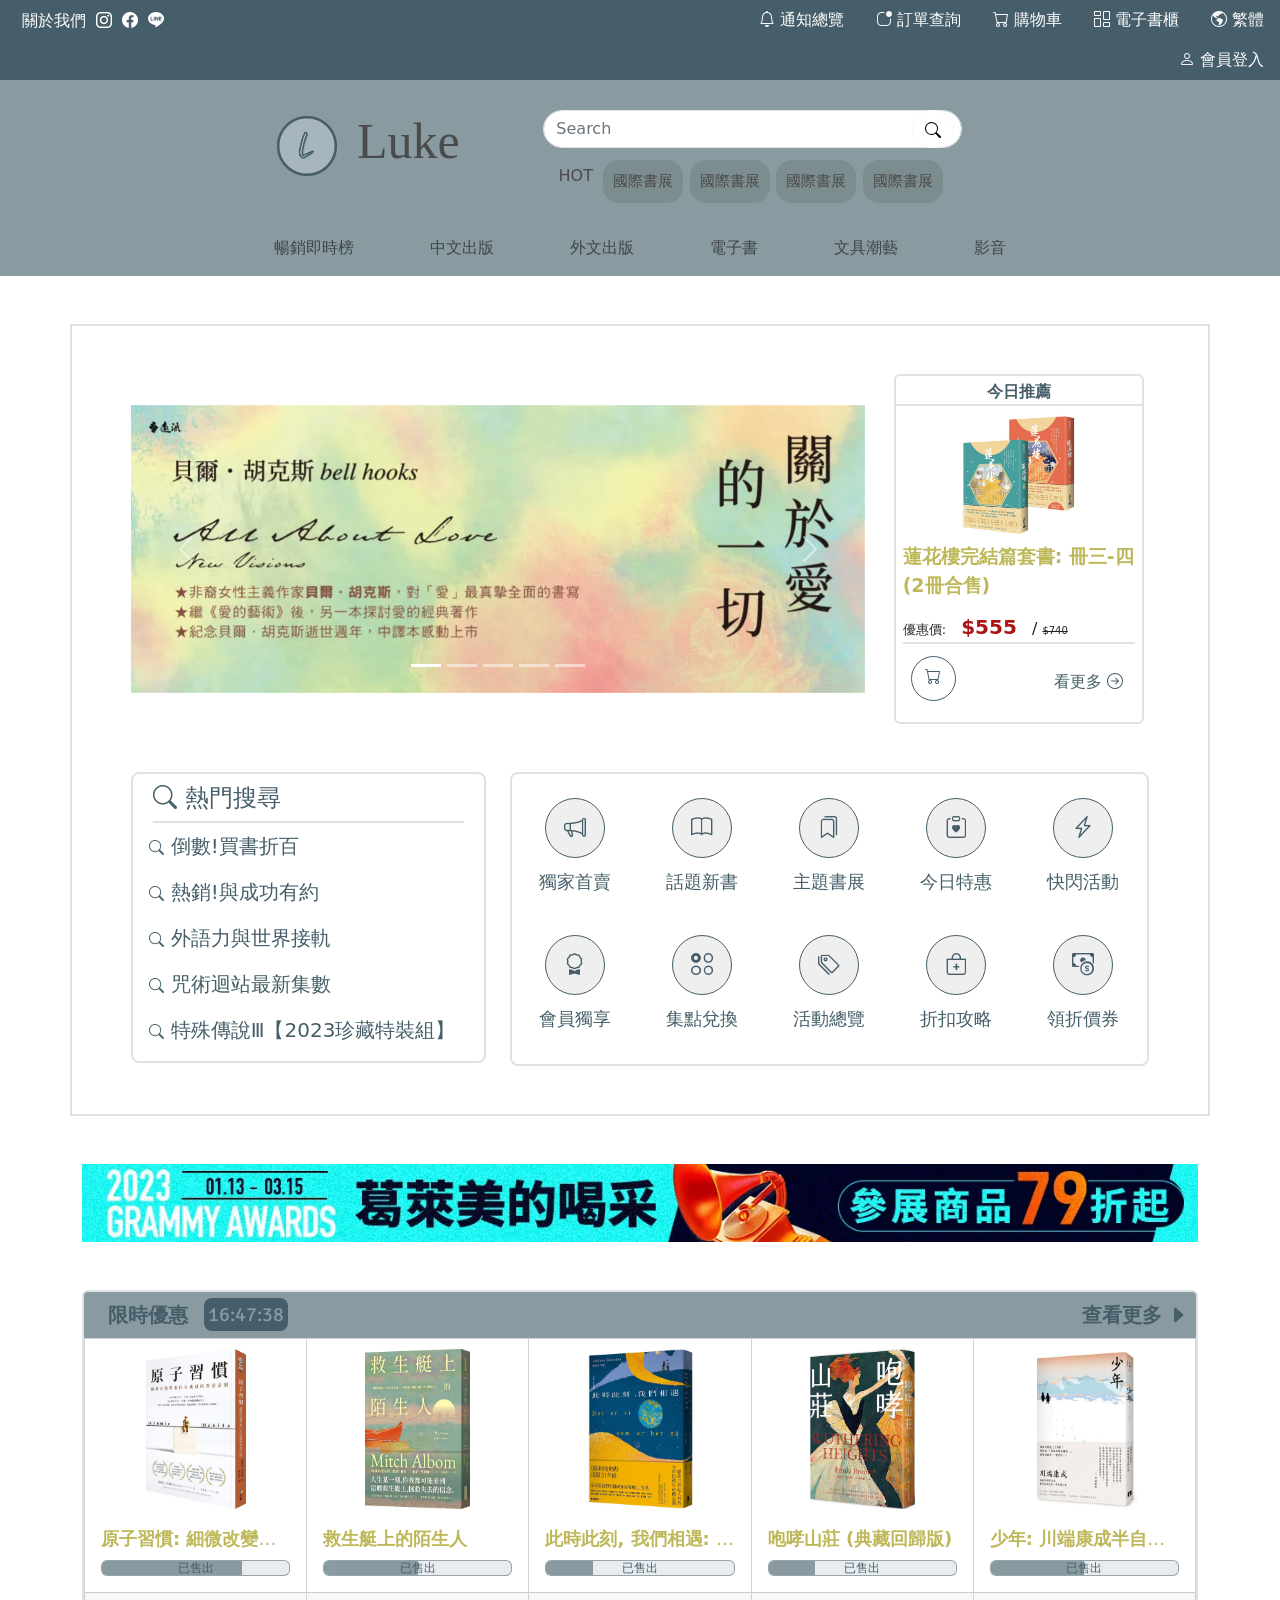
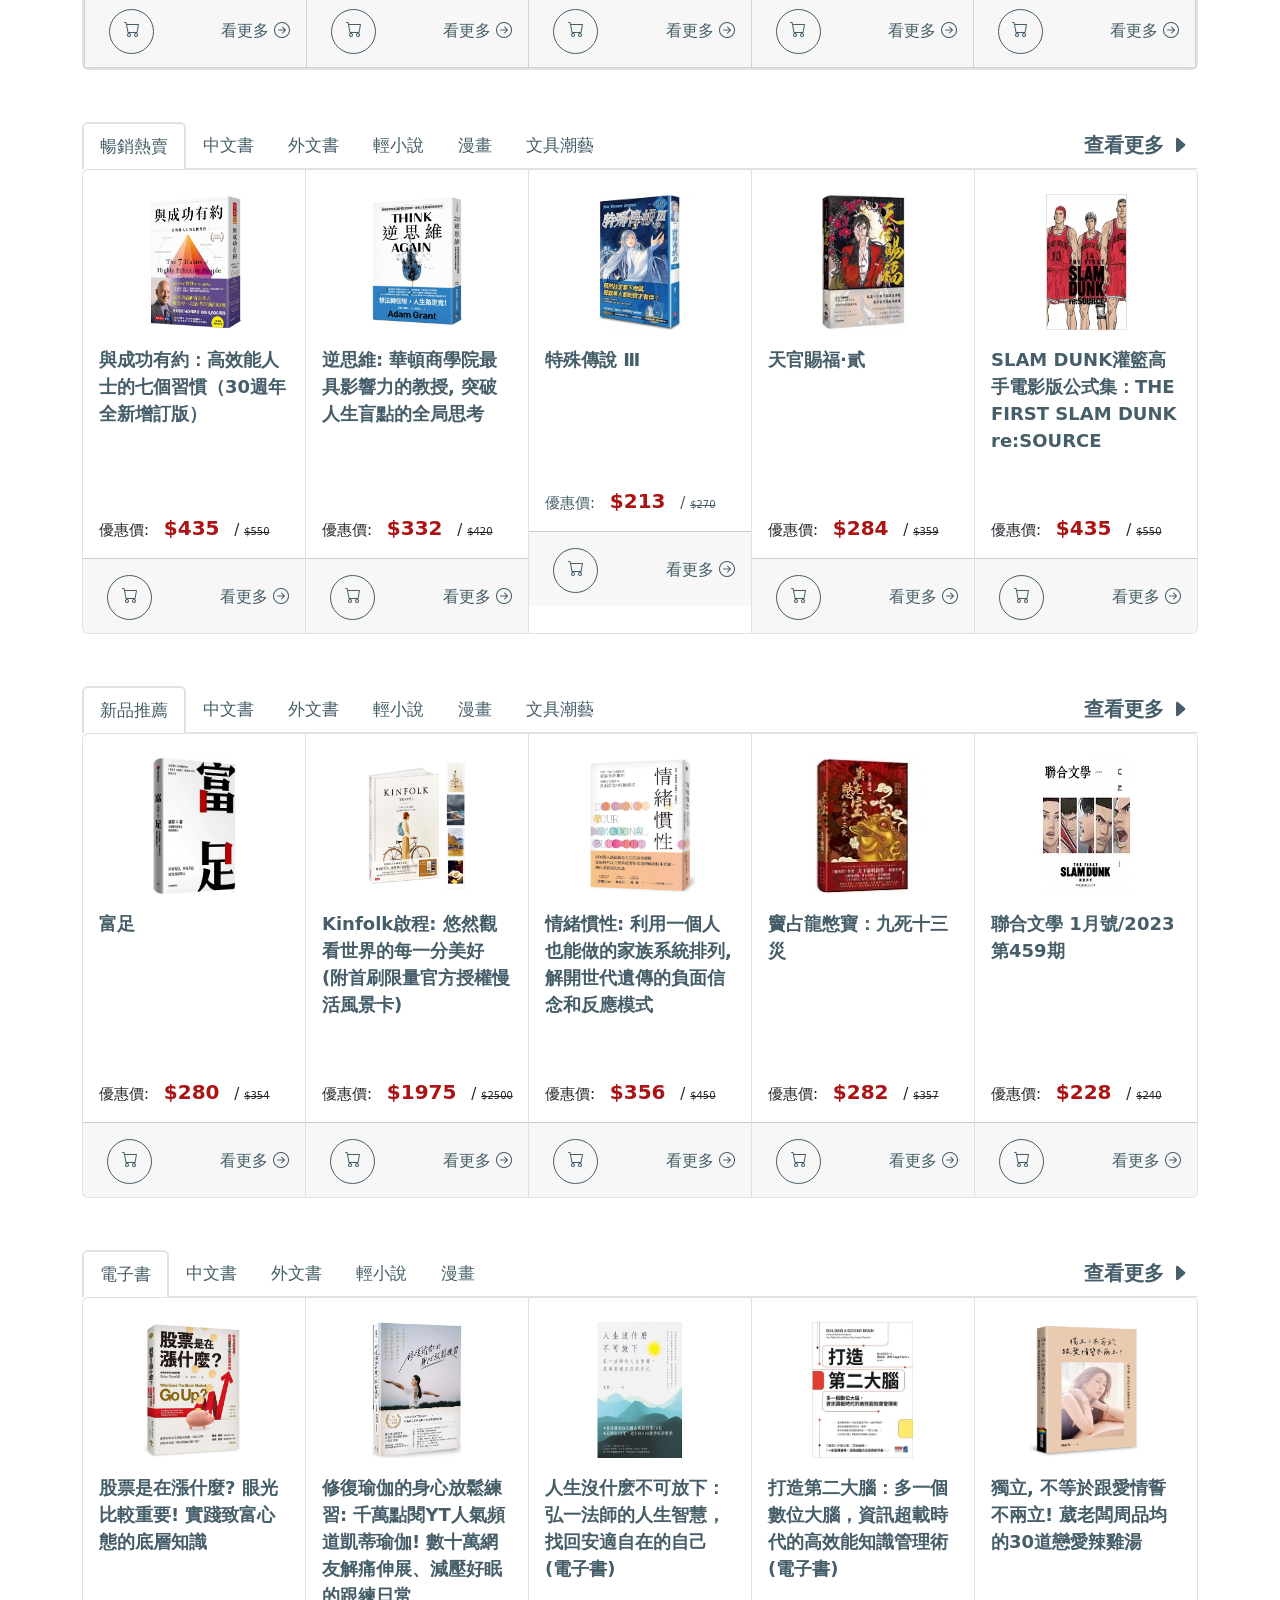
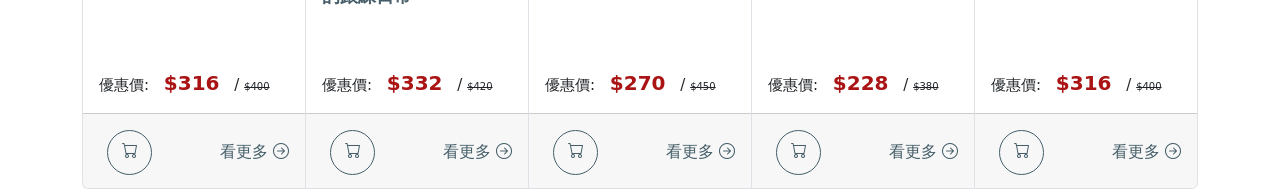
==== commit 10d3e890: "Commit message" ====
--- a/Luke/index.html
+++ b/Luke/index.html
@@ -26,7 +26,7 @@
         <link href="https://fonts.googleapis.com/css2?family=Signika:wght@600&display=swap" rel="stylesheet">
 
         <!-- bs -->
-        <link rel="stylesheet" href="../_css/bootstrap.css">
+        <link rel="stylesheet" href="./_css/bootstrap.css">
         <script src="./_js/popper.min.js"></script>
         <script src="../_js/bootstrap.min.js"></script>
 
